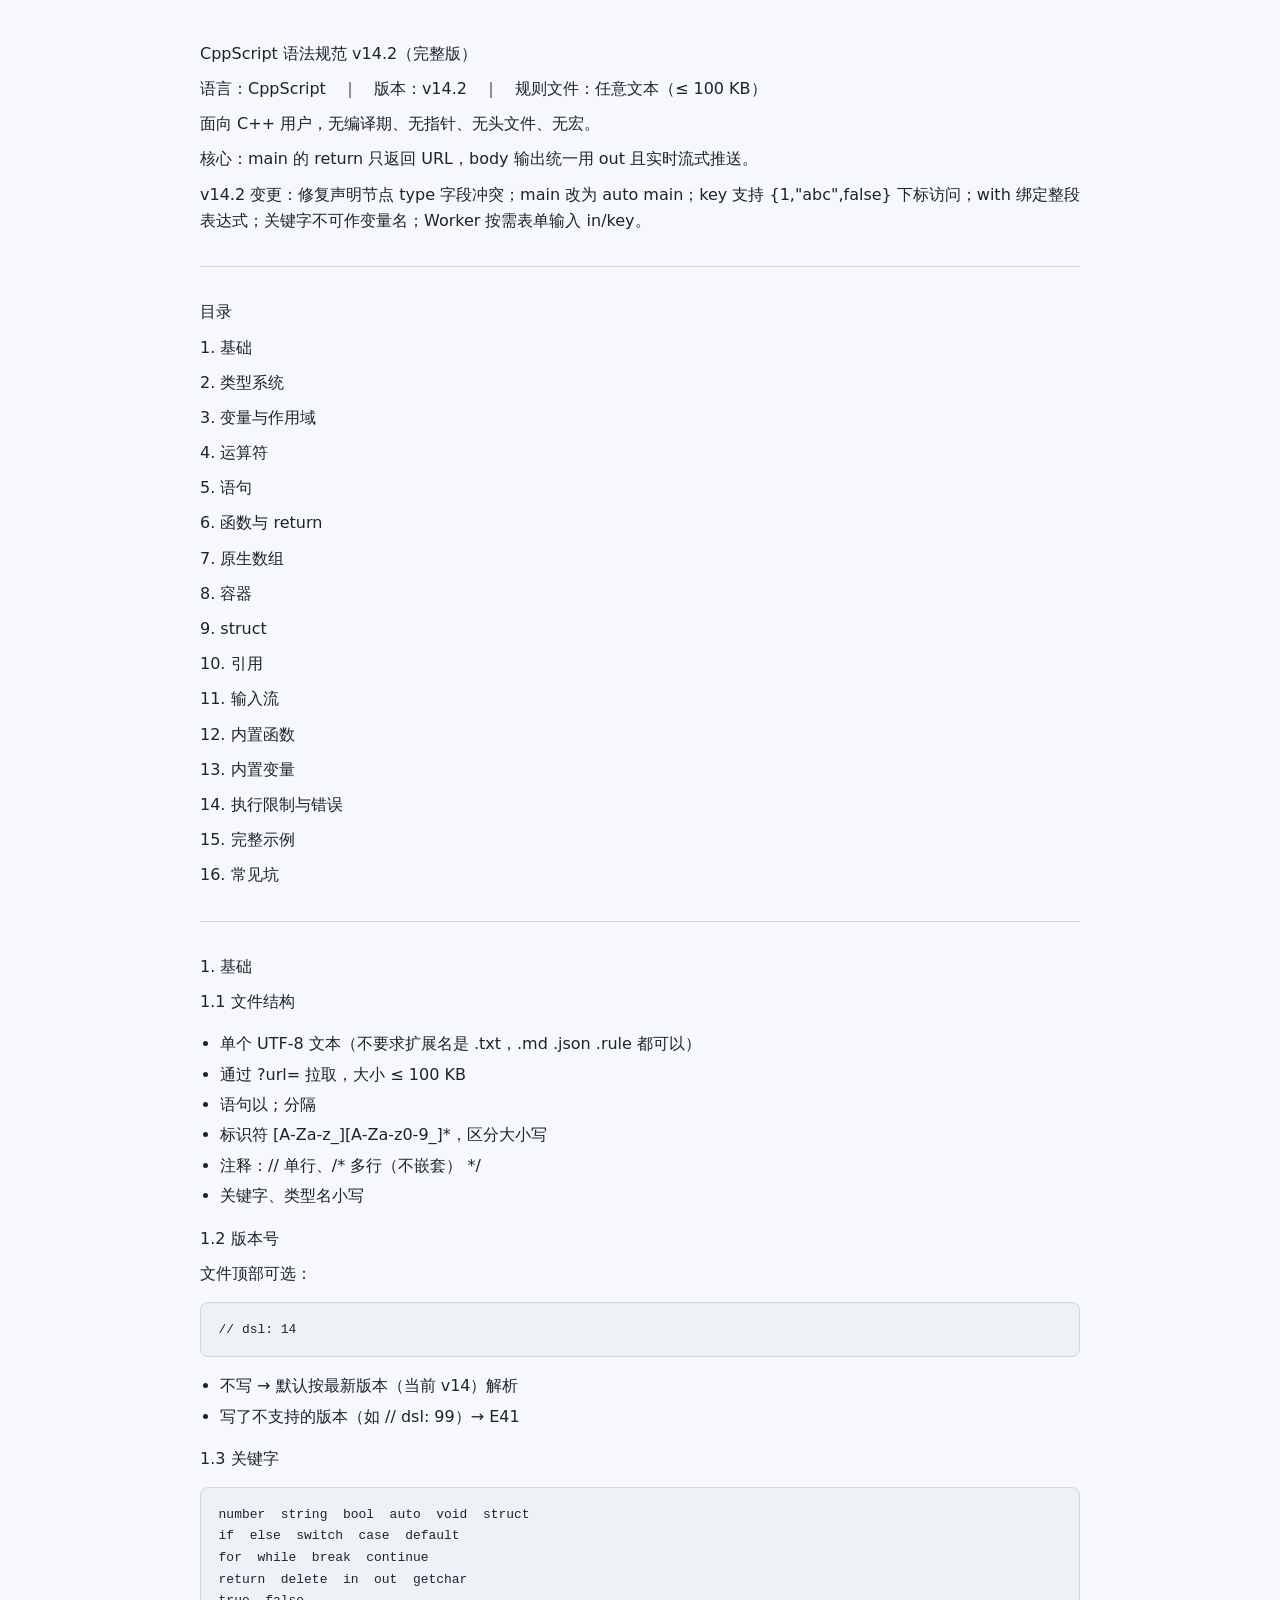
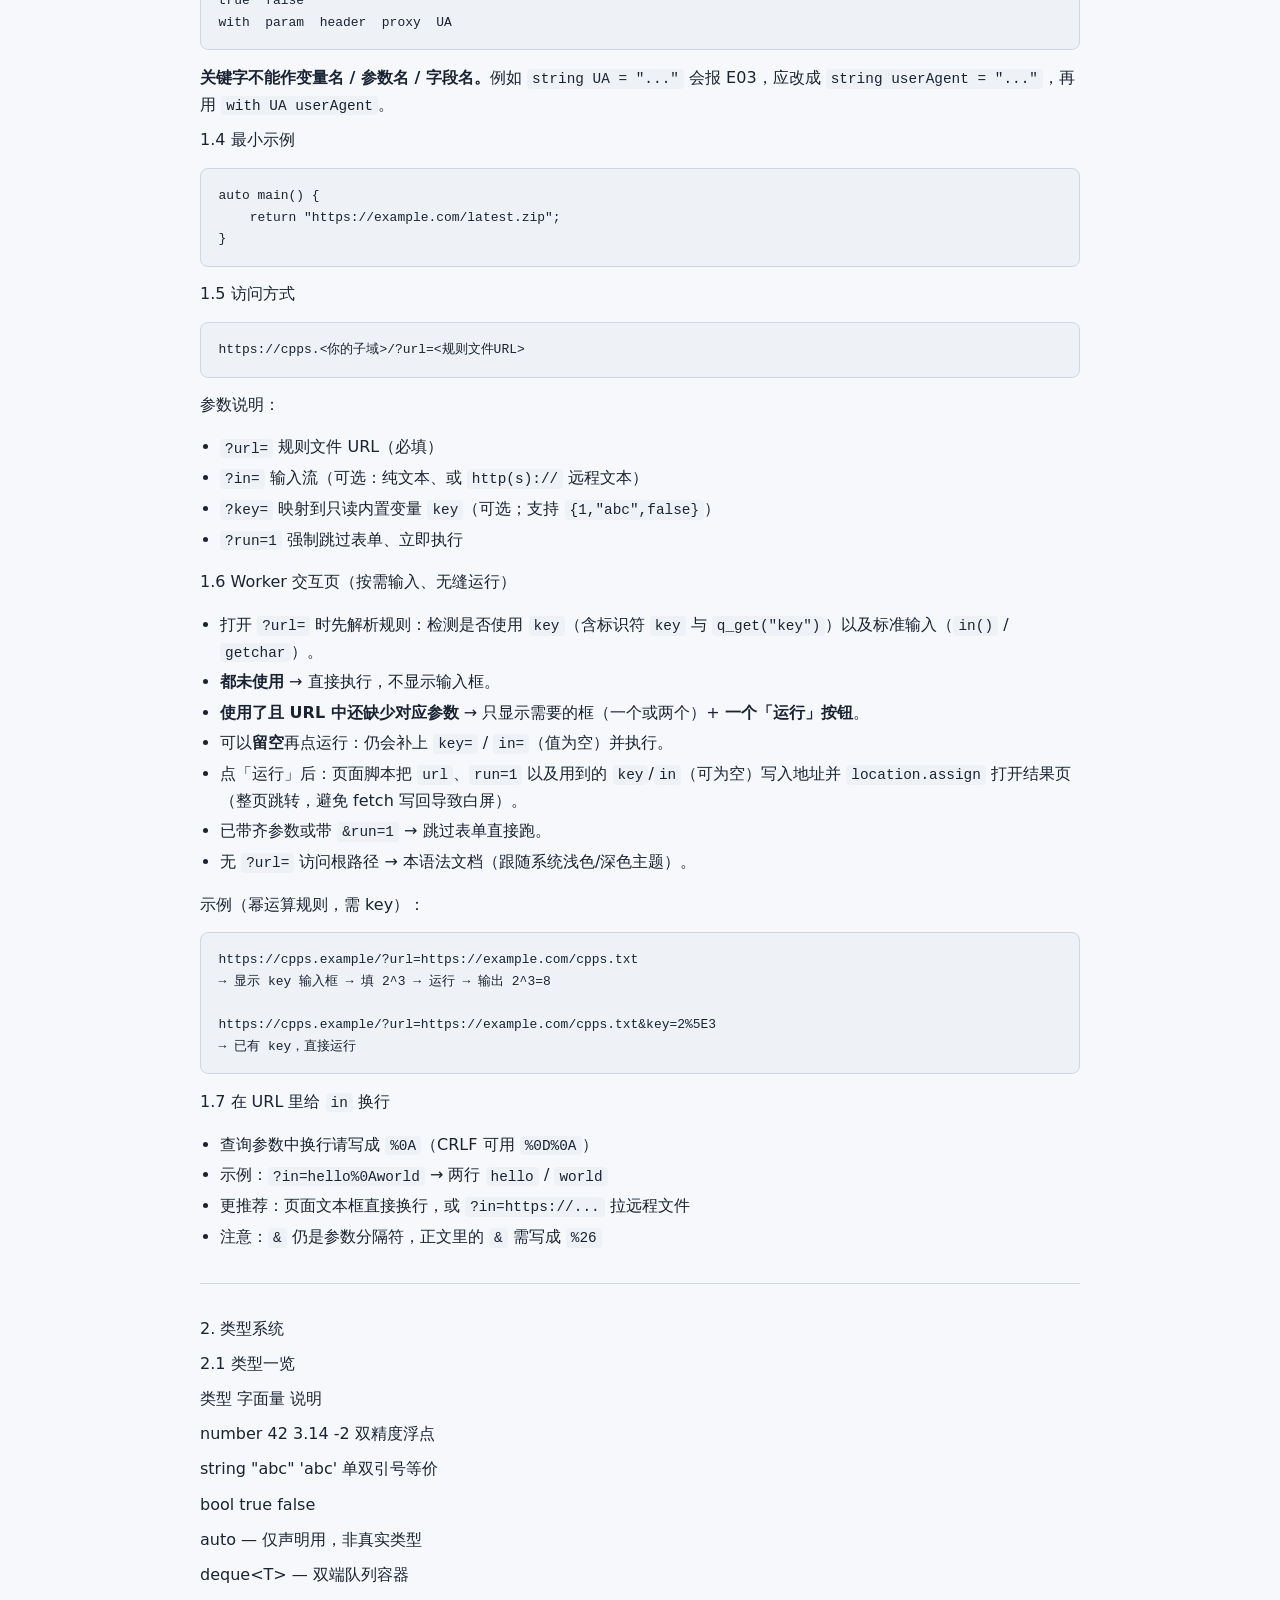
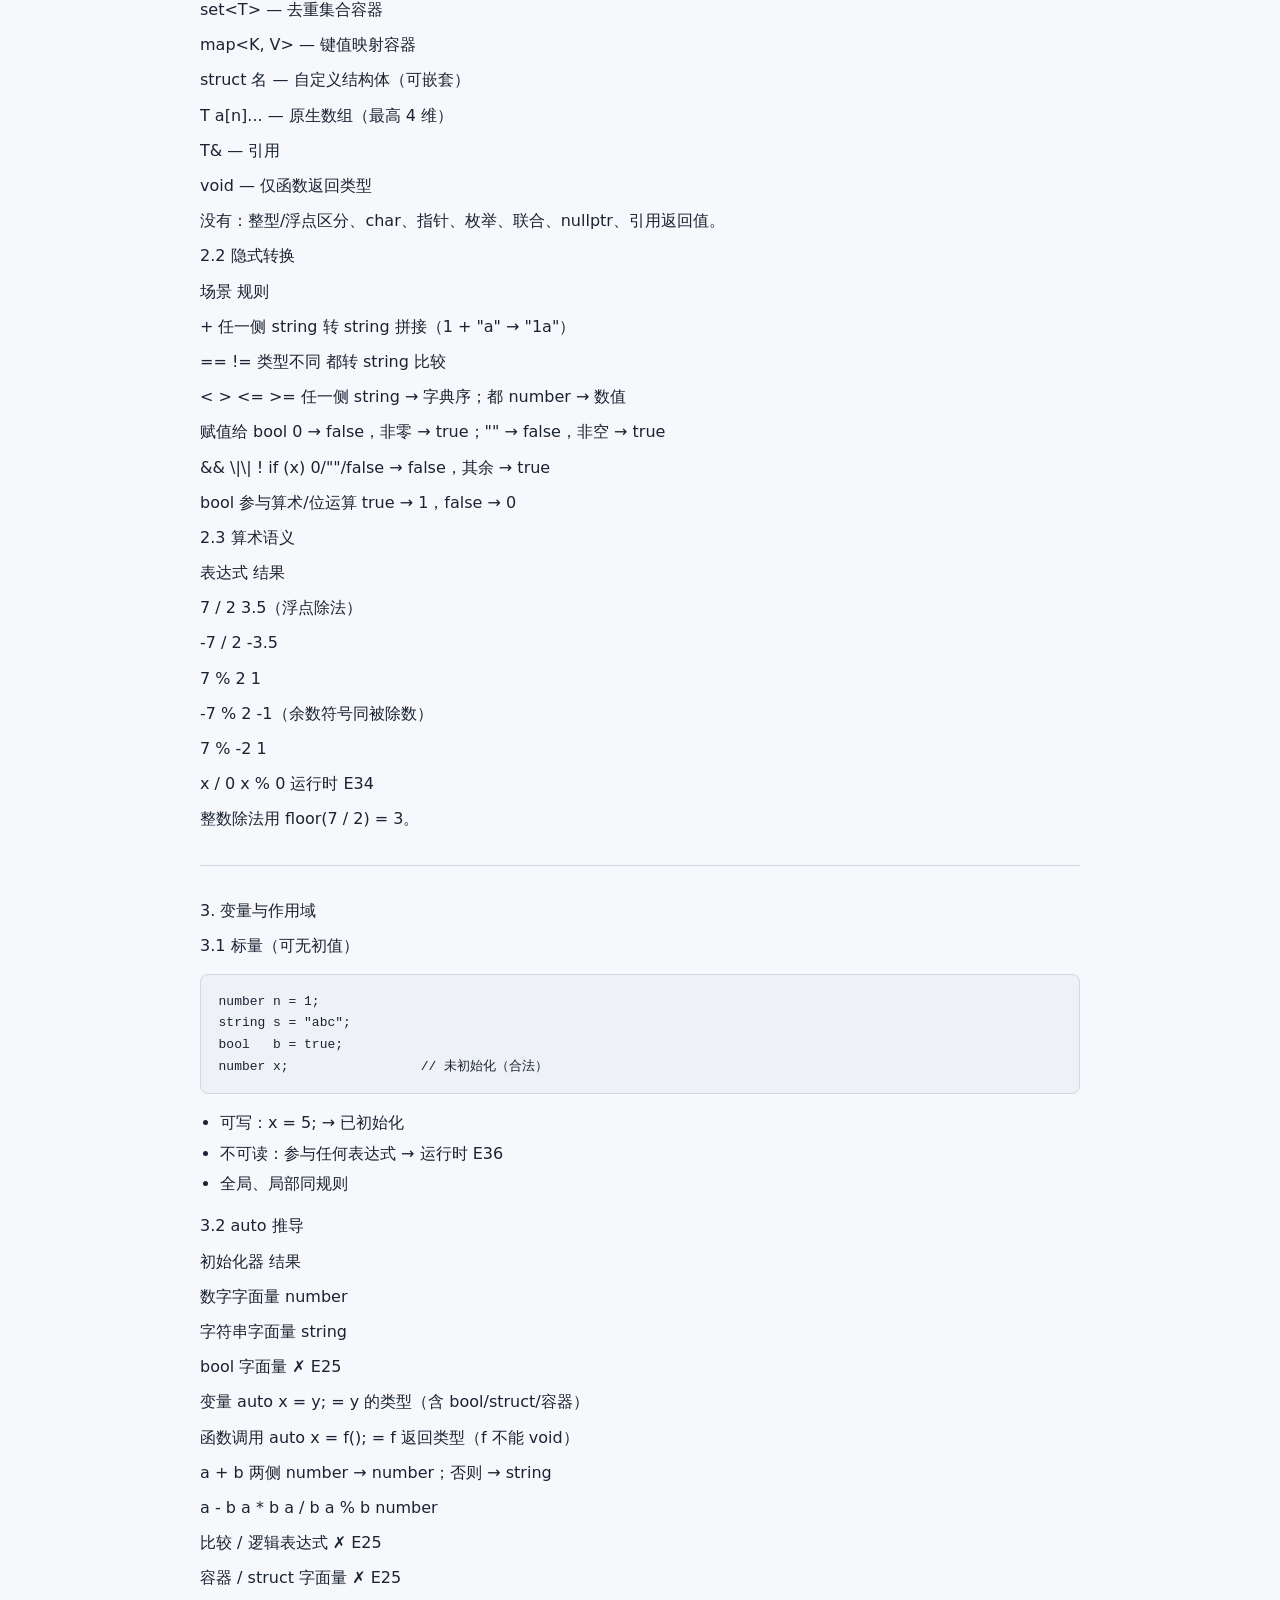
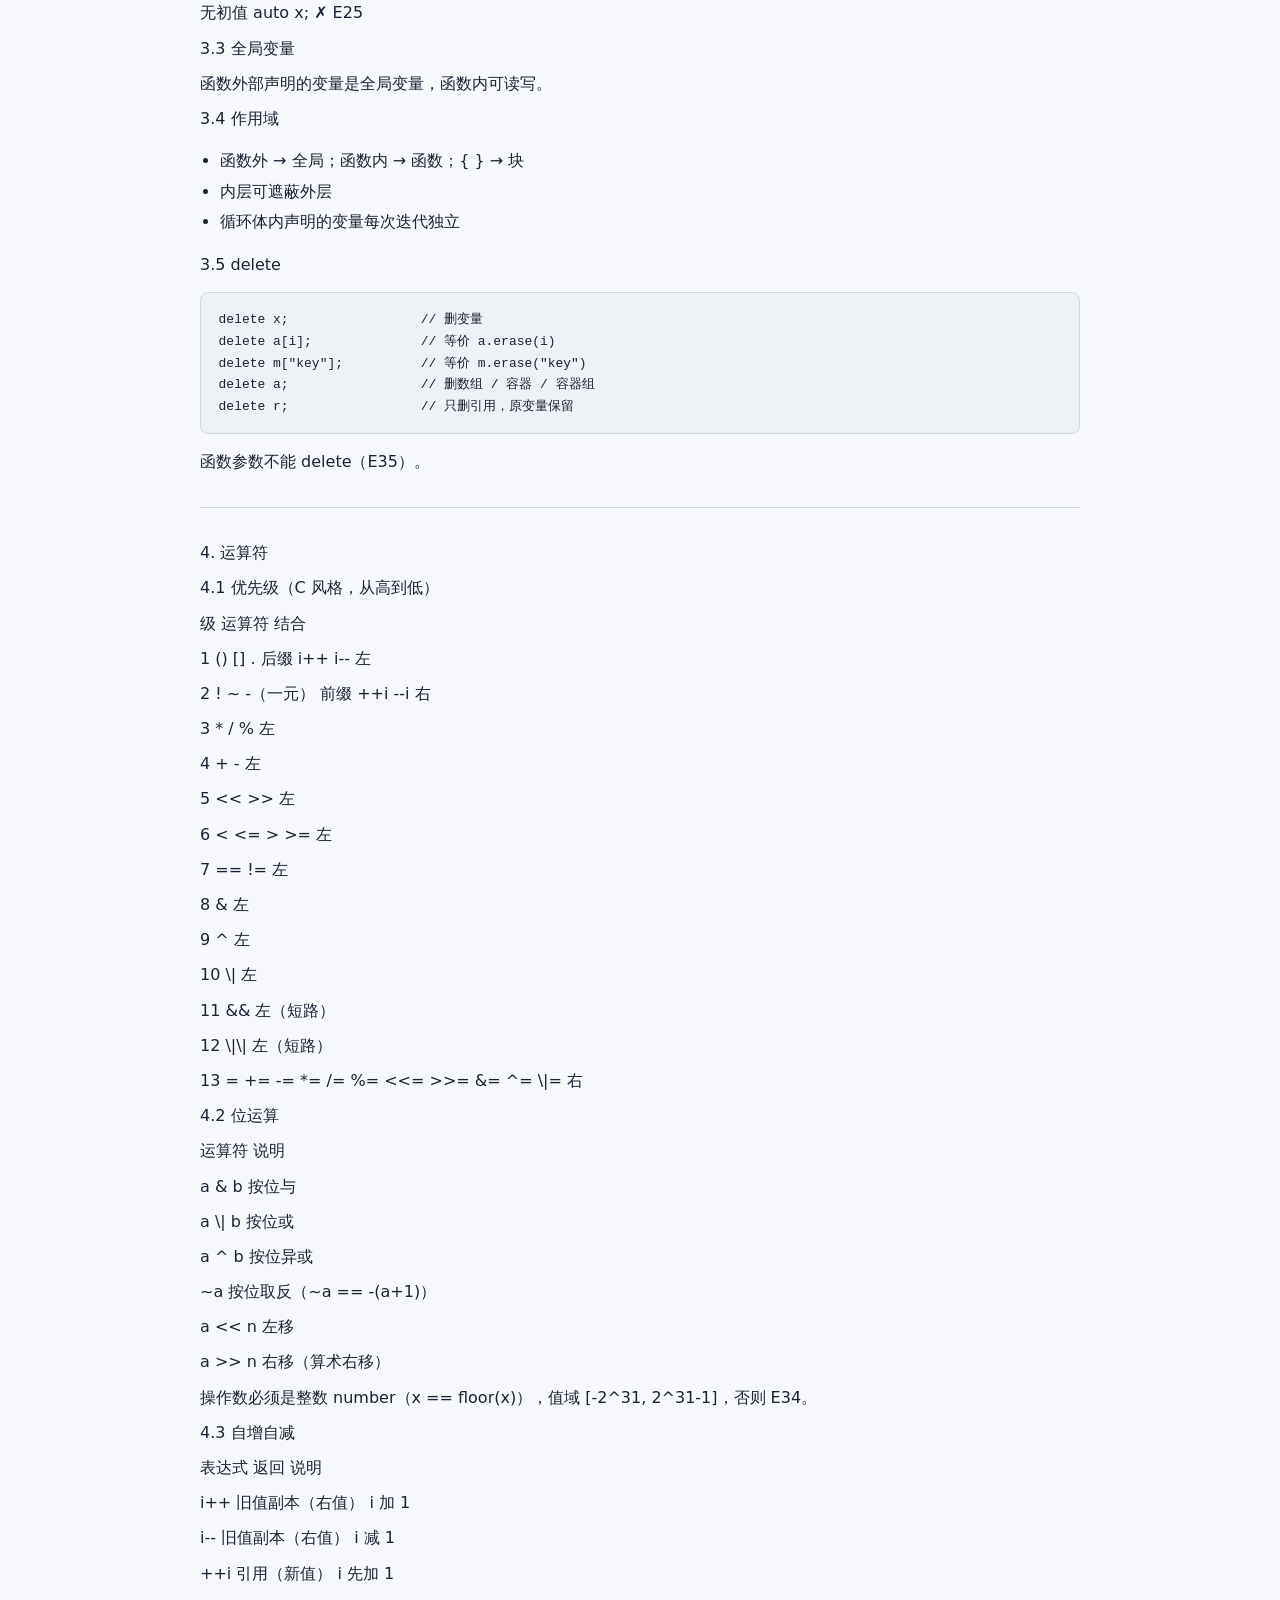
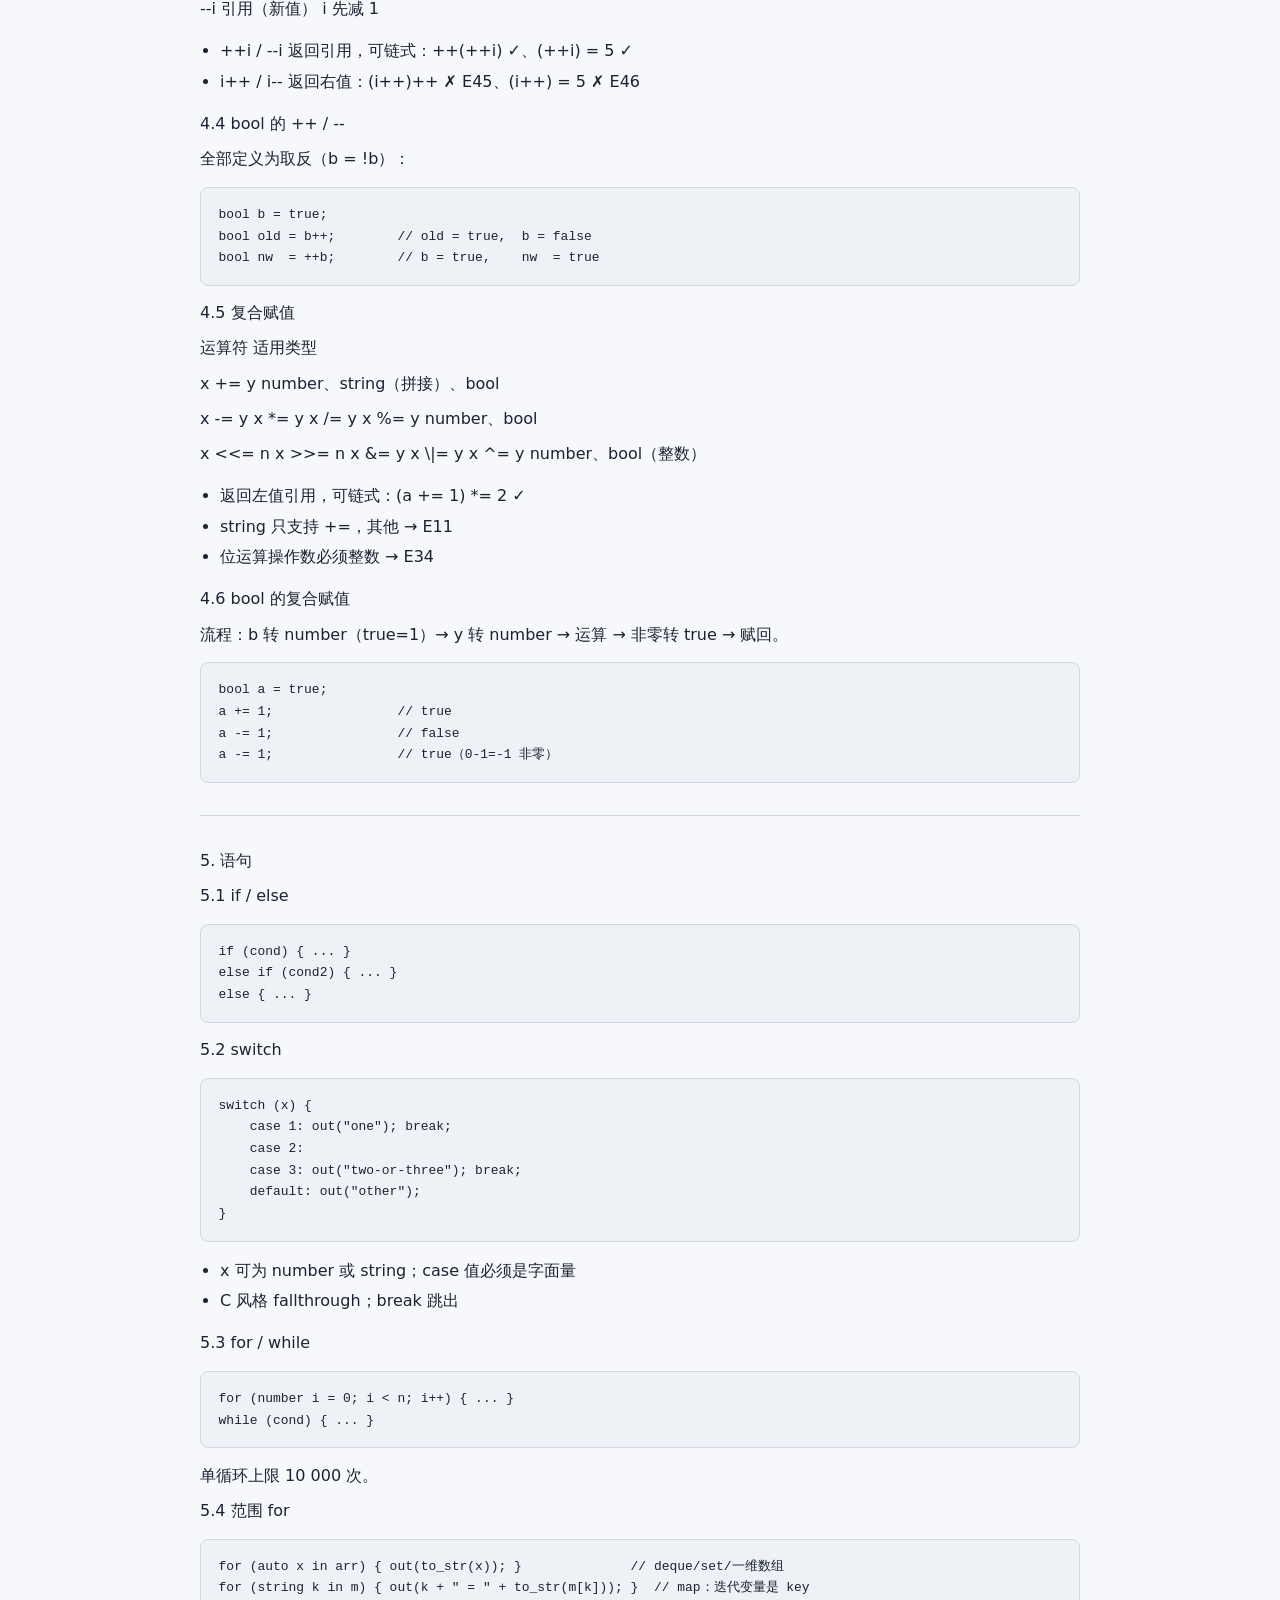
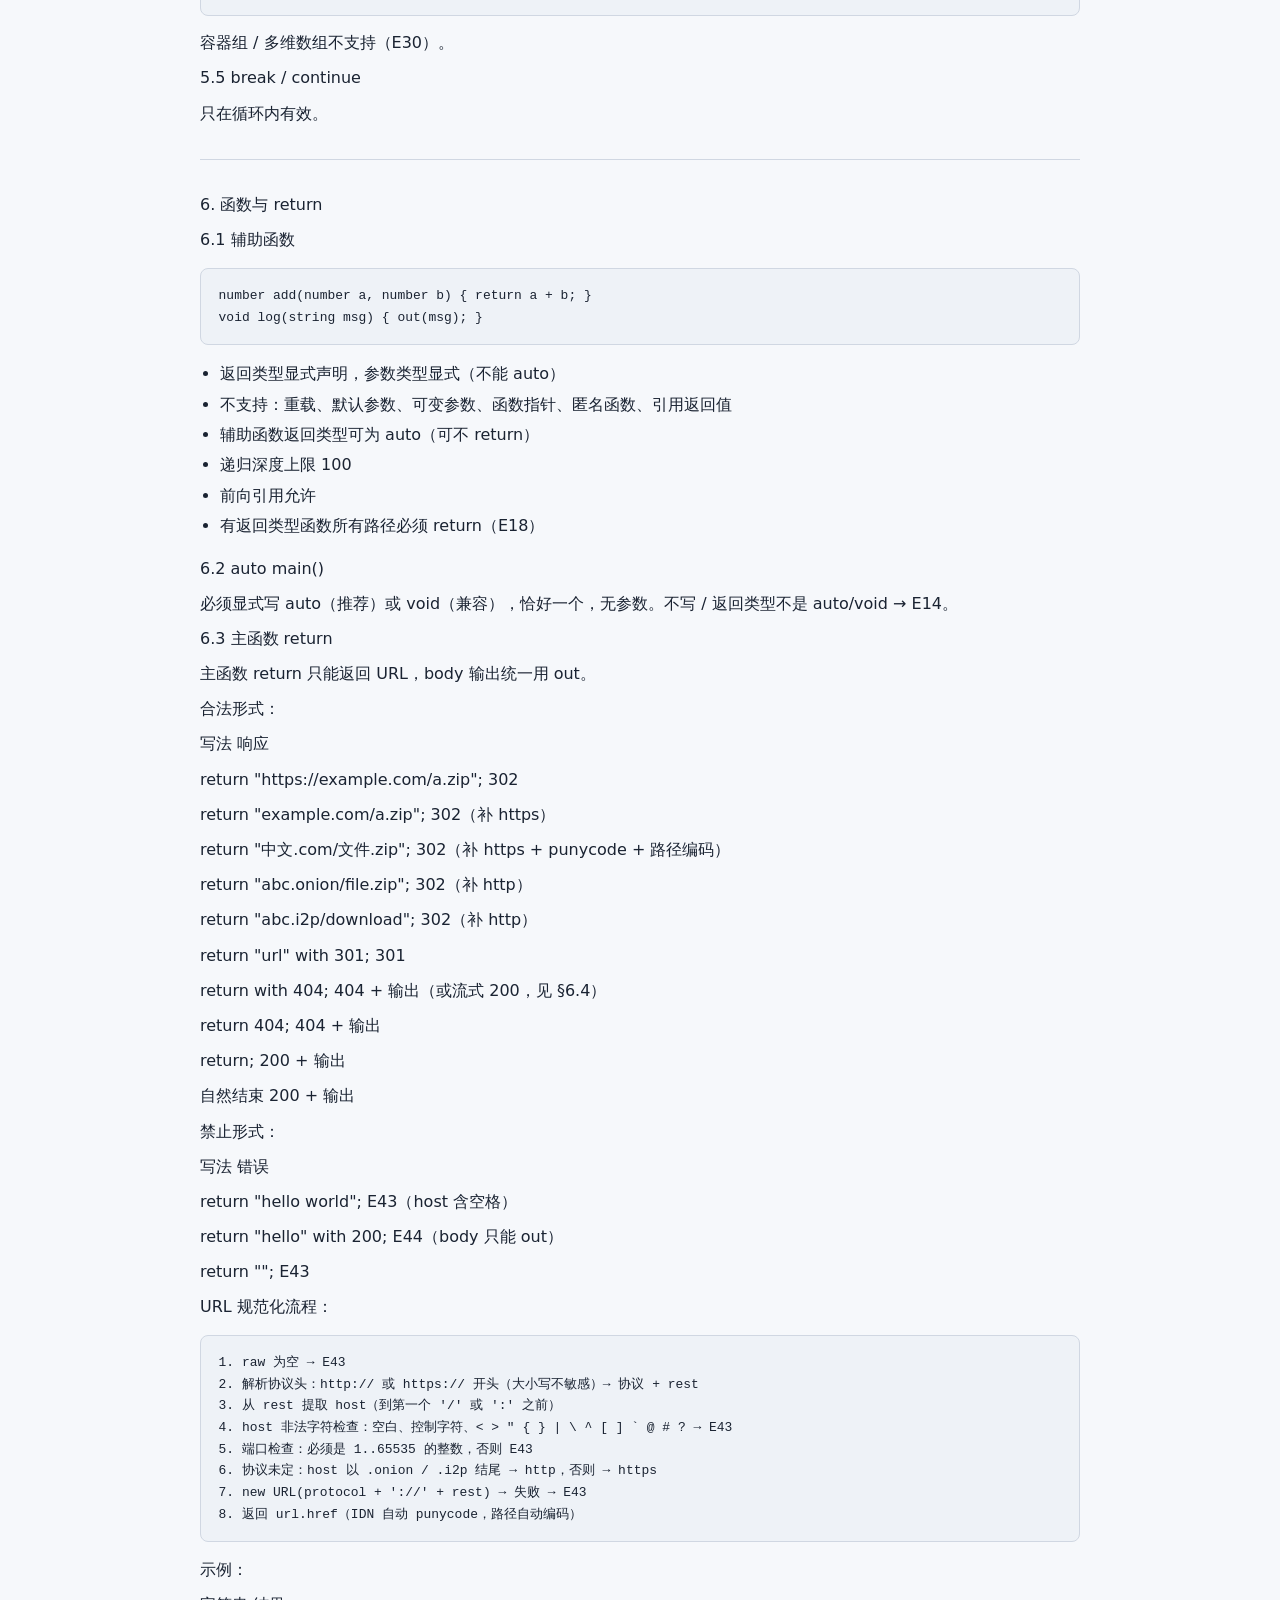
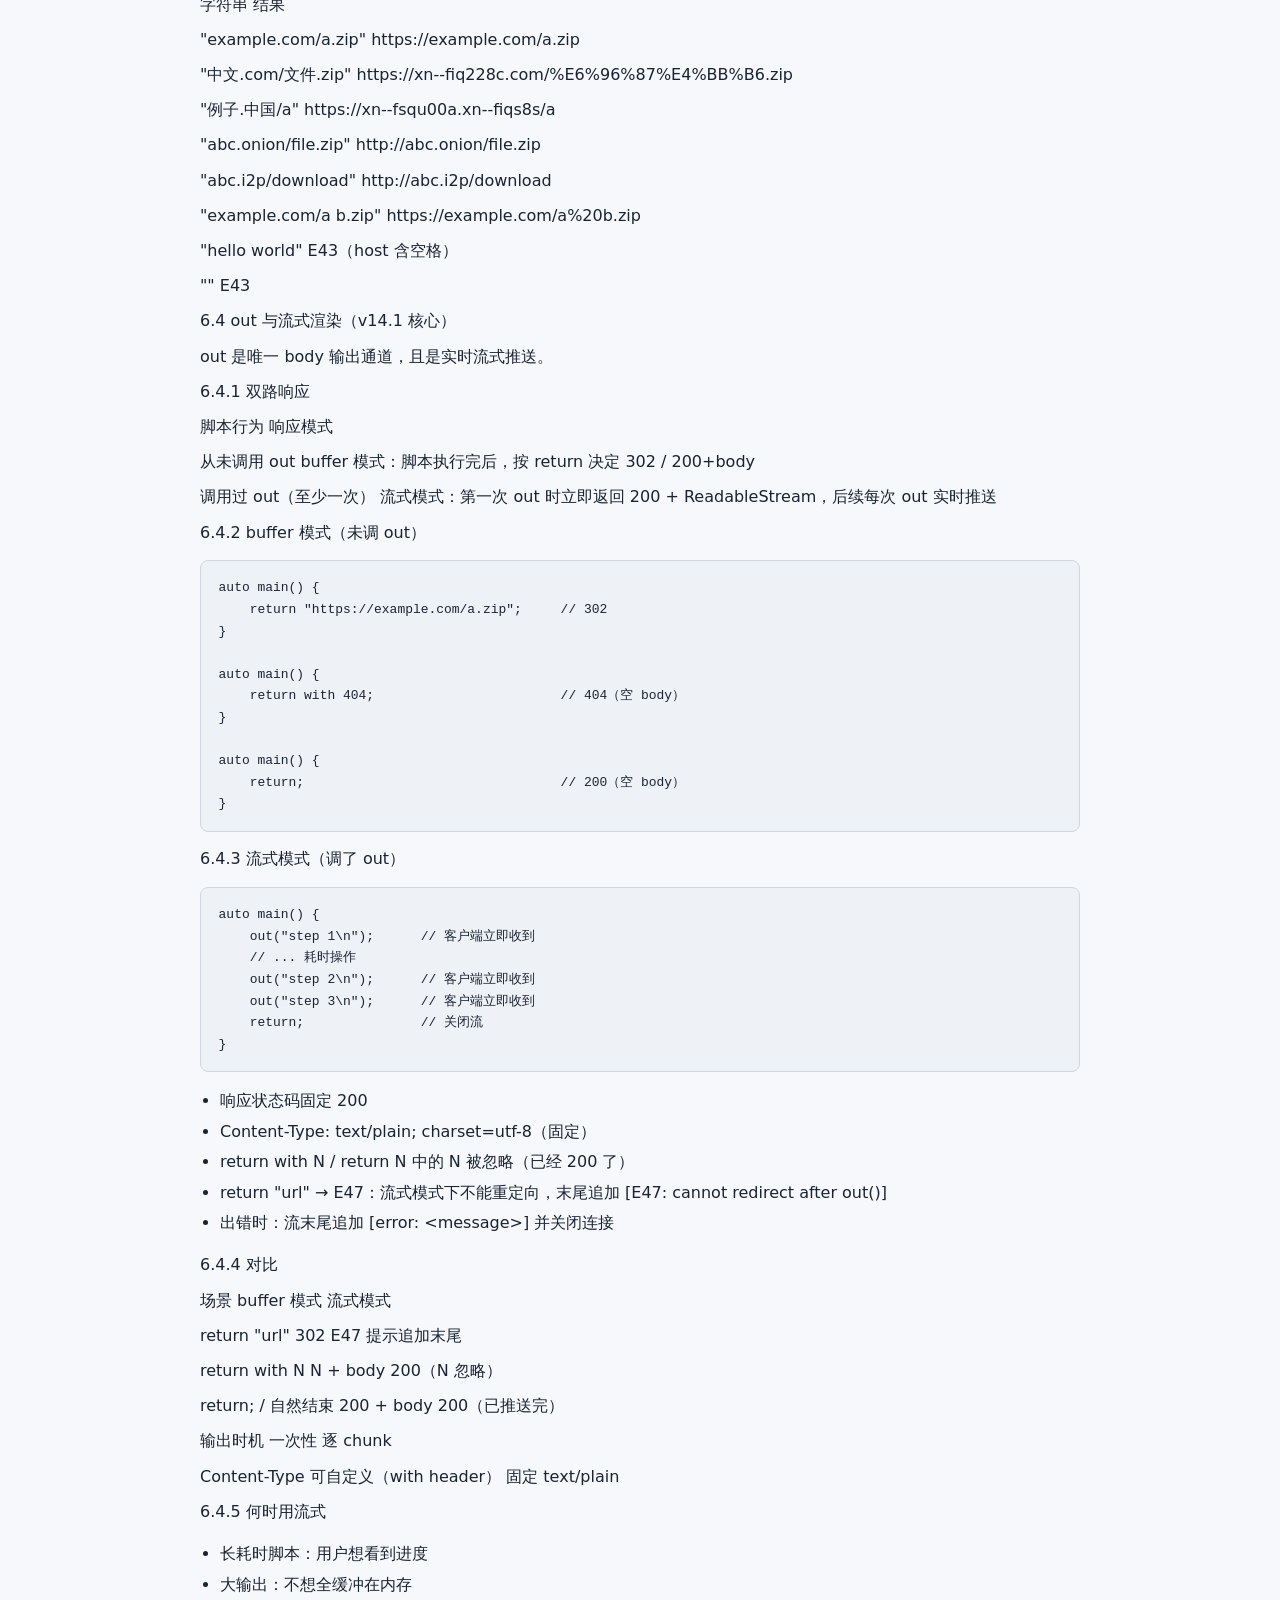
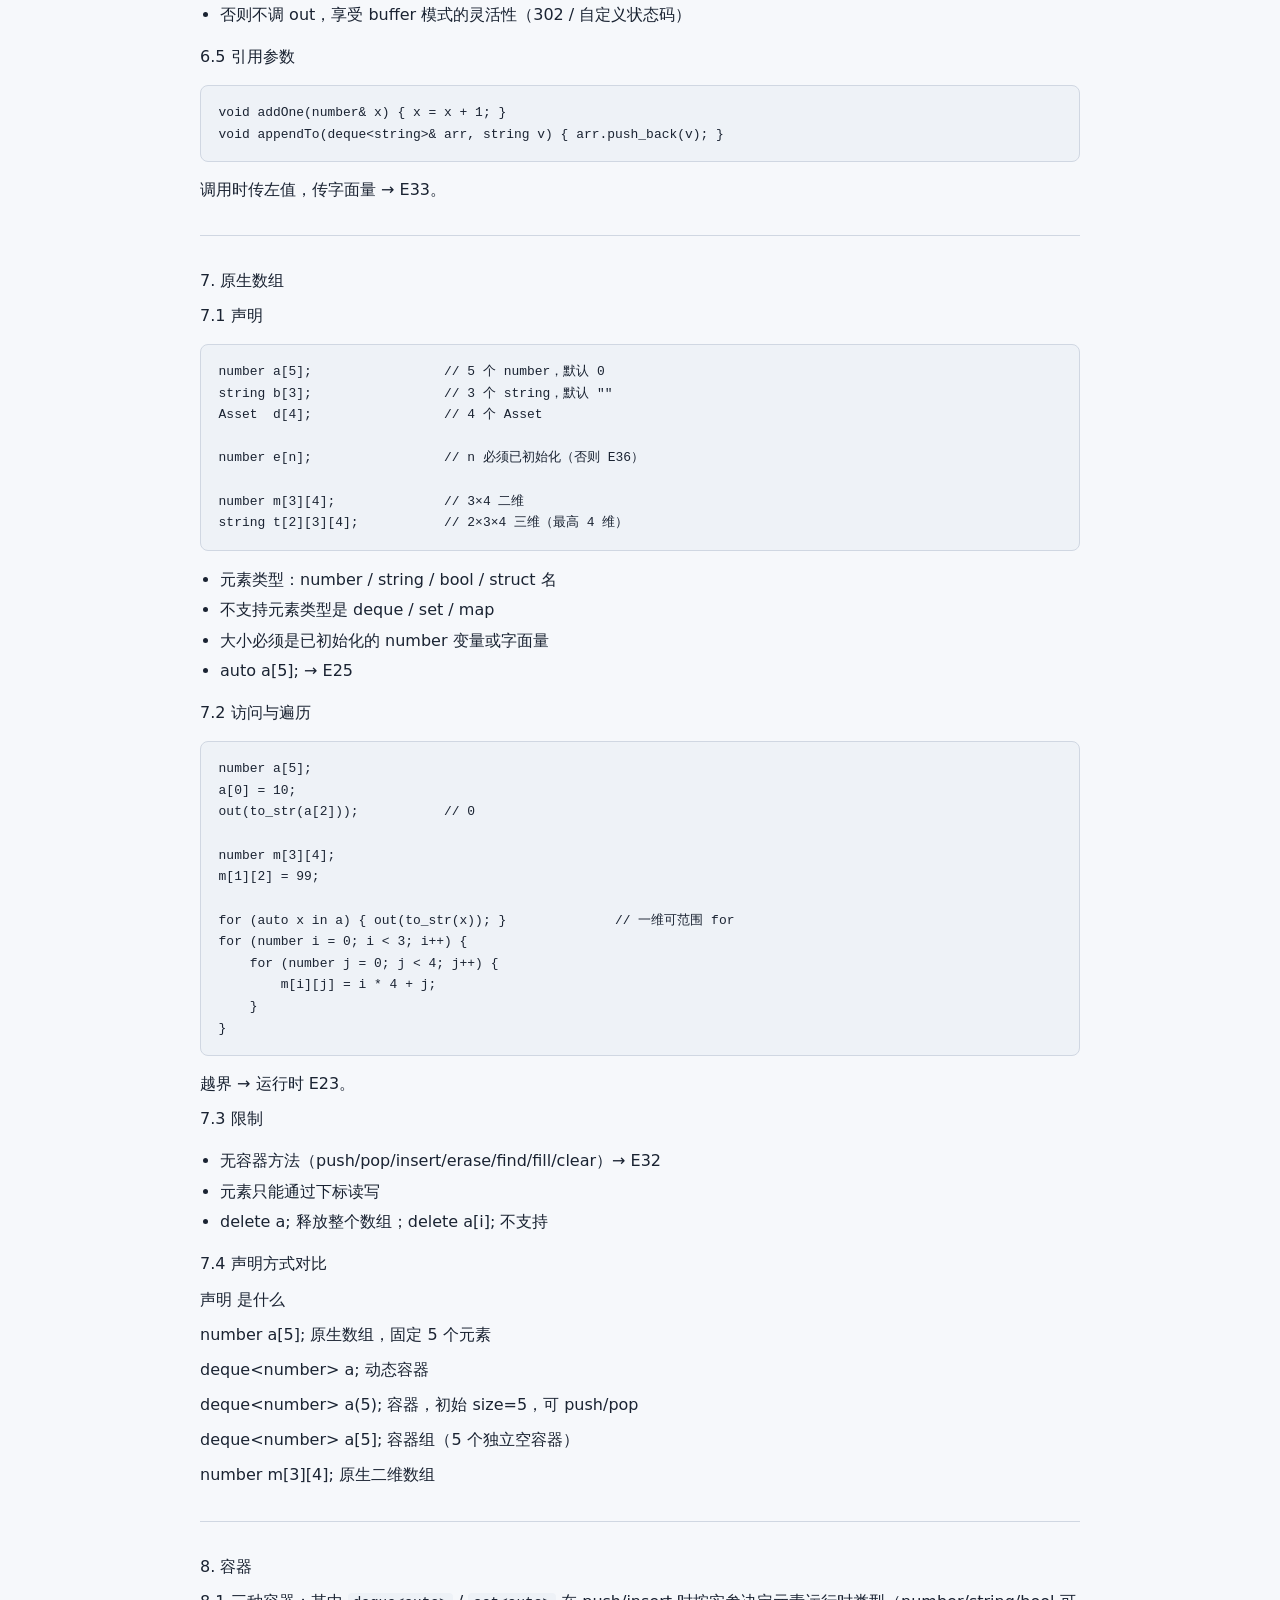
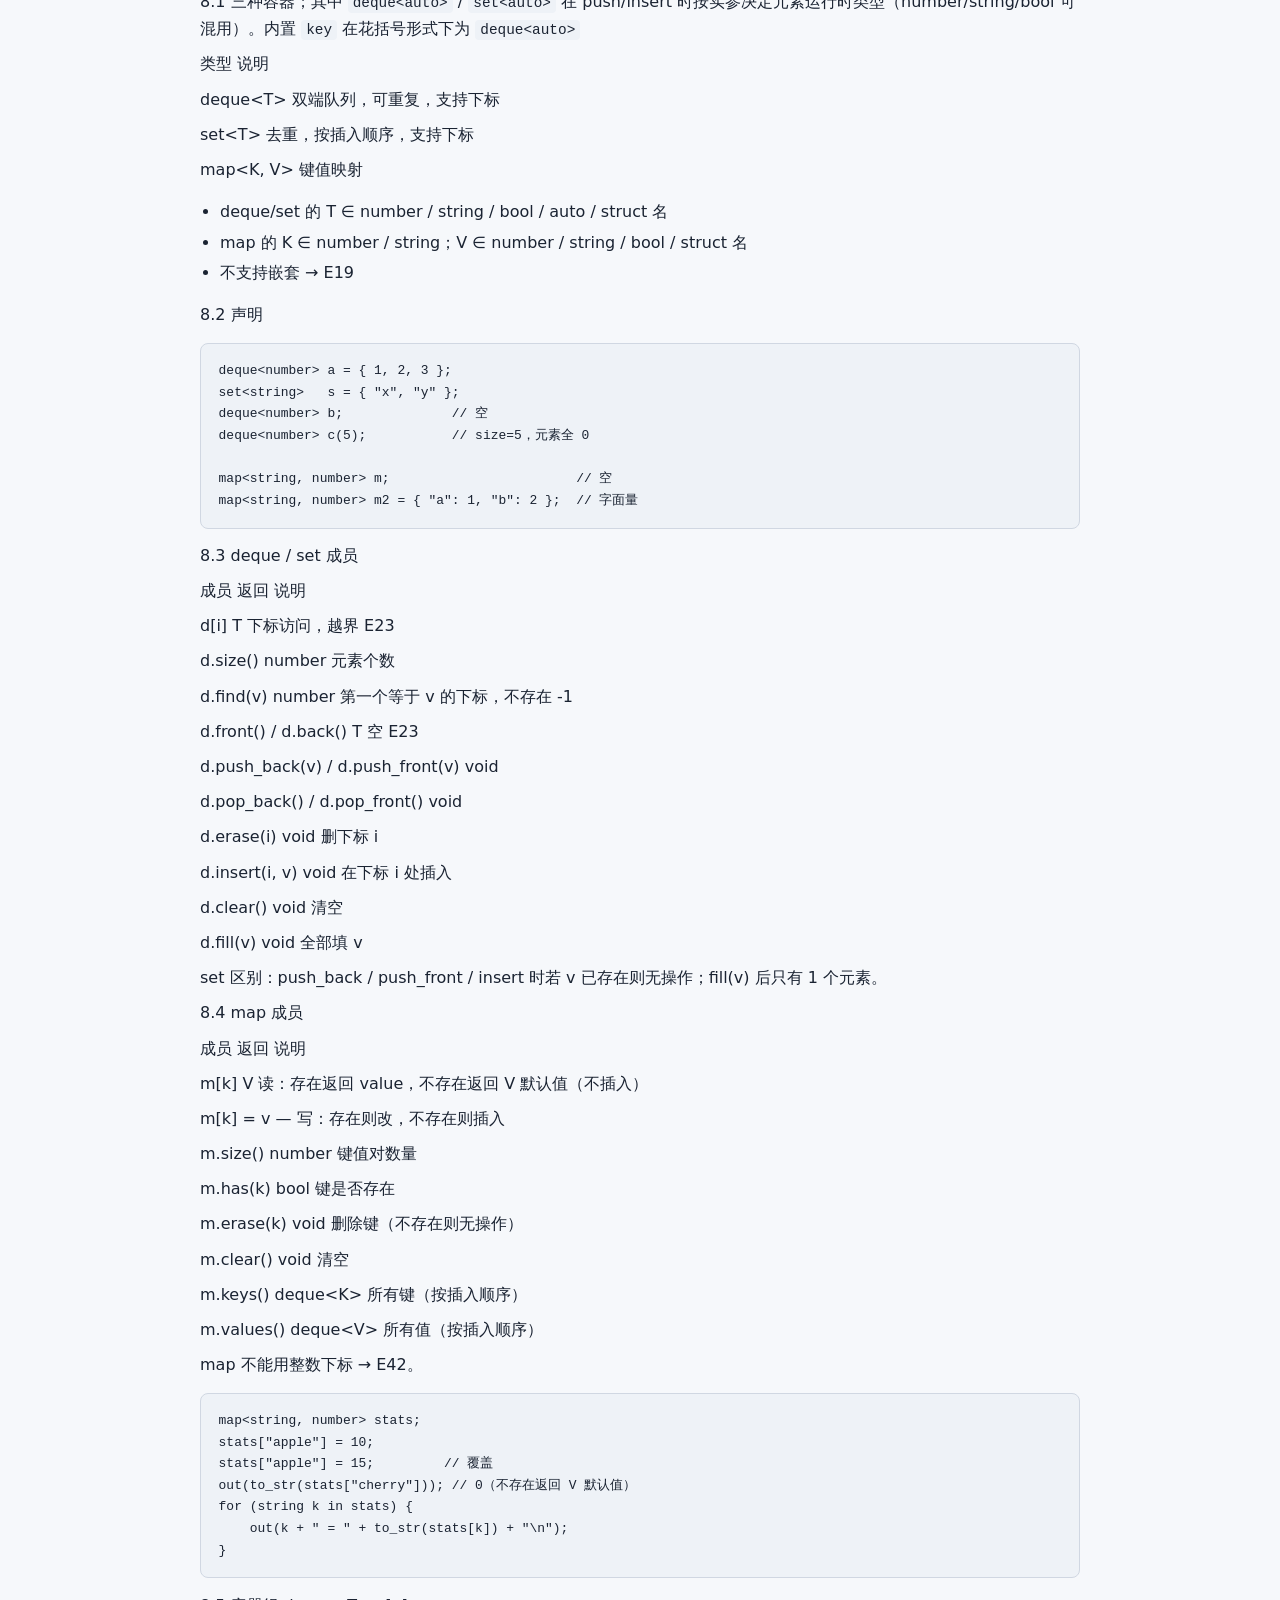
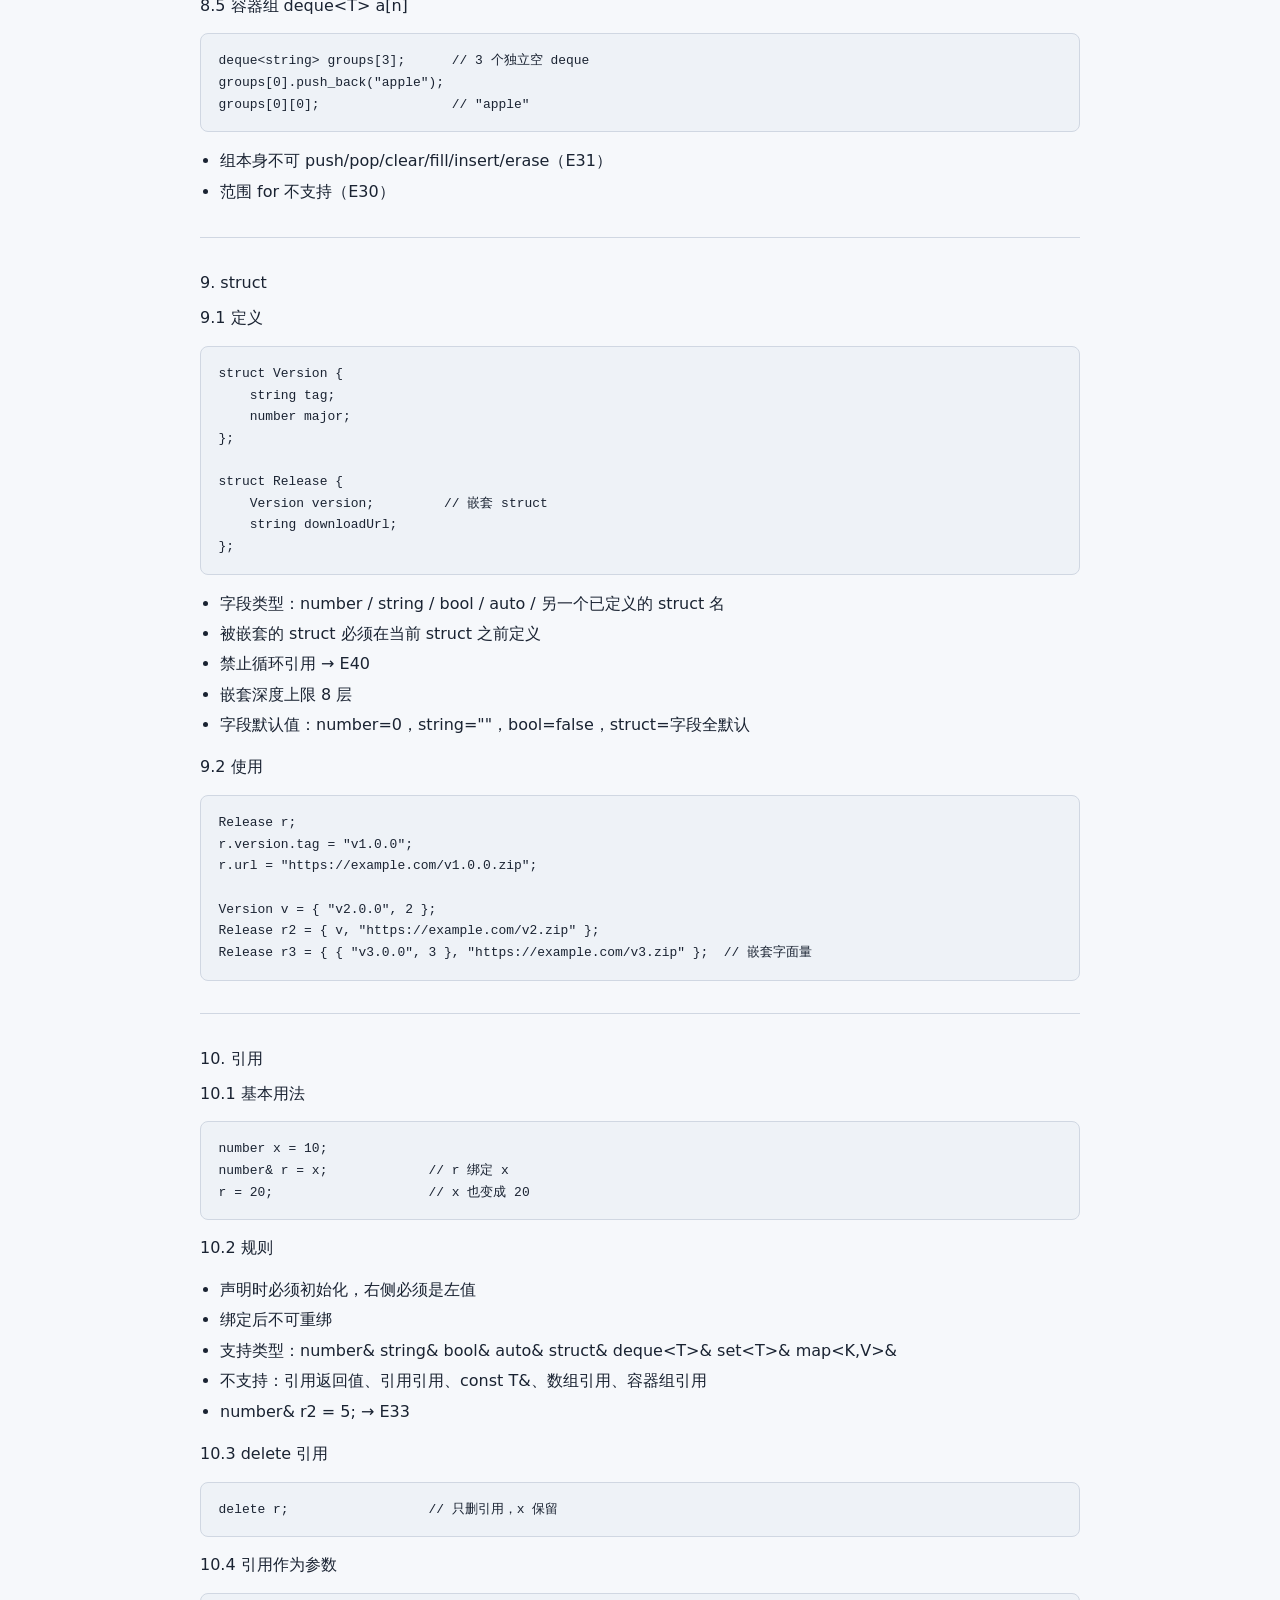
==== cppscript/index.html @ 61549c50 "Auto sync from achtlv.github.io" ====
<!DOCTYPE html>
<html lang="zh-CN">
<head>
<meta charset="UTF-8" />
<meta name="viewport" content="width=device-width, initial-scale=1" />
<meta name="color-scheme" content="light dark" />
<title>CppScript 语法规范 v14.2</title>
<style>
  :root {
    color-scheme: light dark;
    --bg: #f6f8fb;
    --panel: #ffffff;
    --text: #1a2332;
    --muted: #5a6a82;
    --accent: #2563eb;
    --code-bg: #eef2f7;
    --border: #d0d7e2;
    --heading: #0f172a;
    --h3: #334155;
  }
  @media (prefers-color-scheme: dark) {
    :root {
      --bg: #0f1419;
      --panel: #1a2332;
      --text: #e7ecf3;
      --muted: #8b9bb4;
      --accent: #3d8bfd;
      --code-bg: #0b1220;
      --border: #2a3548;
      --heading: #ffffff;
      --h3: #c5d0e0;
    }
  }
  * { box-sizing: border-box; }
  body {
    margin: 0;
    font-family: ui-sans-serif, system-ui, -apple-system, "Segoe UI", Roboto, "PingFang SC", "Microsoft YaHei", sans-serif;
    background: var(--bg);
    color: var(--text);
    line-height: 1.65;
  }
  .wrap { max-width: 920px; margin: 0 auto; padding: 2rem 1.25rem 4rem; }
  h1 { font-size: 1.75rem; margin: 0 0 0.5rem; color: var(--heading); }
  h2 { font-size: 1.35rem; margin-top: 2.5rem; border-bottom: 1px solid var(--border); padding-bottom: 0.4rem; color: var(--heading); }
  h3 { font-size: 1.1rem; margin-top: 1.5rem; color: var(--h3); }
  .meta { color: var(--muted); margin-bottom: 1.5rem; }
  a { color: var(--accent); }
  pre, code { font-family: ui-monospace, SFMono-Regular, Menlo, Consolas, monospace; font-size: 0.9em; }
  pre {
    background: var(--code-bg);
    border: 1px solid var(--border);
    border-radius: 8px;
    padding: 1rem 1.1rem;
    overflow-x: auto;
    line-height: 1.5;
  }
  code { background: var(--code-bg); padding: 0.12em 0.35em; border-radius: 4px; }
  pre code { background: none; padding: 0; }
  ul { padding-left: 1.25rem; }
  li { margin: 0.25rem 0; }
  p { margin: 0.55rem 0; }
  hr { border: none; border-top: 1px solid var(--border); margin: 2rem 0; }
</style>
</head>
<body>
<div class="wrap">
<p>CppScript 语法规范 v14.2（完整版）</p>
<p>语言：CppScript　｜　版本：v14.2　｜　规则文件：任意文本（≤ 100 KB）</p>
<p>面向 C++ 用户，无编译期、无指针、无头文件、无宏。</p>
<p>核心：main 的 return 只返回 URL，body 输出统一用 out 且实时流式推送。</p>
<p>v14.2 变更：修复声明节点 type 字段冲突；main 改为 auto main；key 支持 {1,&quot;abc&quot;,false} 下标访问；with 绑定整段表达式；关键字不可作变量名；Worker 按需表单输入 in/key。</p>
<hr />
<p>目录</p>
<p>1. 基础</p>
<p>2. 类型系统</p>
<p>3. 变量与作用域</p>
<p>4. 运算符</p>
<p>5. 语句</p>
<p>6. 函数与 return</p>
<p>7. 原生数组</p>
<p>8. 容器</p>
<p>9. struct</p>
<p>10. 引用</p>
<p>11. 输入流</p>
<p>12. 内置函数</p>
<p>13. 内置变量</p>
<p>14. 执行限制与错误</p>
<p>15. 完整示例</p>
<p>16. 常见坑</p>
<hr />
<p>1. 基础</p>
<p>1.1 文件结构</p>
<ul>
<li>单个 UTF-8 文本（不要求扩展名是 .txt，.md .json .rule 都可以）</li>
<li>通过 ?url= 拉取，大小 ≤ 100 KB</li>
<li>语句以 ; 分隔</li>
<li>标识符 [A-Za-z_][A-Za-z0-9_]*，区分大小写</li>
<li>注释：// 单行、/* 多行（不嵌套） */</li>
<li>关键字、类型名小写</li>
</ul>
<p>1.2 版本号</p>
<p>文件顶部可选：</p>
<pre><code>// dsl: 14</code></pre>
<ul>
<li>不写 → 默认按最新版本（当前 v14）解析</li>
<li>写了不支持的版本（如 // dsl: 99）→ E41</li>
</ul>
<p>1.3 关键字</p>
<pre><code>number  string  bool  auto  void  struct
if  else  switch  case  default
for  while  break  continue
return  delete  in  out  getchar
true  false
with  param  header  proxy  UA</code></pre>
<p><strong>关键字不能作变量名 / 参数名 / 字段名。</strong>例如 <code>string UA = &quot;...&quot;</code> 会报 E03，应改成 <code>string userAgent = &quot;...&quot;</code>，再用 <code>with UA userAgent</code>。</p>
<p>1.4 最小示例</p>
<pre><code>auto main() {
    return &quot;https://example.com/latest.zip&quot;;
}</code></pre>
<p>1.5 访问方式</p>
<pre><code>https://cpps.&lt;你的子域&gt;/?url=&lt;规则文件URL&gt;</code></pre>
<p>参数说明：</p>
<ul>
<li><code>?url=</code> 规则文件 URL（必填）</li>
<li><code>?in=</code> 输入流（可选：纯文本、或 <code>http(s)://</code> 远程文本）</li>
<li><code>?key=</code> 映射到只读内置变量 <code>key</code>（可选；支持 <code>{1,&quot;abc&quot;,false}</code>）</li>
<li><code>?run=1</code> 强制跳过表单、立即执行</li>
</ul>
<p>1.6 Worker 交互页（按需输入、无缝运行）</p>
<ul>
<li>打开 <code>?url=</code> 时先解析规则：检测是否使用 <code>key</code>（含标识符 <code>key</code> 与 <code>q_get(&quot;key&quot;)</code>）以及标准输入（<code>in()</code> / <code>getchar</code>）。</li>
<li><strong>都未使用</strong> → 直接执行，不显示输入框。</li>
<li><strong>使用了且 URL 中还缺少对应参数</strong> → 只显示需要的框（一个或两个）+ <strong>一个「运行」按钮</strong>。</li>
<li>可以<strong>留空</strong>再点运行：仍会补上 <code>key=</code> / <code>in=</code>（值为空）并执行。</li>
<li>点「运行」后：页面脚本把 <code>url</code>、<code>run=1</code> 以及用到的 <code>key</code>/<code>in</code>（可为空）写入地址并 <code>location.assign</code> 打开结果页（整页跳转，避免 fetch 写回导致白屏）。</li>
<li>已带齐参数或带 <code>&amp;run=1</code> → 跳过表单直接跑。</li>
<li>无 <code>?url=</code> 访问根路径 → 本语法文档（跟随系统浅色/深色主题）。</li>
</ul>
<p>示例（幂运算规则，需 key）：</p>
<pre><code>https://cpps.example/?url=https://example.com/cpps.txt
→ 显示 key 输入框 → 填 2^3 → 运行 → 输出 2^3=8

https://cpps.example/?url=https://example.com/cpps.txt&amp;key=2%5E3
→ 已有 key，直接运行</code></pre>
<p>1.7 在 URL 里给 <code>in</code> 换行</p>
<ul>
<li>查询参数中换行请写成 <code>%0A</code>（CRLF 可用 <code>%0D%0A</code>）</li>
<li>示例：<code>?in=hello%0Aworld</code> → 两行 <code>hello</code> / <code>world</code></li>
<li>更推荐：页面文本框直接换行，或 <code>?in=https://...</code> 拉远程文件</li>
<li>注意：<code>&amp;</code> 仍是参数分隔符，正文里的 <code>&amp;</code> 需写成 <code>%26</code></li>
</ul>
<hr />
<p>2. 类型系统</p>
<p>2.1 类型一览</p>
<p>类型 字面量 说明</p>
<p>number 42 3.14 -2 双精度浮点</p>
<p>string &quot;abc&quot; &#x27;abc&#x27; 单双引号等价</p>
<p>bool true false </p>
<p>auto — 仅声明用，非真实类型</p>
<p>deque&lt;T&gt; — 双端队列容器</p>
<p>set&lt;T&gt; — 去重集合容器</p>
<p>map&lt;K, V&gt; — 键值映射容器</p>
<p>struct 名 — 自定义结构体（可嵌套）</p>
<p>T a[n]... — 原生数组（最高 4 维）</p>
<p>T&amp; — 引用</p>
<p>void — 仅函数返回类型</p>
<p>没有：整型/浮点区分、char、指针、枚举、联合、nullptr、引用返回值。</p>
<p>2.2 隐式转换</p>
<p>场景 规则</p>
<p>+ 任一侧 string 转 string 拼接（1 + &quot;a&quot; → &quot;1a&quot;）</p>
<p>== != 类型不同 都转 string 比较</p>
<p>&lt; &gt; &lt;= &gt;= 任一侧 string → 字典序；都 number → 数值</p>
<p>赋值给 bool 0 → false，非零 → true；&quot;&quot; → false，非空 → true</p>
<p>&amp;&amp; \|\| ! if (x) 0/&quot;&quot;/false → false，其余 → true</p>
<p>bool 参与算术/位运算 true → 1，false → 0</p>
<p>2.3 算术语义</p>
<p>表达式 结果</p>
<p>7 / 2 3.5（浮点除法）</p>
<p>-7 / 2 -3.5</p>
<p>7 % 2 1</p>
<p>-7 % 2 -1（余数符号同被除数）</p>
<p>7 % -2 1</p>
<p>x / 0 x % 0 运行时 E34</p>
<p>整数除法用 floor(7 / 2) = 3。</p>
<hr />
<p>3. 变量与作用域</p>
<p>3.1 标量（可无初值）</p>
<pre><code>number n = 1;
string s = &quot;abc&quot;;
bool   b = true;
number x;                 // 未初始化（合法）</code></pre>
<ul>
<li>可写：x = 5; → 已初始化</li>
<li>不可读：参与任何表达式 → 运行时 E36</li>
<li>全局、局部同规则</li>
</ul>
<p>3.2 auto 推导</p>
<p>初始化器 结果</p>
<p>数字字面量 number</p>
<p>字符串字面量 string</p>
<p>bool 字面量 ✗ E25</p>
<p>变量 auto x = y; = y 的类型（含 bool/struct/容器）</p>
<p>函数调用 auto x = f(); = f 返回类型（f 不能 void）</p>
<p>a + b 两侧 number → number；否则 → string</p>
<p>a - b a * b a / b a % b number</p>
<p>比较 / 逻辑表达式 ✗ E25</p>
<p>容器 / struct 字面量 ✗ E25</p>
<p>无初值 auto x; ✗ E25</p>
<p>3.3 全局变量</p>
<p>函数外部声明的变量是全局变量，函数内可读写。</p>
<p>3.4 作用域</p>
<ul>
<li>函数外 → 全局；函数内 → 函数；{ } → 块</li>
<li>内层可遮蔽外层</li>
<li>循环体内声明的变量每次迭代独立</li>
</ul>
<p>3.5 delete</p>
<pre><code>delete x;                 // 删变量
delete a[i];              // 等价 a.erase(i)
delete m[&quot;key&quot;];          // 等价 m.erase(&quot;key&quot;)
delete a;                 // 删数组 / 容器 / 容器组
delete r;                 // 只删引用，原变量保留</code></pre>
<p>函数参数不能 delete（E35）。</p>
<hr />
<p>4. 运算符</p>
<p>4.1 优先级（C 风格，从高到低）</p>
<p>级 运算符 结合</p>
<p>1 () [] . 后缀 i++ i-- 左</p>
<p>2 ! ~ -（一元） 前缀 ++i --i 右</p>
<p>3 * / % 左</p>
<p>4 + - 左</p>
<p>5 &lt;&lt; &gt;&gt; 左</p>
<p>6 &lt; &lt;= &gt; &gt;= 左</p>
<p>7 == != 左</p>
<p>8 &amp; 左</p>
<p>9 ^ 左</p>
<p>10 \| 左</p>
<p>11 &amp;&amp; 左（短路）</p>
<p>12 \|\| 左（短路）</p>
<p>13 = += -= *= /= %= &lt;&lt;= &gt;&gt;= &amp;= ^= \|= 右</p>
<p>4.2 位运算</p>
<p>运算符 说明</p>
<p>a &amp; b 按位与</p>
<p>a \| b 按位或</p>
<p>a ^ b 按位异或</p>
<p>~a 按位取反（~a == -(a+1)）</p>
<p>a &lt;&lt; n 左移</p>
<p>a &gt;&gt; n 右移（算术右移）</p>
<p>操作数必须是整数 number（x == floor(x)），值域 [-2^31, 2^31-1]，否则 E34。</p>
<p>4.3 自增自减</p>
<p>表达式 返回 说明</p>
<p>i++ 旧值副本（右值） i 加 1</p>
<p>i-- 旧值副本（右值） i 减 1</p>
<p>++i 引用（新值） i 先加 1</p>
<p>--i 引用（新值） i 先减 1</p>
<ul>
<li>++i / --i 返回引用，可链式：++(++i) ✓、(++i) = 5 ✓</li>
<li>i++ / i-- 返回右值：(i++)++ ✗ E45、(i++) = 5 ✗ E46</li>
</ul>
<p>4.4 bool 的 ++ / --</p>
<p>全部定义为取反（b = !b）：</p>
<pre><code>bool b = true;
bool old = b++;        // old = true,  b = false
bool nw  = ++b;        // b = true,    nw  = true</code></pre>
<p>4.5 复合赋值</p>
<p>运算符 适用类型</p>
<p>x += y number、string（拼接）、bool</p>
<p>x -= y x *= y x /= y x %= y number、bool</p>
<p>x &lt;&lt;= n x &gt;&gt;= n x &amp;= y x \|= y x ^= y number、bool（整数）</p>
<ul>
<li>返回左值引用，可链式：(a += 1) *= 2 ✓</li>
<li>string 只支持 +=，其他 → E11</li>
<li>位运算操作数必须整数 → E34</li>
</ul>
<p>4.6 bool 的复合赋值</p>
<p>流程：b 转 number（true=1）→ y 转 number → 运算 → 非零转 true → 赋回。</p>
<pre><code>bool a = true;
a += 1;                // true
a -= 1;                // false
a -= 1;                // true（0-1=-1 非零）</code></pre>
<hr />
<p>5. 语句</p>
<p>5.1 if / else</p>
<pre><code>if (cond) { ... }
else if (cond2) { ... }
else { ... }</code></pre>
<p>5.2 switch</p>
<pre><code>switch (x) {
    case 1: out(&quot;one&quot;); break;
    case 2:
    case 3: out(&quot;two-or-three&quot;); break;
    default: out(&quot;other&quot;);
}</code></pre>
<ul>
<li>x 可为 number 或 string；case 值必须是字面量</li>
<li>C 风格 fallthrough；break 跳出</li>
</ul>
<p>5.3 for / while</p>
<pre><code>for (number i = 0; i &lt; n; i++) { ... }
while (cond) { ... }</code></pre>
<p>单循环上限 10 000 次。</p>
<p>5.4 范围 for</p>
<pre><code>for (auto x in arr) { out(to_str(x)); }              // deque/set/一维数组
for (string k in m) { out(k + &quot; = &quot; + to_str(m[k])); }  // map：迭代变量是 key</code></pre>
<p>容器组 / 多维数组不支持（E30）。</p>
<p>5.5 break / continue</p>
<p>只在循环内有效。</p>
<hr />
<p>6. 函数与 return</p>
<p>6.1 辅助函数</p>
<pre><code>number add(number a, number b) { return a + b; }
void log(string msg) { out(msg); }</code></pre>
<ul>
<li>返回类型显式声明，参数类型显式（不能 auto）</li>
<li>不支持：重载、默认参数、可变参数、函数指针、匿名函数、引用返回值</li>
<li>辅助函数返回类型可为 auto（可不 return）</li>
<li>递归深度上限 100</li>
<li>前向引用允许</li>
<li>有返回类型函数所有路径必须 return（E18）</li>
</ul>
<p>6.2 auto main()</p>
<p>必须显式写 auto（推荐）或 void（兼容），恰好一个，无参数。不写 / 返回类型不是 auto/void → E14。</p>
<p>6.3 主函数 return</p>
<p>主函数 return 只能返回 URL，body 输出统一用 out。</p>
<p>合法形式：</p>
<p>写法 响应</p>
<p>return &quot;https://example.com/a.zip&quot;; 302</p>
<p>return &quot;example.com/a.zip&quot;; 302（补 https）</p>
<p>return &quot;中文.com/文件.zip&quot;; 302（补 https + punycode + 路径编码）</p>
<p>return &quot;abc.onion/file.zip&quot;; 302（补 http）</p>
<p>return &quot;abc.i2p/download&quot;; 302（补 http）</p>
<p>return &quot;url&quot; with 301; 301</p>
<p>return with 404; 404 + 输出（或流式 200，见 §6.4）</p>
<p>return 404; 404 + 输出</p>
<p>return; 200 + 输出</p>
<p>自然结束 200 + 输出</p>
<p>禁止形式：</p>
<p>写法 错误</p>
<p>return &quot;hello world&quot;; E43（host 含空格）</p>
<p>return &quot;hello&quot; with 200; E44（body 只能 out）</p>
<p>return &quot;&quot;; E43</p>
<p>URL 规范化流程：</p>
<pre><code>1. raw 为空 → E43
2. 解析协议头：http:// 或 https:// 开头（大小写不敏感）→ 协议 + rest
3. 从 rest 提取 host（到第一个 &#x27;/&#x27; 或 &#x27;:&#x27; 之前）
4. host 非法字符检查：空白、控制字符、&lt; &gt; &quot; { } | \ ^ [ ] ` @ # ? → E43
5. 端口检查：必须是 1..65535 的整数，否则 E43
6. 协议未定：host 以 .onion / .i2p 结尾 → http，否则 → https
7. new URL(protocol + &#x27;://&#x27; + rest) → 失败 → E43
8. 返回 url.href（IDN 自动 punycode，路径自动编码）</code></pre>
<p>示例：</p>
<p>字符串 结果</p>
<p>&quot;example.com/a.zip&quot; https://example.com/a.zip</p>
<p>&quot;中文.com/文件.zip&quot; https://xn--fiq228c.com/%E6%96%87%E4%BB%B6.zip</p>
<p>&quot;例子.中国/a&quot; https://xn--fsqu00a.xn--fiqs8s/a</p>
<p>&quot;abc.onion/file.zip&quot; http://abc.onion/file.zip</p>
<p>&quot;abc.i2p/download&quot; http://abc.i2p/download</p>
<p>&quot;example.com/a b.zip&quot; https://example.com/a%20b.zip</p>
<p>&quot;hello world&quot; E43（host 含空格）</p>
<p>&quot;&quot; E43</p>
<p>6.4 out 与流式渲染（v14.1 核心）</p>
<p>out 是唯一 body 输出通道，且是实时流式推送。</p>
<p>6.4.1 双路响应</p>
<p>脚本行为 响应模式</p>
<p>从未调用 out buffer 模式：脚本执行完后，按 return 决定 302 / 200+body</p>
<p>调用过 out（至少一次） 流式模式：第一次 out 时立即返回 200 + ReadableStream，后续每次 out 实时推送</p>
<p>6.4.2 buffer 模式（未调 out）</p>
<pre><code>auto main() {
    return &quot;https://example.com/a.zip&quot;;     // 302
}

auto main() {
    return with 404;                        // 404（空 body）
}

auto main() {
    return;                                 // 200（空 body）
}</code></pre>
<p>6.4.3 流式模式（调了 out）</p>
<pre><code>auto main() {
    out(&quot;step 1\n&quot;);      // 客户端立即收到
    // ... 耗时操作
    out(&quot;step 2\n&quot;);      // 客户端立即收到
    out(&quot;step 3\n&quot;);      // 客户端立即收到
    return;               // 关闭流
}</code></pre>
<ul>
<li>响应状态码固定 200</li>
<li>Content-Type: text/plain; charset=utf-8（固定）</li>
<li>return with N / return N 中的 N 被忽略（已经 200 了）</li>
<li>return &quot;url&quot; → E47：流式模式下不能重定向，末尾追加 [E47: cannot redirect after out()]</li>
<li>出错时：流末尾追加 [error: &lt;message&gt;] 并关闭连接</li>
</ul>
<p>6.4.4 对比</p>
<p>场景 buffer 模式 流式模式</p>
<p>return &quot;url&quot; 302 E47 提示追加末尾</p>
<p>return with N N + body 200（N 忽略）</p>
<p>return; / 自然结束 200 + body 200（已推送完）</p>
<p>输出时机 一次性 逐 chunk</p>
<p>Content-Type 可自定义（with header） 固定 text/plain</p>
<p>6.4.5 何时用流式</p>
<ul>
<li>长耗时脚本：用户想看到进度</li>
<li>大输出：不想全缓冲在内存</li>
<li>否则不调 out，享受 buffer 模式的灵活性（302 / 自定义状态码）</li>
</ul>
<p>6.5 引用参数</p>
<pre><code>void addOne(number&amp; x) { x = x + 1; }
void appendTo(deque&lt;string&gt;&amp; arr, string v) { arr.push_back(v); }</code></pre>
<p>调用时传左值，传字面量 → E33。</p>
<hr />
<p>7. 原生数组</p>
<p>7.1 声明</p>
<pre><code>number a[5];                 // 5 个 number，默认 0
string b[3];                 // 3 个 string，默认 &quot;&quot;
Asset  d[4];                 // 4 个 Asset

number e[n];                 // n 必须已初始化（否则 E36）

number m[3][4];              // 3×4 二维
string t[2][3][4];           // 2×3×4 三维（最高 4 维）</code></pre>
<ul>
<li>元素类型：number / string / bool / struct 名</li>
<li>不支持元素类型是 deque / set / map</li>
<li>大小必须是已初始化的 number 变量或字面量</li>
<li>auto a[5]; → E25</li>
</ul>
<p>7.2 访问与遍历</p>
<pre><code>number a[5];
a[0] = 10;
out(to_str(a[2]));           // 0

number m[3][4];
m[1][2] = 99;

for (auto x in a) { out(to_str(x)); }              // 一维可范围 for
for (number i = 0; i &lt; 3; i++) {
    for (number j = 0; j &lt; 4; j++) {
        m[i][j] = i * 4 + j;
    }
}</code></pre>
<p>越界 → 运行时 E23。</p>
<p>7.3 限制</p>
<ul>
<li>无容器方法（push/pop/insert/erase/find/fill/clear）→ E32</li>
<li>元素只能通过下标读写</li>
<li>delete a; 释放整个数组；delete a[i]; 不支持</li>
</ul>
<p>7.4 声明方式对比</p>
<p>声明 是什么</p>
<p>number a[5]; 原生数组，固定 5 个元素</p>
<p>deque&lt;number&gt; a; 动态容器</p>
<p>deque&lt;number&gt; a(5); 容器，初始 size=5，可 push/pop</p>
<p>deque&lt;number&gt; a[5]; 容器组（5 个独立空容器）</p>
<p>number m[3][4]; 原生二维数组</p>
<hr />
<p>8. 容器</p>
<p>8.1 三种容器；其中 <code>deque&lt;auto&gt;</code> / <code>set&lt;auto&gt;</code> 在 push/insert 时按实参决定元素运行时类型（number/string/bool 可混用）。内置 <code>key</code> 在花括号形式下为 <code>deque&lt;auto&gt;</code></p>
<p>类型 说明</p>
<p>deque&lt;T&gt; 双端队列，可重复，支持下标</p>
<p>set&lt;T&gt; 去重，按插入顺序，支持下标</p>
<p>map&lt;K, V&gt; 键值映射</p>
<ul>
<li>deque/set 的 T ∈ number / string / bool / auto / struct 名</li>
<li>map 的 K ∈ number / string；V ∈ number / string / bool / struct 名</li>
<li>不支持嵌套 → E19</li>
</ul>
<p>8.2 声明</p>
<pre><code>deque&lt;number&gt; a = { 1, 2, 3 };
set&lt;string&gt;   s = { &quot;x&quot;, &quot;y&quot; };
deque&lt;number&gt; b;              // 空
deque&lt;number&gt; c(5);           // size=5，元素全 0

map&lt;string, number&gt; m;                        // 空
map&lt;string, number&gt; m2 = { &quot;a&quot;: 1, &quot;b&quot;: 2 };  // 字面量</code></pre>
<p>8.3 deque / set 成员</p>
<p>成员 返回 说明</p>
<p>d[i] T 下标访问，越界 E23</p>
<p>d.size() number 元素个数</p>
<p>d.find(v) number 第一个等于 v 的下标，不存在 -1</p>
<p>d.front() / d.back() T 空 E23</p>
<p>d.push_back(v) / d.push_front(v) void </p>
<p>d.pop_back() / d.pop_front() void </p>
<p>d.erase(i) void 删下标 i</p>
<p>d.insert(i, v) void 在下标 i 处插入</p>
<p>d.clear() void 清空</p>
<p>d.fill(v) void 全部填 v</p>
<p>set 区别：push_back / push_front / insert 时若 v 已存在则无操作；fill(v) 后只有 1 个元素。</p>
<p>8.4 map 成员</p>
<p>成员 返回 说明</p>
<p>m[k] V 读：存在返回 value，不存在返回 V 默认值（不插入）</p>
<p>m[k] = v — 写：存在则改，不存在则插入</p>
<p>m.size() number 键值对数量</p>
<p>m.has(k) bool 键是否存在</p>
<p>m.erase(k) void 删除键（不存在则无操作）</p>
<p>m.clear() void 清空</p>
<p>m.keys() deque&lt;K&gt; 所有键（按插入顺序）</p>
<p>m.values() deque&lt;V&gt; 所有值（按插入顺序）</p>
<p>map 不能用整数下标 → E42。</p>
<pre><code>map&lt;string, number&gt; stats;
stats[&quot;apple&quot;] = 10;
stats[&quot;apple&quot;] = 15;         // 覆盖
out(to_str(stats[&quot;cherry&quot;])); // 0（不存在返回 V 默认值）
for (string k in stats) {
    out(k + &quot; = &quot; + to_str(stats[k]) + &quot;\n&quot;);
}</code></pre>
<p>8.5 容器组 deque&lt;T&gt; a[n]</p>
<pre><code>deque&lt;string&gt; groups[3];      // 3 个独立空 deque
groups[0].push_back(&quot;apple&quot;);
groups[0][0];                 // &quot;apple&quot;</code></pre>
<ul>
<li>组本身不可 push/pop/clear/fill/insert/erase（E31）</li>
<li>范围 for 不支持（E30）</li>
</ul>
<hr />
<p>9. struct</p>
<p>9.1 定义</p>
<pre><code>struct Version {
    string tag;
    number major;
};

struct Release {
    Version version;         // 嵌套 struct
    string downloadUrl;
};</code></pre>
<ul>
<li>字段类型：number / string / bool / auto / 另一个已定义的 struct 名</li>
<li>被嵌套的 struct 必须在当前 struct 之前定义</li>
<li>禁止循环引用 → E40</li>
<li>嵌套深度上限 8 层</li>
<li>字段默认值：number=0，string=&quot;&quot;，bool=false，struct=字段全默认</li>
</ul>
<p>9.2 使用</p>
<pre><code>Release r;
r.version.tag = &quot;v1.0.0&quot;;
r.url = &quot;https://example.com/v1.0.0.zip&quot;;

Version v = { &quot;v2.0.0&quot;, 2 };
Release r2 = { v, &quot;https://example.com/v2.zip&quot; };
Release r3 = { { &quot;v3.0.0&quot;, 3 }, &quot;https://example.com/v3.zip&quot; };  // 嵌套字面量</code></pre>
<hr />
<p>10. 引用</p>
<p>10.1 基本用法</p>
<pre><code>number x = 10;
number&amp; r = x;             // r 绑定 x
r = 20;                    // x 也变成 20</code></pre>
<p>10.2 规则</p>
<ul>
<li>声明时必须初始化，右侧必须是左值</li>
<li>绑定后不可重绑</li>
<li>支持类型：number&amp; string&amp; bool&amp; auto&amp; struct&amp; deque&lt;T&gt;&amp; set&lt;T&gt;&amp; map&lt;K,V&gt;&amp;</li>
<li>不支持：引用返回值、引用引用、const T&amp;、数组引用、容器组引用</li>
<li>number&amp; r2 = 5; → E33</li>
</ul>
<p>10.3 delete 引用</p>
<pre><code>delete r;                  // 只删引用，x 保留</code></pre>
<p>10.4 引用作为参数</p>
<pre><code>void addOne(number&amp; x) { x = x + 1; }
void appendTo(deque&lt;string&gt;&amp; arr, string v) { arr.push_back(v); }
void bump(map&lt;string, number&gt;&amp; m, string k) { m[k] = m[k] + 1; }</code></pre>
<hr />
<p>11. 输入流</p>
<p>11.1 输入流来源优先级</p>
<ol>
<li>表单字段 <code>in</code>（运行页 POST，可含真实换行）</li>
<li><code>?in=</code> 查询参数</li>
<li>否则 POST / PUT / PATCH 的原始 body（非表单时）</li>
<li>否则空</li>
</ol>
<p>11.2 ?in= 规则</p>
<pre><code>1. 读取 ?in= 的值（URL 解码后）
2. 若值匹配 ^https?://（大小写不敏感）
   → 远程 GET 拉取，响应体原文作为输入流
   → 4xx/5xx → E50；大小超 1 MB → E51；SSRF → E27
3. 否则
   → 值本身直接作为文本输入流（大小超 1 MB → E51）</code></pre>
<p>示例：</p>
<ul>
<li><code>?in=https://example.com/data</code> → 远程全文</li>
<li><code>?in=hello%20world</code> → <code>hello world</code></li>
<li><code>?in=hello%0Aworld</code> → 两行（换行）</li>
<li><code>?in=%E4%B8%AD%E6%96%87</code> → <code>中文</code></li>
<li>运行页文本框多行 / 表单 POST → 直接保留换行</li>
</ul>
<p>注意：查询串里 <code>&amp;</code> 是参数分隔符，正文中的 <code>&amp;</code> 请用 <code>%26</code>。</p>
<p>11.3 游标</p>
<p>输入流有一个读取游标，初始在位置 0。getchar() 和 in() 共享同一个游标。</p>
<p>11.4 getchar()</p>
<pre><code>number c = getchar();</code></pre>
<ul>
<li>读到字符：返回该字符的 Unicode code point</li>
<li>已到 EOF：返回 -1</li>
<li>不跳过空白，不影响 in 的跳过空白行为</li>
<li>每次调用游标前进 1</li>
</ul>
<p>11.5 in(x)（cin 风格）</p>
<pre><code>1. 跳过前导空白（&#x27; &#x27; &#x27;\t&#x27; &#x27;\n&#x27; &#x27;\r&#x27;）
2. 从当前位置读到下一个空白（或 EOF）为止，得到 token
3. 按 x 的类型转换：
   - number 变量：token → to_num()
   - string 变量：token 直接赋值
   - auto 变量：token 匹配 ^-?\d+(\.\d+)?([eE][-+]?\d+)?$ → number，否则 string
   - bool 变量：token 非空且非 &quot;0&quot; → true，否则 false
4. 游标停在 token 末尾</code></pre>
<p>EOF 时 x 保持原状态（未初始化仍未初始化）。</p>
<p>in(x) 的 x 必须是可声明的变量名，否则 E48。</p>
<p>11.6 混合示例</p>
<pre><code>// 输入流：&quot;42,hello,3.14&quot;
auto main() {
    number n;
    string s;
    number pi;

    in(n);                  // 读到 &#x27;4&#x27; &#x27;2&#x27; 然后遇到 &#x27;,&#x27; → n = 42
    getchar();              // 读掉逗号
    in(s);                  // &quot;hello&quot;
    getchar();              // 读掉逗号
    in(pi);                 // 3.14

    out(to_str(n) + &quot; &quot; + s + &quot; &quot; + to_str(pi) + &quot;\n&quot;);
    return;
}</code></pre>
<hr />
<p>12. 内置函数</p>
<p>12.1 请求</p>
<pre><code>string body = get(url);
string body = post(url, requestBody);</code></pre>
<ul>
<li>无论服务器返回什么，get/post 永远返回 string</li>
<li>4xx / 5xx 不终止，用 status() 判断</li>
<li>单次请求超时 10s，响应体上限 5MB</li>
</ul>
<p>12.2 with 通用修饰符（含义由 with 前的函数定义：return→状态码/头/代理；get/post→param/header/UA/proxy；其它函数带 with → E52）</p>
<p>修饰符 请求上下文 return 上下文</p>
<p>with N ✗ E52 ✓ 状态码</p>
<p>with param { ... } ✓ query 参数 ✗ E52</p>
<p>with header { ... } ✓ 请求头 ✓ 响应头</p>
<p>with UA &lt;expr&gt; ✓ User-Agent ✗ E52</p>
<p>with proxy &lt;expr&gt; ✓ 代理前缀 ✓ 重定向 URL 前缀</p>
<p>with { ... }（无关键字） ✓ = with param（兼容） ✗ E52</p>
<pre><code>// 请求上下文
get(url)
    with param { &quot;q&quot;: &quot;abc&quot;, &quot;page&quot;: &quot;1&quot; }
    with header { &quot;Accept&quot;: &quot;application/json&quot;, &quot;Authorization&quot;: &quot;token &quot; + key }
    with UA &quot;Mozilla/5.0&quot;
    with proxy &quot;https://proxy.example/&quot;;

// return 上下文
return &quot;https://github.com/a/b/releases/download/v1.0/x.zip&quot;
    with 301
    with header { &quot;Cache-Control&quot;: &quot;max-age=3600&quot; }
    with proxy &quot;https://v6.gh-proxy.org/&quot;;</code></pre>
<p>规则：</p>
<ul>
<li>多次 with 合并，同名后者覆盖</li>
<li>with param/header 的 value 可以是表达式（header/param 的键名仍是字面量）</li>
<li><strong>with 优先级</strong>低于 <code>+</code> 等二元运算：<code>return &quot;a&quot; + b with 302;</code> = <code>return (&quot;a&quot; + b) with 302;</code></li>
<li>with 含义由前面的函数决定：get/post → param/header/UA/proxy；return → status/header/proxy；否则 E52</li>
<li>with proxy 拼接规则：最终 URL = proxy 前缀 + 原 URL，SSRF 检查的是最终 URL</li>
<li>响应头不允许 Location / Content-Length / Transfer-Encoding → E53</li>
<li>多个 with proxy 后者覆盖前者</li>
</ul>
<p>12.3 响应信息</p>
<pre><code>number code = status();    // 最近一次请求的 HTTP 状态码</code></pre>
<p>12.4 JSON</p>
<p>函数 返回 说明</p>
<p>json_str(body, path) string 取字符串；对象/数组返回 JSON 文本；不存在 &quot;&quot;</p>
<p>json_num(body, path) number 转数字，失败 0</p>
<p>json_bool(body, path) bool 转 bool，失败 false</p>
<p>json_len(body, path) number 数组/对象长度，失败 0</p>
<p>JSONPath 子集：$.a.b、$.a[0]、$.a[*]（仅结尾）。</p>
<p>12.5 字符串</p>
<p>函数 返回 说明</p>
<p>urlencode(s) string URL 编码</p>
<p>replace(s, from, to) string 全部替换</p>
<p>contains(s, p) / startsWith(s, p) / endsWith(s, p) bool </p>
<p>len(s) number 字符串长度</p>
<p>to_num(s) number 字符串转数字，失败 0</p>
<p>to_str(x) string number/bool 转字符串</p>
<p>regex(s, pattern) string 第一捕获组，无匹配 &quot;&quot;</p>
<p>12.6 数学</p>
<p>函数 返回 说明</p>
<p>min(a, b) / max(a, b) 同类型 number 或 string（同类型）</p>
<p>pow(base, exp) number base ^ exp</p>
<p>rand() number [0, 1) 浮点</p>
<p>rand(n) number [0, n) 整数</p>
<p>ceil(x) number 向上取整</p>
<p>floor(x) number 向下取整</p>
<p>12.7 输入输出</p>
<pre><code>getchar()                 // 读一个字符（code point），EOF 返回 -1
in(x)                     // cin 风格读 token
out(x)                    // 追加输出并实时流式推送（见 §6.4）
q_get(&quot;name&quot;)             // URL query 参数，未传 &quot;&quot;</code></pre>
<hr />
<p>13. 内置变量</p>
<p>变量 类型 来源 可修改</p>
<p>keyword string 路径 ✗</p>
<p>repoPath string 路径 ✗</p>
<p>tag string 路径 ✗</p>
<p>selector string 路径 ✗</p>
<p>prerelease string 路径 ✗</p>
<p>p1–p4 string 路径 ✗</p>
<p>key string 或 deque ?key= ✗</p>
<p>key 特殊规则（v14.2）：</p>
<ul>
<li>?key=普通文本 → key 为 string</li>
<li>?key={1,&quot;abc&quot;,false} → key 为 deque（混合元素），用 key[0]、key[1]、key[2] 访问；直接写 key 等价于 key[0]</li>
<li>元素类型按字面量推断：数字→number，true/false→bool，引号字符串→string</li>
<li>例：?key=%7B1%2C%22abc%22%2Cfalse%7D 即 key={1,&quot;abc&quot;,false}</li>
</ul>
<p>URL 形式 repoPath tag selector</p>
<p>/owner/repo/1 owner/repo latest 1</p>
<p>/owner/repo/v1.0/linux owner/repo v1.0 linux</p>
<p>/keyword/1 搜索得出 latest 1</p>
<p>同名声明 → E07；修改 / delete → E49。</p>
<hr />
<p>14. 执行限制与错误</p>
<p>14.1 硬限制</p>
<p>项 上限</p>
<p>规则大小 100 KB</p>
<p>单次请求超时 10 s</p>
<p>单次响应体 5 MB</p>
<p>总 fetch 次数 20</p>
<p>总执行时间 15 s（超时 → 504 timeout）</p>
<p>单循环迭代 10 000</p>
<p>递归深度 100</p>
<p>struct 嵌套深度 8</p>
<p>原生数组维数 4</p>
<p>字符串长度 1 MB</p>
<p>JSON 深度 32</p>
<p>输出缓冲区 1 MB</p>
<p>输入流大小 1 MB</p>
<p>14.2 上下文清理</p>
<p>每个请求独立执行环境。正常结束 / 出错 / 超时 → 全部变量、容器、输入流、缓冲区整体丢弃。</p>
<p>14.3 安全</p>
<ul>
<li>所有 get / post / ?in= / 主函数 return 的目标都过 SSRF 检查</li>
<li>拒绝内网 IP、非 http/https</li>
<li>可配置 ALLOWED_DOMAINS 白名单</li>
<li>$env_XXX 只暴露 ENV_ALLOWLIST 中的变量</li>
</ul>
<p>14.4 错误码</p>
<p>码 含义</p>
<p>E01 未闭合字符串</p>
<p>E02 非法字符</p>
<p>E03 缺少表达式</p>
<p>E04 缺少分号</p>
<p>E05 未声明变量</p>
<p>E06 重复声明</p>
<p>E07 覆盖内置变量</p>
<p>E08 未知函数</p>
<p>E09 参数个数错误</p>
<p>E10 参数类型错误</p>
<p>E11 未知运算符 / 类型不适用</p>
<p>E12 break/continue 位置错误</p>
<p>E13 return 类型不匹配</p>
<p>E14 缺少 auto main() / main 未写 void</p>
<p>E15 多个 main</p>
<p>E16 编译期下标越界</p>
<p>E17 set 使用 (n) 或 [n]</p>
<p>E18 有返回值函数缺 return</p>
<p>E19 容器嵌套</p>
<p>E20 运行时类型不匹配</p>
<p>E21 循环超限</p>
<p>E22 递归超限</p>
<p>E23 越界 / 空容器访问</p>
<p>E24 fetch 次数超限</p>
<p>E25 类型不匹配 / auto 无法推导</p>
<p>E27 SSRF 拦截</p>
<p>E28 脚本超时</p>
<p>E30 对容器组 / 多维数组使用范围 for</p>
<p>E31 对容器组改变组大小</p>
<p>E32 原生数组调用容器方法</p>
<p>E33 引用必须绑定左值</p>
<p>E34 除零 / 取余零 / 位运算非整数或越界</p>
<p>E35 对函数参数 delete</p>
<p>E36 使用未初始化变量</p>
<p>E40 struct 循环引用</p>
<p>E41 不支持的 DSL 版本 / 缺少 ?url=</p>
<p>E42 map 使用非 K 类型下标</p>
<p>E43 main 的 return 字符串不是合法 URL</p>
<p>E44 main 的 return 字符串 + 2xx/4xx/5xx</p>
<p>E45 ++/-- 的操作数不是 number/bool 类型的左值</p>
<p>E46 对右值赋值 / 自增</p>
<p>E47 流式模式下 return &quot;url&quot;（不能重定向）</p>
<p>E48 in(x) 的 x 不是可声明变量</p>
<p>E49 修改 / delete 只读内置变量</p>
<p>E50 ?in= 远程拉取 HTTP 失败</p>
<p>E51 ?in= 或 POST body 超过 1 MB / 响应体超过 5 MB</p>
<p>E52 with 修饰符在当前上下文无意义</p>
<p>E53 return 响应头包含禁止的 key</p>
<p>错误信息格式：</p>
<pre><code>CppScript runtime error at line 8, col 12:
    E36: use of uninitialized variable &#x27;x&#x27;

snippet:
    7 |     number x;
    8 |     out(to_str(x));
      |                 ^</code></pre>
<hr />
<p>15. 完整示例</p>
<p>15.1 带 token 的 GitHub 请求</p>
<pre><code>// dsl: 14
// 访问：?url=...&amp;key=ghp_xxxxx

auto main() {
    if (key == &quot;&quot;) {
        out(&quot;missing ?key=\n&quot;);
        return with 401;
    }

    string body = get(&quot;https://api.github.com/repos/&quot; + repoPath + &quot;/releases/latest&quot;)
                  with header {
                      &quot;Accept&quot;: &quot;application/vnd.github+json&quot;,
                      &quot;Authorization&quot;: &quot;token &quot; + key
                  }
                  with UA &quot;CppScript/14&quot;;

    if (status() == 401) {
        out(&quot;invalid key\n&quot;);
        return with 401;
    }
    if (status() != 200) {
        out(&quot;github error: &quot; + to_str(status()) + &quot;\n&quot;);
        return with 502;
    }

    number n = json_len(body, &quot;$.assets&quot;);
    for (number i = 0; i &lt; n; i++) {
        string name = json_str(body, &quot;$.assets[&quot; + to_str(i) + &quot;].name&quot;);
        if (contains(name, selector)) {
            string url = json_str(body, &quot;$.assets[&quot; + to_str(i) + &quot;].browser_download_url&quot;);
            return url with proxy &quot;https://v6.gh-proxy.org/&quot;;
        }
    }

    out(&quot;no match\n&quot;);
    return with 404;
}</code></pre>
<p>注意：这个例子调用了 out，所以会进入流式模式。如果 return url 成功，因为 out 已经触发流式，会走 E47。正确写法是把 out 从成功路径移除：</p>
<pre><code>auto main() {
    if (key == &quot;&quot;) {
        return with 401;      // 无 out，走 buffer 模式
    }
    // ... 请求
    return url with proxy &quot;https://v6.gh-proxy.org/&quot;;
}</code></pre>
<p>15.2 纯下载加速（不调 out）</p>
<pre><code>// dsl: 14

auto main() {
    string body = get(&quot;https://api.github.com/repos/&quot; + repoPath + &quot;/releases/latest&quot;)
                  with header { &quot;Accept&quot;: &quot;application/vnd.github+json&quot; };

    if (status() != 200) {
        return 404;
    }

    number n = json_len(body, &quot;$.assets&quot;);
    for (number i = 0; i &lt; n; i++) {
        string name = json_str(body, &quot;$.assets[&quot; + to_str(i) + &quot;].name&quot;);
        if (contains(name, selector)) {
            return json_str(body, &quot;$.assets[&quot; + to_str(i) + &quot;].browser_download_url&quot;)
                   with proxy &quot;https://v6.gh-proxy.org/&quot;;
        }
    }
    return 404;
}</code></pre>
<p>15.3 流式进度</p>
<pre><code>// dsl: 14
// 访问：?url=...

auto main() {
    out(&quot;start\n&quot;);

    string body = get(&quot;https://api.example.com/releases/&quot; + repoPath);
    out(&quot;fetched: &quot; + to_str(len(body)) + &quot; bytes\n&quot;);

    number n = json_len(body, &quot;$.assets&quot;);
    for (number i = 0; i &lt; n; i++) {
        string name = json_str(body, &quot;$.assets[&quot; + to_str(i) + &quot;].name&quot;);
        out(&quot;asset &quot; + to_str(i + 1) + &quot;: &quot; + name + &quot;\n&quot;);
    }

    out(&quot;done\n&quot;);
    return;   // 关闭流
}</code></pre>
<p>15.4 进制转换器（流式版）</p>
<pre><code>// dsl: 14
// 访问：?url=...&amp;n=255&amp;base=16

string DIGITS = &quot;0123456789ABCDEFGHIJKLMNOPQRSTUVWXYZ&quot;;

string digitChar(number d) {
    if (d &lt; 0 || d &gt;= 36) return &quot;?&quot;;
    return regex(DIGITS, &quot;^.{&quot; + to_str(d) + &quot;}(.)&quot;);
}

string toBase(number n, number base) {
    if (base &lt; 2 || base &gt; 36) return &quot;ERR_BASE&quot;;
    if (n == 0) return &quot;0&quot;;
    bool neg = false;
    if (n &lt; 0) { neg = true; n = -n; }
    number num = floor(n);
    string result = &quot;&quot;;
    while (num &gt; 0) {
        number r = num % base;
        num = floor(num / base);
        result = digitChar(r) + result;
    }
    if (neg) result = &quot;-&quot; + result;
    return result;
}

auto main() {
    string nStr    = q_get(&quot;n&quot;);
    string baseStr = q_get(&quot;base&quot;);

    if (nStr == &quot;&quot;) {
        out(&quot;用法: ?n=值&amp;base=目标进制\n&quot;);
        return;
    }
    if (baseStr == &quot;&quot;) {
        out(&quot;缺少 ?base=\n&quot;);
        return;
    }

    number base = to_num(baseStr);
    if (base &lt; 2 || base &gt; 36) {
        out(&quot;进制必须在 2-36 之间\n&quot;);
        return;
    }

    number value = to_num(nStr);
    string result = toBase(value, base);
    out(result + &quot;\n&quot;);
    return;
}</code></pre>
<p>注意：这里全用 out + return;，会走流式模式（状态码 200）。</p>
<p>15.5 输入流分析</p>
<pre><code>// dsl: 14
// 访问：?url=...&amp;in=https://example.com/data.txt

auto main() {
    number lines = 0;
    number chars = 0;
    number c = getchar();
    while (c != -1) {
        chars++;
        if (c == 10) lines++;
        c = getchar();
    }
    out(&quot;lines: &quot; + to_str(lines) + &quot;\n&quot;);
    out(&quot;chars: &quot; + to_str(chars) + &quot;\n&quot;);
    return;
}</code></pre>
<p>15.6 中文域名 + Onion + I2P</p>
<pre><code>// dsl: 14

auto main() {
    string file = q_get(&quot;file&quot;);
    if (file == &quot;&quot;) return 400;

    // 全部合法，引擎自动处理
    // return &quot;中文.example.com/下载/&quot; + file;              → https + punycode
    // return &quot;abcdef.onion/files/&quot; + file;                 → http
    // return &quot;xyz.i2p/download/&quot; + file;                   → http
    // return &quot;例子.中国/&quot; + file;                            → https + punycode
    return &quot;中文.example.com/下载/&quot; + file;
}</code></pre>
<p>注意：这里没有 out，走 buffer 模式，能正常 302。</p>
<hr />
<p>16. 常见坑</p>
<p>坑 1：main 必须写 auto（或 void）</p>
<pre><code>// main() { }              // ✗ E14
auto main() { }             // ✓ 推荐
void main() { }             // ✓ 兼容</code></pre>
<p>坑 2：return 只返回 URL</p>
<pre><code>// return &quot;hello&quot;;         // ✗ E43
// return &quot;hello world&quot;;   // ✗ E43
return &quot;example.com/a&quot;;    // ✓ 302</code></pre>
<p>坑 3：out 和 return &quot;url&quot; 不能混用</p>
<pre><code>auto main() {
    out(&quot;hello\n&quot;);                          // 触发流式
    return &quot;https://x.com/a&quot;;                // ✗ E47（流式模式不能重定向）
}</code></pre>
<p>正确做法：要 302 就别 out；要输出就别 return &quot;url&quot;。</p>
<p>坑 4：流式模式状态码固定 200</p>
<pre><code>auto main() {
    out(&quot;error\n&quot;);
    return with 500;        // 实际返回 200（流式已激活）
}</code></pre>
<p>正确做法：错误信息放 out，状态码只能是 200（流式限制）。或者不用 out，用 return with 500; 走 buffer 模式。</p>
<p>坑 5：中文域名的点必须是半角</p>
<pre><code>return &quot;中文.中国/x&quot;;       // ✓
// return &quot;中文。中国/x&quot;;   // ✗ E43（全角句号）</code></pre>
<p>坑 6：.onion / .i2p 默认补 http</p>
<pre><code>return &quot;abc.onion/a&quot;;      // → http://abc.onion/a
return &quot;abc.i2p/a&quot;;        // → http://abc.i2p/a</code></pre>
<p>坑 7：in 从输入流读，不是 query</p>
<pre><code>// v13 之前
in(n);                    // ✗ 现在从输入流读，GET 请求下是空的
// 正确
number n = to_num(q_get(&quot;n&quot;));    // ✓ 从 query 读</code></pre>
<p>坑 8：?in= 的值是 URL 还是文本</p>
<pre><code>?in=https://example.com/data     → 远程拉取
?in=hello%20world                → 文本 &quot;hello world&quot;
?in=                             → 空文本</code></pre>
<p>坑 9：位运算操作数必须整数</p>
<pre><code>number a = 3.5;
// a &amp; 1;                  // ✗ E34</code></pre>
<p>坑 10：原生数组不能 push</p>
<pre><code>number a[5];
// a.push_back(10);        // ✗ E32</code></pre>
<p>坑 11：a(n) vs a[n] vs T a[n] vs map</p>
<pre><code>number arr[5];             // 原生数组，5 个 number
deque&lt;number&gt; c(5);        // 容器，size=5，可 push/pop
deque&lt;number&gt; g[5];        // 容器组，5 个独立空 deque
map&lt;string, number&gt; m;     // 键值映射，空</code></pre>
<p>坑 12：map 下标不存在的 key 返回默认值</p>
<pre><code>map&lt;string, number&gt; m;
m[&quot;x&quot;] = 10;
out(to_str(m[&quot;y&quot;]));       // 0（不存在返回 V 默认值，不插入）</code></pre>
<p>坑 13：struct 不能循环引用</p>
<pre><code>struct A { number x; };
struct B { A a; };         // ✓ 单向嵌套
// struct S { S inner; };  // ✗ E40（自引用）</code></pre>
<p>坑 14：未初始化变量读 → E36</p>
<pre><code>number x;
// out(to_str(x));         // ✗ E36
x = 5;
out(to_str(x));            // ✓</code></pre>
<p>坑 15：auto 不能推 bool</p>
<pre><code>// auto ok = true;         // ✗ E25
bool ok = true;            // ✓</code></pre>
<p>坑 16：除法是浮点</p>
<pre><code>out(to_str(7 / 2));        // &quot;3.5&quot;
out(to_str(floor(7 / 2))); // &quot;3&quot;</code></pre>
<p>坑 17：容器组 / 多维数组不能范围 for</p>
<pre><code>deque&lt;number&gt; g[3];
// for (auto x in g) { }   // ✗ E30
for (number i = 0; i &lt; g.size(); i++) {
    for (auto x in g[i]) { }  // ✓ 内层是单容器
}</code></pre>
<p>坑 18：map 遍历迭代变量是 key</p>
<pre><code>map&lt;string, number&gt; m = { &quot;a&quot;: 1, &quot;b&quot;: 2 };
for (string k in m) {
    out(k + &quot; = &quot; + to_str(m[k]) + &quot;\n&quot;);
}</code></pre>
<p>坑 19：右移是算术右移</p>
<pre><code>number x = -12;
out(to_str(x &gt;&gt; 1));       // -6</code></pre>
<p>坑 20：++i 返回引用，i++ 返回副本</p>
<pre><code>number i = 5;
++(++i);                   // ✓ i = 7
// (i++)++;                // ✗ E45
(++i) = 100;               // ✓ i = 100</code></pre>
<p>坑 21：bool 的 ++ / -- 是取反</p>
<pre><code>bool b = true;
b++;                       // b = false</code></pre>
<p>坑 22：key 不可修改；花括号形式为 deque</p>
<pre><code>// key = &quot;new&quot;;            // ✗ E49
if (key == &quot;&quot;) { ... }     // ✓ 读取（字符串形式）
// ?key={1,&quot;abc&quot;,false}
// 直接写 key 等价于 key[0]；下标用 key[1]、key[2]
// 关键字 UA/with/string 等不能当变量名 → E03</code></pre>
<p>坑 26：不要用关键字当变量名</p>
<pre><code>// string UA = &quot;Mozilla&quot;;           // ✗ E03
string userAgent = &quot;Mozilla&quot;;       // ✓
get(url) with UA userAgent;         // ✓</code></pre>
<p>坑 27：in 换行要用编码或表单</p>
<pre><code>// URL:  ?in=line1%0Aline2
// 页面：文本框直接回车，再点「运行」</code></pre>
<p>坑 23：with proxy 不叠加</p>
<pre><code>get(url) with proxy &quot;https://a.com/&quot; with proxy &quot;https://b.com/&quot;
// 最终用 b.com</code></pre>
<p>坑 24：响应头不能写保留字段</p>
<pre><code>// return &quot;url&quot; with 302 with header { &quot;Location&quot;: &quot;x&quot; };  // ✗ E53</code></pre>
<p>坑 25：规则文件不要求 .txt 扩展名</p>
<pre><code>?url=https://example.com/rule          ✓ 合法
?url=https://example.com/rule.txt      ✓ 合法
?url=https://example.com/rule.json     ✓ 合法（内容会被当文本解析）</code></pre>
<hr />
<p>附录：版本演化</p>
<p>版本 主要变化</p>
<p>v1–v8 基础设计：类型、容器、struct、引用、内置函数</p>
<p>v9 位运算、原生多维数组、auto main()、命名 CppScript</p>
<p>v10 HTTPS 优先、中文域名、版本默认最新、map、struct 嵌套</p>
<p>v11 return 只返回 URL、out 输出 body、.onion / .i2p 补 http、E43/E44</p>
<p>v12.1 ++ / -- / 复合赋值，和 C++ 一致（返回左值引用）</p>
<p>v12.2 bool 的 ++ / -- = 取反；bool 复合赋值先转 number 再转回</p>
<p>v13 输入流、getchar、in 改为 cin 风格</p>
<p>v13.2 ?txtin= 输入流来源（URL 或文本）</p>
<p>v14 key 只读变量、with 通用修饰符（param/header/UA/proxy/status）</p>
<p>v14.1 ?txturl= → ?url=（不要求 .txt）；?txtin= → ?in=；out 输出缓冲后整页返回（避免流式空 body）</p>
<p>v14.2 修复 AST type 字段冲突；main 改为 auto main；key 花括号下标；with 整式绑定；关键字禁作变量名；按需 in/key 表单；out 结果整页缓冲返回（修复点运行白屏）</p>
<hr />
<p>CppScript v14.2 · 2026-10</p>
<hr />
<p class="meta">CppScript v14.2 · 2026-10 · 文档已同步：按需 key/in 表单、无缝运行、q_get(&quot;key&quot;) 检测</p>
</div>
</body>
</html>
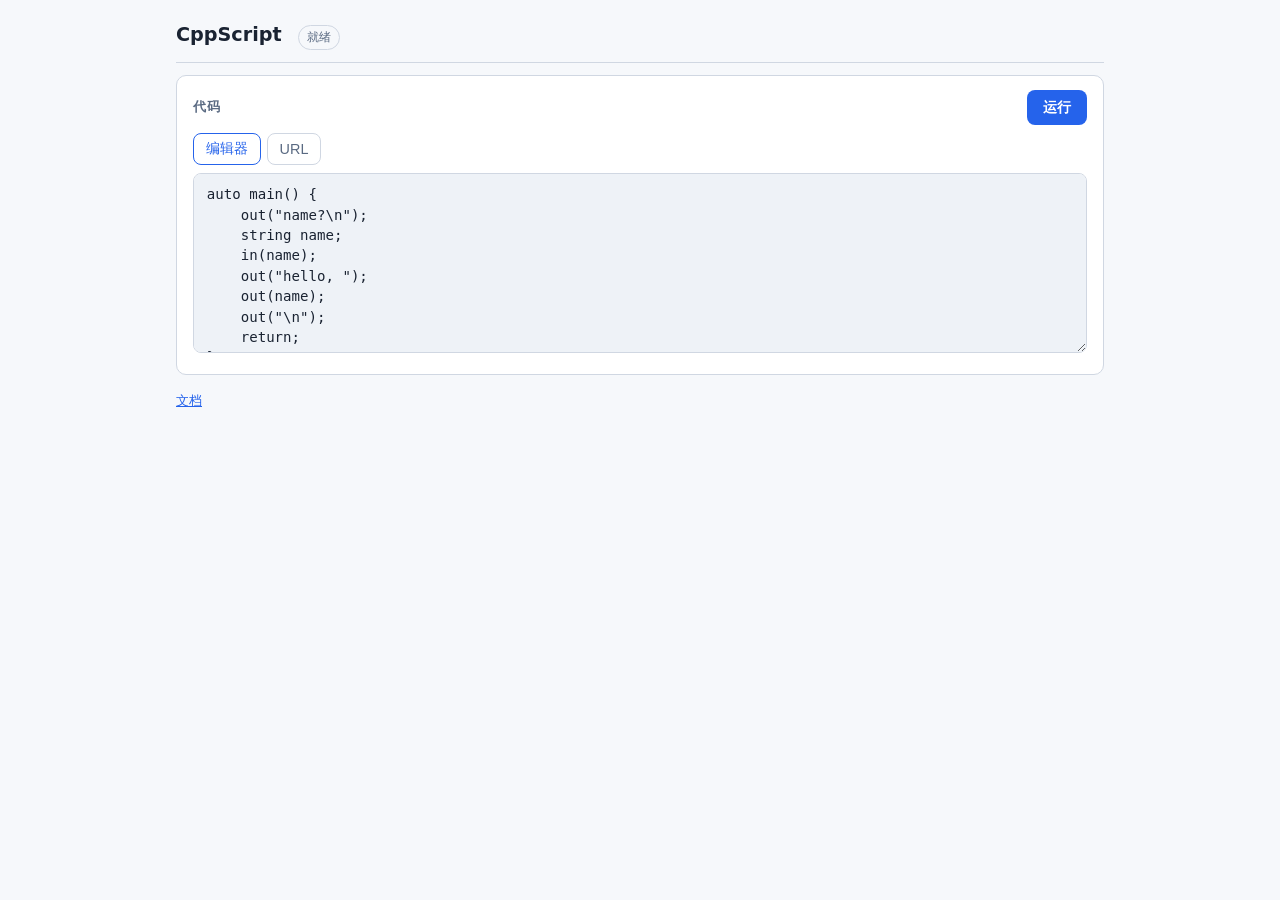
==== commit f7831d51: "Auto sync from achtlv.github.io" ====
--- a/cppscript/index.html
+++ b/cppscript/index.html
@@ -4,1101 +4,869 @@
 <meta charset="UTF-8" />
 <meta name="viewport" content="width=device-width, initial-scale=1" />
 <meta name="color-scheme" content="light dark" />
-<title>CppScript 语法规范 v14.2</title>
+<title>CppScript</title>
 <style>
+:root {
+  color-scheme: light dark;
+  --bg: #f6f8fb; --panel: #ffffff; --text: #1a2332; --muted: #5a6a82;
+  --accent: #2563eb; --code-bg: #eef2f7; --border: #d0d7e2;
+  --ok: #15803d; --err: #b91c1c;
+}
+@media (prefers-color-scheme: dark) {
   :root {
-    color-scheme: light dark;
-    --bg: #f6f8fb;
-    --panel: #ffffff;
-    --text: #1a2332;
-    --muted: #5a6a82;
-    --accent: #2563eb;
-    --code-bg: #eef2f7;
-    --border: #d0d7e2;
-    --heading: #0f172a;
-    --h3: #334155;
-  }
-  @media (prefers-color-scheme: dark) {
-    :root {
-      --bg: #0f1419;
-      --panel: #1a2332;
-      --text: #e7ecf3;
-      --muted: #8b9bb4;
-      --accent: #3d8bfd;
-      --code-bg: #0b1220;
-      --border: #2a3548;
-      --heading: #ffffff;
-      --h3: #c5d0e0;
-    }
-  }
-  * { box-sizing: border-box; }
-  body {
-    margin: 0;
-    font-family: ui-sans-serif, system-ui, -apple-system, "Segoe UI", Roboto, "PingFang SC", "Microsoft YaHei", sans-serif;
-    background: var(--bg);
-    color: var(--text);
-    line-height: 1.65;
-  }
-  .wrap { max-width: 920px; margin: 0 auto; padding: 2rem 1.25rem 4rem; }
-  h1 { font-size: 1.75rem; margin: 0 0 0.5rem; color: var(--heading); }
-  h2 { font-size: 1.35rem; margin-top: 2.5rem; border-bottom: 1px solid var(--border); padding-bottom: 0.4rem; color: var(--heading); }
-  h3 { font-size: 1.1rem; margin-top: 1.5rem; color: var(--h3); }
-  .meta { color: var(--muted); margin-bottom: 1.5rem; }
-  a { color: var(--accent); }
-  pre, code { font-family: ui-monospace, SFMono-Regular, Menlo, Consolas, monospace; font-size: 0.9em; }
-  pre {
-    background: var(--code-bg);
-    border: 1px solid var(--border);
-    border-radius: 8px;
-    padding: 1rem 1.1rem;
-    overflow-x: auto;
-    line-height: 1.5;
-  }
-  code { background: var(--code-bg); padding: 0.12em 0.35em; border-radius: 4px; }
-  pre code { background: none; padding: 0; }
-  ul { padding-left: 1.25rem; }
-  li { margin: 0.25rem 0; }
-  p { margin: 0.55rem 0; }
-  hr { border: none; border-top: 1px solid var(--border); margin: 2rem 0; }
+    --bg: #0f1419; --panel: #1a2332; --text: #e7ecf3; --muted: #8b9bb4;
+    --accent: #3d8bfd; --code-bg: #0b1220; --border: #2a3548;
+    --ok: #3dd68c; --err: #f87171;
+  }
+}
+* { box-sizing: border-box; }
+body {
+  margin: 0;
+  font-family: ui-sans-serif, system-ui, -apple-system, "Segoe UI", Roboto, "PingFang SC", "Microsoft YaHei", sans-serif;
+  background: var(--bg); color: var(--text); line-height: 1.55;
+}
+body.modal-open { overflow: hidden; touch-action: none; }
+.wrap { max-width: 960px; margin: 0 auto; padding: 1.25rem 1rem 3rem; }
+header {
+  display: flex; flex-wrap: wrap; align-items: baseline; gap: 0.5rem 1rem;
+  margin-bottom: 0.75rem; padding-bottom: 0.75rem; border-bottom: 1px solid var(--border);
+}
+header h1 { font-size: 1.2rem; margin: 0; font-weight: 650; }
+.meta { color: var(--muted); font-size: 0.85rem; }
+.card {
+  background: var(--panel); border: 1px solid var(--border);
+  border-radius: 10px; padding: 0.85rem 1rem; margin-bottom: 0.85rem;
+}
+.card-head {
+  display: flex; align-items: center; justify-content: space-between;
+  gap: 0.5rem; margin-bottom: 0.5rem;
+}
+.card h2 {
+  font-size: 0.8rem; margin: 0; color: var(--muted);
+  font-weight: 600; text-transform: uppercase; letter-spacing: 0.04em;
+}
+textarea, input[type=text], input[type=url] {
+  width: 100%;
+  font-family: ui-monospace, SFMono-Regular, Menlo, Consolas, monospace;
+  font-size: 0.88rem;
+  background: var(--code-bg); color: var(--text);
+  border: 1px solid var(--border); border-radius: 8px; padding: 0.65rem 0.8rem;
+}
+textarea.code { min-height: 180px; resize: vertical; line-height: 1.45; }
+textarea.out { min-height: 160px; resize: vertical; white-space: pre-wrap; }
+.row { display: flex; flex-wrap: wrap; gap: 0.5rem; align-items: center; margin-top: 0.6rem; }
+button {
+  cursor: pointer; background: var(--accent); color: #fff; border: none;
+  border-radius: 8px; padding: 0.5rem 1rem; font-size: 0.9rem; font-weight: 600;
+}
+button:disabled { opacity: 0.55; cursor: not-allowed; }
+button.secondary {
+  background: transparent; color: var(--accent); border: 1px solid var(--border);
+}
+.badge {
+  display: inline-block; font-size: 0.75rem; padding: 0.15rem 0.5rem;
+  border-radius: 999px; border: 1px solid var(--border); color: var(--muted);
+}
+.badge.ok { color: var(--ok); border-color: var(--ok); }
+.badge.err { color: var(--err); border-color: var(--err); }
+.badge.wait { color: var(--accent); border-color: var(--accent); }
+.hint { color: var(--muted); font-size: 0.78rem; margin-top: 0.35rem; }
+.foot { margin-top: 1rem; color: var(--muted); font-size: 0.8rem; }
+a { color: var(--accent); }
+.tabs { display: flex; gap: 0.35rem; margin-bottom: 0.5rem; }
+.tabs button {
+  background: transparent; color: var(--muted); border: 1px solid var(--border);
+  font-weight: 500; padding: 0.35rem 0.75rem;
+}
+.tabs button.active { color: var(--accent); border-color: var(--accent); }
+[hidden] { display: none !important; }
+#btnStopBar { margin-bottom: 0.85rem; }
+#btnStop { width: 100%; background: #b91c1c; padding: 0.65rem 1rem; }
+@media (prefers-color-scheme: dark) { #btnStop { background: #dc2626; } }
+.out-head { display: flex; align-items: center; justify-content: space-between; gap: 0.5rem; margin-bottom: 0.5rem; }
+.out-head h2 { margin: 0; }
+.out-head button { padding: 0.25rem 0.6rem; font-size: 0.78rem; }
+.modal-mask {
+  position: fixed; inset: 0; background: rgba(0,0,0,.45);
+  display: flex; align-items: center; justify-content: center;
+  z-index: 9999; padding: 1rem; overflow: hidden;
+}
+.modal {
+  background: var(--panel); color: var(--text);
+  border: 1px solid var(--border); border-radius: 12px;
+  max-width: 480px; width: 100%; padding: 1rem 1.1rem;
+  box-shadow: 0 12px 40px rgba(0,0,0,.25);
+}
+.modal h3 { margin: 0 0 0.5rem; font-size: 1rem; }
+.modal .url {
+  overflow: hidden; text-overflow: ellipsis; white-space: nowrap;
+  font-family: ui-monospace, monospace; font-size: 0.85rem;
+  background: var(--code-bg); border: 1px solid var(--border);
+  border-radius: 8px; padding: 0.6rem 0.75rem; margin: 0.5rem 0 0.85rem;
+}
+.modal .msg { margin: 0.5rem 0 0.85rem; white-space: pre-wrap; word-break: break-word; }
+.modal .actions { display: flex; flex-wrap: wrap; gap: 0.5rem; justify-content: flex-end; }
+.modal .actions button { font-size: 0.85rem; }
+.modal .actions .secondary { background: transparent; color: var(--accent); border: 1px solid var(--border); }
+.toast {
+  position: fixed; left: 50%; bottom: 1.5rem; transform: translateX(-50%);
+  background: var(--panel); border: 1px solid var(--ok); color: var(--ok);
+  padding: 0.55rem 1rem; border-radius: 999px; font-size: 0.9rem; font-weight: 600;
+  z-index: 10000; box-shadow: 0 8px 24px rgba(0,0,0,.2);
+}
 </style>
 </head>
 <body>
 <div class="wrap">
-<p>CppScript 语法规范 v14.2（完整版）</p>
-<p>语言：CppScript　｜　版本：v14.2　｜　规则文件：任意文本（≤ 100 KB）</p>
-<p>面向 C++ 用户，无编译期、无指针、无头文件、无宏。</p>
-<p>核心：main 的 return 只返回 URL，body 输出统一用 out 且实时流式推送。</p>
-<p>v14.2 变更：修复声明节点 type 字段冲突；main 改为 auto main；key 支持 {1,&quot;abc&quot;,false} 下标访问；with 绑定整段表达式；关键字不可作变量名；Worker 按需表单输入 in/key。</p>
-<hr />
-<p>目录</p>
-<p>1. 基础</p>
-<p>2. 类型系统</p>
-<p>3. 变量与作用域</p>
-<p>4. 运算符</p>
-<p>5. 语句</p>
-<p>6. 函数与 return</p>
-<p>7. 原生数组</p>
-<p>8. 容器</p>
-<p>9. struct</p>
-<p>10. 引用</p>
-<p>11. 输入流</p>
-<p>12. 内置函数</p>
-<p>13. 内置变量</p>
-<p>14. 执行限制与错误</p>
-<p>15. 完整示例</p>
-<p>16. 常见坑</p>
-<hr />
-<p>1. 基础</p>
-<p>1.1 文件结构</p>
-<ul>
-<li>单个 UTF-8 文本（不要求扩展名是 .txt，.md .json .rule 都可以）</li>
-<li>通过 ?url= 拉取，大小 ≤ 100 KB</li>
-<li>语句以 ; 分隔</li>
-<li>标识符 [A-Za-z_][A-Za-z0-9_]*，区分大小写</li>
-<li>注释：// 单行、/* 多行（不嵌套） */</li>
-<li>关键字、类型名小写</li>
-</ul>
-<p>1.2 版本号</p>
-<p>文件顶部可选：</p>
-<pre><code>// dsl: 14</code></pre>
-<ul>
-<li>不写 → 默认按最新版本（当前 v14）解析</li>
-<li>写了不支持的版本（如 // dsl: 99）→ E41</li>
-</ul>
-<p>1.3 关键字</p>
-<pre><code>number  string  bool  auto  void  struct
-if  else  switch  case  default
-for  while  break  continue
-return  delete  in  out  getchar
-true  false
-with  param  header  proxy  UA</code></pre>
-<p><strong>关键字不能作变量名 / 参数名 / 字段名。</strong>例如 <code>string UA = &quot;...&quot;</code> 会报 E03，应改成 <code>string userAgent = &quot;...&quot;</code>，再用 <code>with UA userAgent</code>。</p>
-<p>1.4 最小示例</p>
-<pre><code>auto main() {
-    return &quot;https://example.com/latest.zip&quot;;
-}</code></pre>
-<p>1.5 访问方式</p>
-<pre><code>https://cpps.&lt;你的子域&gt;/?url=&lt;规则文件URL&gt;</code></pre>
-<p>参数说明：</p>
-<ul>
-<li><code>?url=</code> 规则文件 URL（必填）</li>
-<li><code>?in=</code> 输入流（可选：纯文本、或 <code>http(s)://</code> 远程文本）</li>
-<li><code>?key=</code> 映射到只读内置变量 <code>key</code>（可选；支持 <code>{1,&quot;abc&quot;,false}</code>）</li>
-<li><code>?run=1</code> 强制跳过表单、立即执行</li>
-</ul>
-<p>1.6 Worker 交互页（按需输入、无缝运行）</p>
-<ul>
-<li>打开 <code>?url=</code> 时先解析规则：检测是否使用 <code>key</code>（含标识符 <code>key</code> 与 <code>q_get(&quot;key&quot;)</code>）以及标准输入（<code>in()</code> / <code>getchar</code>）。</li>
-<li><strong>都未使用</strong> → 直接执行，不显示输入框。</li>
-<li><strong>使用了且 URL 中还缺少对应参数</strong> → 只显示需要的框（一个或两个）+ <strong>一个「运行」按钮</strong>。</li>
-<li>可以<strong>留空</strong>再点运行：仍会补上 <code>key=</code> / <code>in=</code>（值为空）并执行。</li>
-<li>点「运行」后：页面脚本把 <code>url</code>、<code>run=1</code> 以及用到的 <code>key</code>/<code>in</code>（可为空）写入地址并 <code>location.assign</code> 打开结果页（整页跳转，避免 fetch 写回导致白屏）。</li>
-<li>已带齐参数或带 <code>&amp;run=1</code> → 跳过表单直接跑。</li>
-<li>无 <code>?url=</code> 访问根路径 → 本语法文档（跟随系统浅色/深色主题）。</li>
-</ul>
-<p>示例（幂运算规则，需 key）：</p>
-<pre><code>https://cpps.example/?url=https://example.com/cpps.txt
-→ 显示 key 输入框 → 填 2^3 → 运行 → 输出 2^3=8
-
-https://cpps.example/?url=https://example.com/cpps.txt&amp;key=2%5E3
-→ 已有 key，直接运行</code></pre>
-<p>1.7 在 URL 里给 <code>in</code> 换行</p>
-<ul>
-<li>查询参数中换行请写成 <code>%0A</code>（CRLF 可用 <code>%0D%0A</code>）</li>
-<li>示例：<code>?in=hello%0Aworld</code> → 两行 <code>hello</code> / <code>world</code></li>
-<li>更推荐：页面文本框直接换行，或 <code>?in=https://...</code> 拉远程文件</li>
-<li>注意：<code>&amp;</code> 仍是参数分隔符，正文里的 <code>&amp;</code> 需写成 <code>%26</code></li>
-</ul>
-<hr />
-<p>2. 类型系统</p>
-<p>2.1 类型一览</p>
-<p>类型 字面量 说明</p>
-<p>number 42 3.14 -2 双精度浮点</p>
-<p>string &quot;abc&quot; &#x27;abc&#x27; 单双引号等价</p>
-<p>bool true false </p>
-<p>auto — 仅声明用，非真实类型</p>
-<p>deque&lt;T&gt; — 双端队列容器</p>
-<p>set&lt;T&gt; — 去重集合容器</p>
-<p>map&lt;K, V&gt; — 键值映射容器</p>
-<p>struct 名 — 自定义结构体（可嵌套）</p>
-<p>T a[n]... — 原生数组（最高 4 维）</p>
-<p>T&amp; — 引用</p>
-<p>void — 仅函数返回类型</p>
-<p>没有：整型/浮点区分、char、指针、枚举、联合、nullptr、引用返回值。</p>
-<p>2.2 隐式转换</p>
-<p>场景 规则</p>
-<p>+ 任一侧 string 转 string 拼接（1 + &quot;a&quot; → &quot;1a&quot;）</p>
-<p>== != 类型不同 都转 string 比较</p>
-<p>&lt; &gt; &lt;= &gt;= 任一侧 string → 字典序；都 number → 数值</p>
-<p>赋值给 bool 0 → false，非零 → true；&quot;&quot; → false，非空 → true</p>
-<p>&amp;&amp; \|\| ! if (x) 0/&quot;&quot;/false → false，其余 → true</p>
-<p>bool 参与算术/位运算 true → 1，false → 0</p>
-<p>2.3 算术语义</p>
-<p>表达式 结果</p>
-<p>7 / 2 3.5（浮点除法）</p>
-<p>-7 / 2 -3.5</p>
-<p>7 % 2 1</p>
-<p>-7 % 2 -1（余数符号同被除数）</p>
-<p>7 % -2 1</p>
-<p>x / 0 x % 0 运行时 E34</p>
-<p>整数除法用 floor(7 / 2) = 3。</p>
-<hr />
-<p>3. 变量与作用域</p>
-<p>3.1 标量（可无初值）</p>
-<pre><code>number n = 1;
-string s = &quot;abc&quot;;
-bool   b = true;
-number x;                 // 未初始化（合法）</code></pre>
-<ul>
-<li>可写：x = 5; → 已初始化</li>
-<li>不可读：参与任何表达式 → 运行时 E36</li>
-<li>全局、局部同规则</li>
-</ul>
-<p>3.2 auto 推导</p>
-<p>初始化器 结果</p>
-<p>数字字面量 number</p>
-<p>字符串字面量 string</p>
-<p>bool 字面量 ✗ E25</p>
-<p>变量 auto x = y; = y 的类型（含 bool/struct/容器）</p>
-<p>函数调用 auto x = f(); = f 返回类型（f 不能 void）</p>
-<p>a + b 两侧 number → number；否则 → string</p>
-<p>a - b a * b a / b a % b number</p>
-<p>比较 / 逻辑表达式 ✗ E25</p>
-<p>容器 / struct 字面量 ✗ E25</p>
-<p>无初值 auto x; ✗ E25</p>
-<p>3.3 全局变量</p>
-<p>函数外部声明的变量是全局变量，函数内可读写。</p>
-<p>3.4 作用域</p>
-<ul>
-<li>函数外 → 全局；函数内 → 函数；{ } → 块</li>
-<li>内层可遮蔽外层</li>
-<li>循环体内声明的变量每次迭代独立</li>
-</ul>
-<p>3.5 delete</p>
-<pre><code>delete x;                 // 删变量
-delete a[i];              // 等价 a.erase(i)
-delete m[&quot;key&quot;];          // 等价 m.erase(&quot;key&quot;)
-delete a;                 // 删数组 / 容器 / 容器组
-delete r;                 // 只删引用，原变量保留</code></pre>
-<p>函数参数不能 delete（E35）。</p>
-<hr />
-<p>4. 运算符</p>
-<p>4.1 优先级（C 风格，从高到低）</p>
-<p>级 运算符 结合</p>
-<p>1 () [] . 后缀 i++ i-- 左</p>
-<p>2 ! ~ -（一元） 前缀 ++i --i 右</p>
-<p>3 * / % 左</p>
-<p>4 + - 左</p>
-<p>5 &lt;&lt; &gt;&gt; 左</p>
-<p>6 &lt; &lt;= &gt; &gt;= 左</p>
-<p>7 == != 左</p>
-<p>8 &amp; 左</p>
-<p>9 ^ 左</p>
-<p>10 \| 左</p>
-<p>11 &amp;&amp; 左（短路）</p>
-<p>12 \|\| 左（短路）</p>
-<p>13 = += -= *= /= %= &lt;&lt;= &gt;&gt;= &amp;= ^= \|= 右</p>
-<p>4.2 位运算</p>
-<p>运算符 说明</p>
-<p>a &amp; b 按位与</p>
-<p>a \| b 按位或</p>
-<p>a ^ b 按位异或</p>
-<p>~a 按位取反（~a == -(a+1)）</p>
-<p>a &lt;&lt; n 左移</p>
-<p>a &gt;&gt; n 右移（算术右移）</p>
-<p>操作数必须是整数 number（x == floor(x)），值域 [-2^31, 2^31-1]，否则 E34。</p>
-<p>4.3 自增自减</p>
-<p>表达式 返回 说明</p>
-<p>i++ 旧值副本（右值） i 加 1</p>
-<p>i-- 旧值副本（右值） i 减 1</p>
-<p>++i 引用（新值） i 先加 1</p>
-<p>--i 引用（新值） i 先减 1</p>
-<ul>
-<li>++i / --i 返回引用，可链式：++(++i) ✓、(++i) = 5 ✓</li>
-<li>i++ / i-- 返回右值：(i++)++ ✗ E45、(i++) = 5 ✗ E46</li>
-</ul>
-<p>4.4 bool 的 ++ / --</p>
-<p>全部定义为取反（b = !b）：</p>
-<pre><code>bool b = true;
-bool old = b++;        // old = true,  b = false
-bool nw  = ++b;        // b = true,    nw  = true</code></pre>
-<p>4.5 复合赋值</p>
-<p>运算符 适用类型</p>
-<p>x += y number、string（拼接）、bool</p>
-<p>x -= y x *= y x /= y x %= y number、bool</p>
-<p>x &lt;&lt;= n x &gt;&gt;= n x &amp;= y x \|= y x ^= y number、bool（整数）</p>
-<ul>
-<li>返回左值引用，可链式：(a += 1) *= 2 ✓</li>
-<li>string 只支持 +=，其他 → E11</li>
-<li>位运算操作数必须整数 → E34</li>
-</ul>
-<p>4.6 bool 的复合赋值</p>
-<p>流程：b 转 number（true=1）→ y 转 number → 运算 → 非零转 true → 赋回。</p>
-<pre><code>bool a = true;
-a += 1;                // true
-a -= 1;                // false
-a -= 1;                // true（0-1=-1 非零）</code></pre>
-<hr />
-<p>5. 语句</p>
-<p>5.1 if / else</p>
-<pre><code>if (cond) { ... }
-else if (cond2) { ... }
-else { ... }</code></pre>
-<p>5.2 switch</p>
-<pre><code>switch (x) {
-    case 1: out(&quot;one&quot;); break;
-    case 2:
-    case 3: out(&quot;two-or-three&quot;); break;
-    default: out(&quot;other&quot;);
-}</code></pre>
-<ul>
-<li>x 可为 number 或 string；case 值必须是字面量</li>
-<li>C 风格 fallthrough；break 跳出</li>
-</ul>
-<p>5.3 for / while</p>
-<pre><code>for (number i = 0; i &lt; n; i++) { ... }
-while (cond) { ... }</code></pre>
-<p>单循环上限 10 000 次。</p>
-<p>5.4 范围 for</p>
-<pre><code>for (auto x in arr) { out(to_str(x)); }              // deque/set/一维数组
-for (string k in m) { out(k + &quot; = &quot; + to_str(m[k])); }  // map：迭代变量是 key</code></pre>
-<p>容器组 / 多维数组不支持（E30）。</p>
-<p>5.5 break / continue</p>
-<p>只在循环内有效。</p>
-<hr />
-<p>6. 函数与 return</p>
-<p>6.1 辅助函数</p>
-<pre><code>number add(number a, number b) { return a + b; }
-void log(string msg) { out(msg); }</code></pre>
-<ul>
-<li>返回类型显式声明，参数类型显式（不能 auto）</li>
-<li>不支持：重载、默认参数、可变参数、函数指针、匿名函数、引用返回值</li>
-<li>辅助函数返回类型可为 auto（可不 return）</li>
-<li>递归深度上限 100</li>
-<li>前向引用允许</li>
-<li>有返回类型函数所有路径必须 return（E18）</li>
-</ul>
-<p>6.2 auto main()</p>
-<p>必须显式写 auto（推荐）或 void（兼容），恰好一个，无参数。不写 / 返回类型不是 auto/void → E14。</p>
-<p>6.3 主函数 return</p>
-<p>主函数 return 只能返回 URL，body 输出统一用 out。</p>
-<p>合法形式：</p>
-<p>写法 响应</p>
-<p>return &quot;https://example.com/a.zip&quot;; 302</p>
-<p>return &quot;example.com/a.zip&quot;; 302（补 https）</p>
-<p>return &quot;中文.com/文件.zip&quot;; 302（补 https + punycode + 路径编码）</p>
-<p>return &quot;abc.onion/file.zip&quot;; 302（补 http）</p>
-<p>return &quot;abc.i2p/download&quot;; 302（补 http）</p>
-<p>return &quot;url&quot; with 301; 301</p>
-<p>return with 404; 404 + 输出（或流式 200，见 §6.4）</p>
-<p>return 404; 404 + 输出</p>
-<p>return; 200 + 输出</p>
-<p>自然结束 200 + 输出</p>
-<p>禁止形式：</p>
-<p>写法 错误</p>
-<p>return &quot;hello world&quot;; E43（host 含空格）</p>
-<p>return &quot;hello&quot; with 200; E44（body 只能 out）</p>
-<p>return &quot;&quot;; E43</p>
-<p>URL 规范化流程：</p>
-<pre><code>1. raw 为空 → E43
-2. 解析协议头：http:// 或 https:// 开头（大小写不敏感）→ 协议 + rest
-3. 从 rest 提取 host（到第一个 &#x27;/&#x27; 或 &#x27;:&#x27; 之前）
-4. host 非法字符检查：空白、控制字符、&lt; &gt; &quot; { } | \ ^ [ ] ` @ # ? → E43
-5. 端口检查：必须是 1..65535 的整数，否则 E43
-6. 协议未定：host 以 .onion / .i2p 结尾 → http，否则 → https
-7. new URL(protocol + &#x27;://&#x27; + rest) → 失败 → E43
-8. 返回 url.href（IDN 自动 punycode，路径自动编码）</code></pre>
-<p>示例：</p>
-<p>字符串 结果</p>
-<p>&quot;example.com/a.zip&quot; https://example.com/a.zip</p>
-<p>&quot;中文.com/文件.zip&quot; https://xn--fiq228c.com/%E6%96%87%E4%BB%B6.zip</p>
-<p>&quot;例子.中国/a&quot; https://xn--fsqu00a.xn--fiqs8s/a</p>
-<p>&quot;abc.onion/file.zip&quot; http://abc.onion/file.zip</p>
-<p>&quot;abc.i2p/download&quot; http://abc.i2p/download</p>
-<p>&quot;example.com/a b.zip&quot; https://example.com/a%20b.zip</p>
-<p>&quot;hello world&quot; E43（host 含空格）</p>
-<p>&quot;&quot; E43</p>
-<p>6.4 out 与流式渲染（v14.1 核心）</p>
-<p>out 是唯一 body 输出通道，且是实时流式推送。</p>
-<p>6.4.1 双路响应</p>
-<p>脚本行为 响应模式</p>
-<p>从未调用 out buffer 模式：脚本执行完后，按 return 决定 302 / 200+body</p>
-<p>调用过 out（至少一次） 流式模式：第一次 out 时立即返回 200 + ReadableStream，后续每次 out 实时推送</p>
-<p>6.4.2 buffer 模式（未调 out）</p>
-<pre><code>auto main() {
-    return &quot;https://example.com/a.zip&quot;;     // 302
-}
-
-auto main() {
-    return with 404;                        // 404（空 body）
-}
-
-auto main() {
-    return;                                 // 200（空 body）
-}</code></pre>
-<p>6.4.3 流式模式（调了 out）</p>
-<pre><code>auto main() {
-    out(&quot;step 1\n&quot;);      // 客户端立即收到
-    // ... 耗时操作
-    out(&quot;step 2\n&quot;);      // 客户端立即收到
-    out(&quot;step 3\n&quot;);      // 客户端立即收到
-    return;               // 关闭流
-}</code></pre>
-<ul>
-<li>响应状态码固定 200</li>
-<li>Content-Type: text/plain; charset=utf-8（固定）</li>
-<li>return with N / return N 中的 N 被忽略（已经 200 了）</li>
-<li>return &quot;url&quot; → E47：流式模式下不能重定向，末尾追加 [E47: cannot redirect after out()]</li>
-<li>出错时：流末尾追加 [error: &lt;message&gt;] 并关闭连接</li>
-</ul>
-<p>6.4.4 对比</p>
-<p>场景 buffer 模式 流式模式</p>
-<p>return &quot;url&quot; 302 E47 提示追加末尾</p>
-<p>return with N N + body 200（N 忽略）</p>
-<p>return; / 自然结束 200 + body 200（已推送完）</p>
-<p>输出时机 一次性 逐 chunk</p>
-<p>Content-Type 可自定义（with header） 固定 text/plain</p>
-<p>6.4.5 何时用流式</p>
-<ul>
-<li>长耗时脚本：用户想看到进度</li>
-<li>大输出：不想全缓冲在内存</li>
-<li>否则不调 out，享受 buffer 模式的灵活性（302 / 自定义状态码）</li>
-</ul>
-<p>6.5 引用参数</p>
-<pre><code>void addOne(number&amp; x) { x = x + 1; }
-void appendTo(deque&lt;string&gt;&amp; arr, string v) { arr.push_back(v); }</code></pre>
-<p>调用时传左值，传字面量 → E33。</p>
-<hr />
-<p>7. 原生数组</p>
-<p>7.1 声明</p>
-<pre><code>number a[5];                 // 5 个 number，默认 0
-string b[3];                 // 3 个 string，默认 &quot;&quot;
-Asset  d[4];                 // 4 个 Asset
-
-number e[n];                 // n 必须已初始化（否则 E36）
-
-number m[3][4];              // 3×4 二维
-string t[2][3][4];           // 2×3×4 三维（最高 4 维）</code></pre>
-<ul>
-<li>元素类型：number / string / bool / struct 名</li>
-<li>不支持元素类型是 deque / set / map</li>
-<li>大小必须是已初始化的 number 变量或字面量</li>
-<li>auto a[5]; → E25</li>
-</ul>
-<p>7.2 访问与遍历</p>
-<pre><code>number a[5];
-a[0] = 10;
-out(to_str(a[2]));           // 0
-
-number m[3][4];
-m[1][2] = 99;
-
-for (auto x in a) { out(to_str(x)); }              // 一维可范围 for
-for (number i = 0; i &lt; 3; i++) {
-    for (number j = 0; j &lt; 4; j++) {
-        m[i][j] = i * 4 + j;
-    }
-}</code></pre>
-<p>越界 → 运行时 E23。</p>
-<p>7.3 限制</p>
-<ul>
-<li>无容器方法（push/pop/insert/erase/find/fill/clear）→ E32</li>
-<li>元素只能通过下标读写</li>
-<li>delete a; 释放整个数组；delete a[i]; 不支持</li>
-</ul>
-<p>7.4 声明方式对比</p>
-<p>声明 是什么</p>
-<p>number a[5]; 原生数组，固定 5 个元素</p>
-<p>deque&lt;number&gt; a; 动态容器</p>
-<p>deque&lt;number&gt; a(5); 容器，初始 size=5，可 push/pop</p>
-<p>deque&lt;number&gt; a[5]; 容器组（5 个独立空容器）</p>
-<p>number m[3][4]; 原生二维数组</p>
-<hr />
-<p>8. 容器</p>
-<p>8.1 三种容器；其中 <code>deque&lt;auto&gt;</code> / <code>set&lt;auto&gt;</code> 在 push/insert 时按实参决定元素运行时类型（number/string/bool 可混用）。内置 <code>key</code> 在花括号形式下为 <code>deque&lt;auto&gt;</code></p>
-<p>类型 说明</p>
-<p>deque&lt;T&gt; 双端队列，可重复，支持下标</p>
-<p>set&lt;T&gt; 去重，按插入顺序，支持下标</p>
-<p>map&lt;K, V&gt; 键值映射</p>
-<ul>
-<li>deque/set 的 T ∈ number / string / bool / auto / struct 名</li>
-<li>map 的 K ∈ number / string；V ∈ number / string / bool / struct 名</li>
-<li>不支持嵌套 → E19</li>
-</ul>
-<p>8.2 声明</p>
-<pre><code>deque&lt;number&gt; a = { 1, 2, 3 };
-set&lt;string&gt;   s = { &quot;x&quot;, &quot;y&quot; };
-deque&lt;number&gt; b;              // 空
-deque&lt;number&gt; c(5);           // size=5，元素全 0
-
-map&lt;string, number&gt; m;                        // 空
-map&lt;string, number&gt; m2 = { &quot;a&quot;: 1, &quot;b&quot;: 2 };  // 字面量</code></pre>
-<p>8.3 deque / set 成员</p>
-<p>成员 返回 说明</p>
-<p>d[i] T 下标访问，越界 E23</p>
-<p>d.size() number 元素个数</p>
-<p>d.find(v) number 第一个等于 v 的下标，不存在 -1</p>
-<p>d.front() / d.back() T 空 E23</p>
-<p>d.push_back(v) / d.push_front(v) void </p>
-<p>d.pop_back() / d.pop_front() void </p>
-<p>d.erase(i) void 删下标 i</p>
-<p>d.insert(i, v) void 在下标 i 处插入</p>
-<p>d.clear() void 清空</p>
-<p>d.fill(v) void 全部填 v</p>
-<p>set 区别：push_back / push_front / insert 时若 v 已存在则无操作；fill(v) 后只有 1 个元素。</p>
-<p>8.4 map 成员</p>
-<p>成员 返回 说明</p>
-<p>m[k] V 读：存在返回 value，不存在返回 V 默认值（不插入）</p>
-<p>m[k] = v — 写：存在则改，不存在则插入</p>
-<p>m.size() number 键值对数量</p>
-<p>m.has(k) bool 键是否存在</p>
-<p>m.erase(k) void 删除键（不存在则无操作）</p>
-<p>m.clear() void 清空</p>
-<p>m.keys() deque&lt;K&gt; 所有键（按插入顺序）</p>
-<p>m.values() deque&lt;V&gt; 所有值（按插入顺序）</p>
-<p>map 不能用整数下标 → E42。</p>
-<pre><code>map&lt;string, number&gt; stats;
-stats[&quot;apple&quot;] = 10;
-stats[&quot;apple&quot;] = 15;         // 覆盖
-out(to_str(stats[&quot;cherry&quot;])); // 0（不存在返回 V 默认值）
-for (string k in stats) {
-    out(k + &quot; = &quot; + to_str(stats[k]) + &quot;\n&quot;);
-}</code></pre>
-<p>8.5 容器组 deque&lt;T&gt; a[n]</p>
-<pre><code>deque&lt;string&gt; groups[3];      // 3 个独立空 deque
-groups[0].push_back(&quot;apple&quot;);
-groups[0][0];                 // &quot;apple&quot;</code></pre>
-<ul>
-<li>组本身不可 push/pop/clear/fill/insert/erase（E31）</li>
-<li>范围 for 不支持（E30）</li>
-</ul>
-<hr />
-<p>9. struct</p>
-<p>9.1 定义</p>
-<pre><code>struct Version {
-    string tag;
-    number major;
+  <header>
+    <h1>CppScript</h1>
+    <span class="badge" id="status">就绪</span>
+    
+  </header>
+
+  <!-- 1. 代码框（未运行显示，运行中隐藏） -->
+  <div class="card" id="cardRule">
+    <div class="card-head">
+      <h2>代码</h2>
+      <button type="button" id="btnRun">运行</button>
+    </div>
+    <div class="tabs">
+      <button type="button" class="active" id="tabCode">编辑器</button>
+      <button type="button" id="tabUrl">URL</button>
+    </div>
+    <div id="paneCode">
+      <textarea class="code" id="code" spellcheck="false" placeholder="auto main() { ... }"></textarea>
+    </div>
+    <div id="paneUrl" hidden>
+      <input type="url" id="ruleUrl" placeholder="https://.../rule.cpps" />
+      <div class="row">
+        <button type="button" class="secondary" id="btnLoad">加载到编辑器</button>
+      </div>
+    </div>
+  </div>
+
+  <!-- 2. 输出 -->
+  <div class="card" id="cardOut" hidden>
+    <div class="out-head">
+      <h2>输出</h2>
+      <button type="button" class="secondary" id="btnClearOut">清空输出</button>
+    </div>
+    <textarea class="out" id="out" readonly></textarea>
+  </div>
+
+  <!-- 3. 强行停止（运行中显示） -->
+  <div id="btnStopBar" hidden>
+    <button type="button" id="btnStop">强行停止</button>
+  </div>
+
+  <!-- 4. 标准输入 -->
+  <div class="card" id="cardIn" hidden>
+    <h2>输入</h2>
+    <div class="row">
+      <input type="text" id="lineIn" placeholder="一行后 Enter" style="flex:1;min-width:160px" disabled />
+      <button type="button" id="btnDone" disabled>完成</button>
+    </div>
+    <p class="hint" id="inHint"></p>
+  </div>
+
+  <!-- 5. key -->
+  <div class="card" id="cardKey" hidden>
+    <h2>key</h2>
+    <textarea id="key" rows="3" placeholder='1, "a", true'></textarea>
+  </div>
+
+  <!-- 6. query -->
+  <div class="card" id="cardQuery" hidden>
+    <h2>query</h2>
+    <textarea id="queryBox" rows="4" placeholder="a=1&#10;b=hello"></textarea>
+  </div>
+
+  <div id="paramConfirmBar" hidden style="margin-bottom:0.85rem">
+    <button type="button" id="btnParamConfirm" style="width:100%">确认并运行</button>
+  </div>
+
+  <p class="foot"><a href="./docs/">文档</a></p>
+</div>
+
+<div class="modal-mask" id="appModal" hidden>
+  <div class="modal" role="dialog" aria-modal="true">
+    <h3 id="modalTitle">提示</h3>
+    <div class="url" id="modalUrl" hidden></div>
+    <div class="msg" id="modalMsg" hidden></div>
+    <div class="actions" id="modalActions"></div>
+  </div>
+</div>
+
+<script type="module">
+import { parse } from './src/parser.js';
+import { Interpreter } from './src/interpreter.js';
+import { InteractiveInputStream, InputStream } from './src/input.js';
+import { ensureHttps } from './src/request.js';
+
+const $ = (id) => document.getElementById(id);
+const statusEl = $('status');
+const outEl = $('out');
+const codeEl = $('code');
+const lineIn = $('lineIn');
+const btnDone = $('btnDone');
+const inHint = $('inHint');
+const cardRule = $('cardRule');
+const cardKey = $('cardKey');
+const cardQuery = $('cardQuery');
+const cardIn = $('cardIn');
+const cardOut = $('cardOut');
+const queryBox = $('queryBox');
+const btnRun = $('btnRun');
+const btnStop = $('btnStop');
+const btnStopBar = $('btnStopBar');
+const ruleUrlEl = $('ruleUrl');
+
+const DEMO = `auto main() {
+    out("name?\\n");
+    string name;
+    in(name);
+    out("hello, ");
+    out(name);
+    out("\\n");
+    return;
+}
+`;
+
+function setStatus(text, kind) {
+  statusEl.textContent = text;
+  statusEl.className = 'badge' + (
+    kind === 'err' || kind === true ? ' err'
+    : kind === 'wait' ? ' wait'
+    : kind === 'ok' || kind === false ? ' ok' : ''
+  );
+}
+
+function showToast(text) {
+  const el = document.createElement('div');
+  el.className = 'toast';
+  el.textContent = text;
+  document.body.appendChild(el);
+  setTimeout(() => el.remove(), 1800);
+}
+
+function lockScroll(on) {
+  document.body.classList.toggle('modal-open', !!on);
+}
+
+function openModal({ title, url, message, buttons }) {
+  return new Promise((resolve) => {
+    const mask = $('appModal');
+    $('modalTitle').textContent = title || '提示';
+    const urlEl = $('modalUrl');
+    const msgEl = $('modalMsg');
+    const actions = $('modalActions');
+    actions.innerHTML = '';
+    if (url) {
+      urlEl.hidden = false;
+      urlEl.textContent = url;
+      urlEl.title = url;
+    } else urlEl.hidden = true;
+    if (message) {
+      msgEl.hidden = false;
+      msgEl.textContent = message;
+    } else msgEl.hidden = true;
+    const close = (val) => {
+      mask.hidden = true;
+      lockScroll(false);
+      resolve(val);
+    };
+    for (const b of buttons) {
+      const btn = document.createElement('button');
+      btn.type = 'button';
+      btn.textContent = b.label;
+      if (b.secondary) btn.className = 'secondary';
+      btn.onclick = async () => {
+        if (b.onClick) await b.onClick();
+        if (b.keepOpen) return;
+        close(b.value);
+      };
+      actions.appendChild(btn);
+    }
+    mask.hidden = false;
+    lockScroll(true);
+  });
+}
+
+function showModalConfirm(message) {
+  return openModal({
+    title: '确认',
+    message: String(message ?? ''),
+    buttons: [
+      { label: '取消', secondary: true, value: false },
+      { label: '确定', value: true },
+    ],
+  });
+}
+
+function openRedirectModal(url) {
+  return openModal({
+    title: '确认跳转',
+    url,
+    buttons: [
+      {
+        label: '复制链接',
+        secondary: true,
+        keepOpen: true,
+        onClick: async () => {
+          try {
+            await navigator.clipboard.writeText(url);
+            showToast('已复制');
+          } catch {
+            const ta = document.createElement('textarea');
+            ta.value = url;
+            document.body.appendChild(ta);
+            ta.select();
+            try { document.execCommand('copy'); showToast('已复制'); } catch (_) {}
+            ta.remove();
+          }
+        },
+      },
+      { label: '取消', secondary: true, value: false },
+      { label: '确认跳转', value: true },
+    ],
+  }).then((go) => {
+    if (go) location.href = url;
+    return go;
+  });
+}
+
+
+function analyzeKeyQuery(ast) {
+  let needsKey = false, needsQuery = false;
+  const Q_BUILTINS = new Set(['keyword', 'repoPath', 'tag', 'selector', 'prerelease', 'p1', 'p2', 'p3', 'p4']);
+  const walk = (n) => {
+    if (!n || typeof n !== 'object') return;
+    if (Array.isArray(n)) { n.forEach(walk); return; }
+    if (n.type === 'Ident') {
+      if (n.name === 'key') needsKey = true;
+      if (Q_BUILTINS.has(n.name)) needsQuery = true;
+    }
+    if (n.type === 'Call' && n.callee && n.callee.type === 'Ident' && n.callee.name === 'q_get') {
+      const a0 = n.args && n.args[0];
+      if (a0 && a0.type === 'String' && a0.value === 'key') needsKey = true;
+      else needsQuery = true;
+    }
+    for (const k of Object.keys(n)) {
+      if (k === 'type') continue;
+      walk(n[k]);
+    }
+  };
+  walk(ast);
+  return { needsKey, needsQuery };
+}
+
+function isReservedKeyName(name) {
+  return name === 'key' || /^key\d+$/.test(name);
+}
+
+function parseQueryBoxText(text) {
+  const map = Object.create(null);
+  const raw = String(text || '');
+  const segments = [];
+  let i = 0;
+  let cur = '';
+  const isSep2 = (c) => c === ',' || c === ';' || c === ' ' || c === '\t' || c === '\n' || c === '\r';
+  while (i < raw.length) {
+    const c = raw[i];
+    if (c === '"' || c === "'") {
+      const q = c;
+      cur += c;
+      i++;
+      while (i < raw.length && raw[i] !== q) {
+        if (raw[i] === '\\' && i + 1 < raw.length) { cur += raw[i] + raw[i + 1]; i += 2; }
+        else { cur += raw[i++]; }
+      }
+      if (i < raw.length) cur += raw[i++];
+      continue;
+    }
+    if (isSep2(c)) {
+      if (cur.trim()) segments.push(cur.trim());
+      cur = '';
+      while (i < raw.length && isSep2(raw[i])) i++;
+      continue;
+    }
+    cur += c;
+    i++;
+  }
+  if (cur.trim()) segments.push(cur.trim());
+  for (const seg of segments) {
+    if (seg.startsWith('#')) continue;
+    const eq = seg.indexOf('=');
+    if (eq <= 0) continue;
+    const k = seg.slice(0, eq).trim();
+    let v = seg.slice(eq + 1).trim();
+    if ((v.startsWith('"') && v.endsWith('"')) || (v.startsWith("'") && v.endsWith("'"))) v = v.slice(1, -1);
+    if (!k || isReservedKeyName(k)) continue;
+    map[k] = v;
+  }
+  return map;
+}
+
+function getLiveQueryParam(name) {
+  if (name === 'key') return $('key').value || '';
+  const box = parseQueryBoxText(queryBox.value);
+  if (Object.prototype.hasOwnProperty.call(box, name)) return box[name];
+  try {
+    const u = new URL(location.href);
+    if (u.searchParams.has(name)) return u.searchParams.get(name) || '';
+  } catch (_) {}
+  return '';
+}
+
+function setUrlParam(key, value, removeIfEmpty = true) {
+  try {
+    const u = new URL(location.href);
+    if (value == null || value === '') {
+      if (removeIfEmpty) u.searchParams.delete(key);
+    } else {
+      u.searchParams.set(key, value);
+    }
+    history.replaceState(null, '', u);
+  } catch (_) {}
+}
+
+function hideRuntimePanels() {
+  cardKey.hidden = true;
+  cardQuery.hidden = true;
+  cardIn.hidden = true;
+  $('paramConfirmBar').hidden = true;
+}
+
+/** 保存 URL 页内容到地址栏参数（不刷新） */
+function saveUrlFromBox() {
+  let u = ruleUrlEl.value.trim();
+  if (!u) {
+    setUrlParam('url', '');
+    return '';
+  }
+  u = ensureHttps(u);
+  ruleUrlEl.value = u;
+  setUrlParam('url', u);
+  return u;
+}
+
+function showTab(name, { fromUser = false } = {}) {
+  const isCode = name === 'code';
+  if (isCode && fromUser) {
+    const box = ruleUrlEl.value.trim();
+    const param = new URL(location.href).searchParams.get('url');
+    if (box || param) {
+      const u = saveUrlFromBox() || (param ? ensureHttps(param) : '');
+      if (u && !codeEl.value.trim()) {
+        loadRule(u).catch(() => {});
+      }
+    }
+  }
+  $('tabCode').classList.toggle('active', isCode);
+  $('tabUrl').classList.toggle('active', !isCode);
+  $('paneCode').hidden = !isCode;
+  $('paneUrl').hidden = isCode;
+}
+
+$('tabCode').onclick = () => showTab('code', { fromUser: true });
+$('tabUrl').onclick = () => showTab('url', { fromUser: true });
+
+async function loadRule(url) {
+  const fixed = ensureHttps(url);
+  setStatus('加载规则…', 'wait');
+  const res = await fetch(fixed);
+  if (!res.ok) throw new Error('HTTP ' + res.status);
+  codeEl.value = await res.text();
+  setStatus('已加载', 'ok');
+  return fixed;
+}
+
+$('btnLoad').onclick = async () => {
+  let u = ruleUrlEl.value.trim();
+  if (!u) return alert('请填写规则 URL');
+  u = ensureHttps(u);
+  ruleUrlEl.value = u;
+  try {
+    await loadRule(u);
+    setUrlParam('url', u);
+    showTab('code');
+    hideRuntimePanels();
+    cardOut.hidden = true;
+  } catch (e) {
+    setStatus('加载失败: ' + e.message, 'err');
+  }
 };
 
-struct Release {
-    Version version;         // 嵌套 struct
-    string downloadUrl;
-};</code></pre>
-<ul>
-<li>字段类型：number / string / bool / auto / 另一个已定义的 struct 名</li>
-<li>被嵌套的 struct 必须在当前 struct 之前定义</li>
-<li>禁止循环引用 → E40</li>
-<li>嵌套深度上限 8 层</li>
-<li>字段默认值：number=0，string=&quot;&quot;，bool=false，struct=字段全默认</li>
-</ul>
-<p>9.2 使用</p>
-<pre><code>Release r;
-r.version.tag = &quot;v1.0.0&quot;;
-r.url = &quot;https://example.com/v1.0.0.zip&quot;;
-
-Version v = { &quot;v2.0.0&quot;, 2 };
-Release r2 = { v, &quot;https://example.com/v2.zip&quot; };
-Release r3 = { { &quot;v3.0.0&quot;, 3 }, &quot;https://example.com/v3.zip&quot; };  // 嵌套字面量</code></pre>
-<hr />
-<p>10. 引用</p>
-<p>10.1 基本用法</p>
-<pre><code>number x = 10;
-number&amp; r = x;             // r 绑定 x
-r = 20;                    // x 也变成 20</code></pre>
-<p>10.2 规则</p>
-<ul>
-<li>声明时必须初始化，右侧必须是左值</li>
-<li>绑定后不可重绑</li>
-<li>支持类型：number&amp; string&amp; bool&amp; auto&amp; struct&amp; deque&lt;T&gt;&amp; set&lt;T&gt;&amp; map&lt;K,V&gt;&amp;</li>
-<li>不支持：引用返回值、引用引用、const T&amp;、数组引用、容器组引用</li>
-<li>number&amp; r2 = 5; → E33</li>
-</ul>
-<p>10.3 delete 引用</p>
-<pre><code>delete r;                  // 只删引用，x 保留</code></pre>
-<p>10.4 引用作为参数</p>
-<pre><code>void addOne(number&amp; x) { x = x + 1; }
-void appendTo(deque&lt;string&gt;&amp; arr, string v) { arr.push_back(v); }
-void bump(map&lt;string, number&gt;&amp; m, string k) { m[k] = m[k] + 1; }</code></pre>
-<hr />
-<p>11. 输入流</p>
-<p>11.1 输入流来源优先级</p>
-<ol>
-<li>表单字段 <code>in</code>（运行页 POST，可含真实换行）</li>
-<li><code>?in=</code> 查询参数</li>
-<li>否则 POST / PUT / PATCH 的原始 body（非表单时）</li>
-<li>否则空</li>
-</ol>
-<p>11.2 ?in= 规则</p>
-<pre><code>1. 读取 ?in= 的值（URL 解码后）
-2. 若值匹配 ^https?://（大小写不敏感）
-   → 远程 GET 拉取，响应体原文作为输入流
-   → 4xx/5xx → E50；大小超 1 MB → E51；SSRF → E27
-3. 否则
-   → 值本身直接作为文本输入流（大小超 1 MB → E51）</code></pre>
-<p>示例：</p>
-<ul>
-<li><code>?in=https://example.com/data</code> → 远程全文</li>
-<li><code>?in=hello%20world</code> → <code>hello world</code></li>
-<li><code>?in=hello%0Aworld</code> → 两行（换行）</li>
-<li><code>?in=%E4%B8%AD%E6%96%87</code> → <code>中文</code></li>
-<li>运行页文本框多行 / 表单 POST → 直接保留换行</li>
-</ul>
-<p>注意：查询串里 <code>&amp;</code> 是参数分隔符，正文中的 <code>&amp;</code> 请用 <code>%26</code>。</p>
-<p>11.3 游标</p>
-<p>输入流有一个读取游标，初始在位置 0。getchar() 和 in() 共享同一个游标。</p>
-<p>11.4 getchar()</p>
-<pre><code>number c = getchar();</code></pre>
-<ul>
-<li>读到字符：返回该字符的 Unicode code point</li>
-<li>已到 EOF：返回 -1</li>
-<li>不跳过空白，不影响 in 的跳过空白行为</li>
-<li>每次调用游标前进 1</li>
-</ul>
-<p>11.5 in(x)（cin 风格）</p>
-<pre><code>1. 跳过前导空白（&#x27; &#x27; &#x27;\t&#x27; &#x27;\n&#x27; &#x27;\r&#x27;）
-2. 从当前位置读到下一个空白（或 EOF）为止，得到 token
-3. 按 x 的类型转换：
-   - number 变量：token → to_num()
-   - string 变量：token 直接赋值
-   - auto 变量：token 匹配 ^-?\d+(\.\d+)?([eE][-+]?\d+)?$ → number，否则 string
-   - bool 变量：token 非空且非 &quot;0&quot; → true，否则 false
-4. 游标停在 token 末尾</code></pre>
-<p>EOF 时 x 保持原状态（未初始化仍未初始化）。</p>
-<p>in(x) 的 x 必须是可声明的变量名，否则 E48。</p>
-<p>11.6 混合示例</p>
-<pre><code>// 输入流：&quot;42,hello,3.14&quot;
-auto main() {
-    number n;
-    string s;
-    number pi;
-
-    in(n);                  // 读到 &#x27;4&#x27; &#x27;2&#x27; 然后遇到 &#x27;,&#x27; → n = 42
-    getchar();              // 读掉逗号
-    in(s);                  // &quot;hello&quot;
-    getchar();              // 读掉逗号
-    in(pi);                 // 3.14
-
-    out(to_str(n) + &quot; &quot; + s + &quot; &quot; + to_str(pi) + &quot;\n&quot;);
+$('btnClearOut').onclick = () => {
+  outEl.value = '';
+  cardOut.hidden = true;
+};
+
+let codeEditTimer = null;
+codeEl.addEventListener('input', () => {
+  clearTimeout(codeEditTimer);
+  codeEditTimer = setTimeout(() => {
+    setUrlParam('url', '');
+    ruleUrlEl.value = '';
+  }, 200);
+});
+
+let stream = null;
+let running = false;
+let pendingRun = null; // { src, options }
+
+function setInputEnabled(on) {
+  lineIn.disabled = !on;
+  btnDone.disabled = !on;
+  inHint.textContent = on ? 'Enter 提交一行；完成 = EOF' : '';
+  if (on) lineIn.focus();
+}
+
+function submitLine() {
+  if (!stream || lineIn.disabled) return;
+  stream.pushLine(lineIn.value);
+  lineIn.value = '';
+}
+lineIn.addEventListener('keydown', (e) => {
+  if (e.key === 'Enter') { e.preventDefault(); submitLine(); }
+});
+btnDone.addEventListener('click', () => {
+  if (!stream) return;
+  if (lineIn.value !== '') {
+    stream.pushLine(lineIn.value);
+    lineIn.value = '';
+  }
+  stream.finish();
+  setInputEnabled(false);
+  inHint.textContent = '输入已结束';
+});
+
+function fetchViaEnv() {
+  try { return location.origin + '/api/fetch?target='; } catch { return ''; }
+}
+
+function setRunningUI(on) {
+  if (on) {
+    cardRule.hidden = true;
+    btnStopBar.hidden = false;
+    btnStop.disabled = false;
+  } else {
+    cardRule.hidden = false;
+    btnStopBar.hidden = true;
+    btnStop.disabled = true;
+    btnRun.disabled = false;
+    btnRun.textContent = '运行';
+  }
+}
+
+function hasKeyParam() {
+  try {
+    if (new URL(location.href).searchParams.has('key')) return true;
+  } catch (_) {}
+  // 输入框有内容也算已提供（含故意留空时用户会点确认）
+  return false;
+}
+
+function hasQueryParams() {
+  const box = queryBox.value.trim();
+  if (box) return true;
+  try {
+    const u = new URL(location.href);
+    const skip = new Set(['url', 'key', 'in', 'run', 'server']);
+    for (const k of u.searchParams.keys()) {
+      if (!skip.has(k)) return true;
+    }
+  } catch (_) {}
+  return false;
+}
+
+/** 运行前：key/query 不齐则先展示并等确认 */
+function preflightKeyQuery(ast) {
+  const { needsKey, needsQuery } = analyzeKeyQuery(ast);
+  cardKey.hidden = true;
+  cardQuery.hidden = true;
+  $('paramConfirmBar').hidden = true;
+
+  let needConfirm = false;
+  const url = new URL(location.href);
+
+  if (needsKey) {
+    if (url.searchParams.has('key')) {
+      $('key').value = url.searchParams.get('key') || '';
+    } else {
+      cardKey.hidden = false;
+      needConfirm = true;
+    }
+  }
+  if (needsQuery) {
+    if (!hasQueryParams()) {
+      cardQuery.hidden = false;
+      needConfirm = true;
+    }
+  }
+  if (needConfirm) {
+    $('paramConfirmBar').hidden = false;
+  }
+  return needConfirm;
+}
+
+function pageUrlHasPrefillKey() {
+  try { return new URL(location.href).searchParams.has('key'); } catch { return false; }
+}
+
+async function runCode(src, options = {}) {
+  if (running) return;
+  if (!src || !src.trim()) {
+    alert('请输入源代码或加载规则');
     return;
-}</code></pre>
-<hr />
-<p>12. 内置函数</p>
-<p>12.1 请求</p>
-<pre><code>string body = get(url);
-string body = post(url, requestBody);</code></pre>
-<ul>
-<li>无论服务器返回什么，get/post 永远返回 string</li>
-<li>4xx / 5xx 不终止，用 status() 判断</li>
-<li>单次请求超时 10s，响应体上限 5MB</li>
-</ul>
-<p>12.2 with 通用修饰符（含义由 with 前的函数定义：return→状态码/头/代理；get/post→param/header/UA/proxy；其它函数带 with → E52）</p>
-<p>修饰符 请求上下文 return 上下文</p>
-<p>with N ✗ E52 ✓ 状态码</p>
-<p>with param { ... } ✓ query 参数 ✗ E52</p>
-<p>with header { ... } ✓ 请求头 ✓ 响应头</p>
-<p>with UA &lt;expr&gt; ✓ User-Agent ✗ E52</p>
-<p>with proxy &lt;expr&gt; ✓ 代理前缀 ✓ 重定向 URL 前缀</p>
-<p>with { ... }（无关键字） ✓ = with param（兼容） ✗ E52</p>
-<pre><code>// 请求上下文
-get(url)
-    with param { &quot;q&quot;: &quot;abc&quot;, &quot;page&quot;: &quot;1&quot; }
-    with header { &quot;Accept&quot;: &quot;application/json&quot;, &quot;Authorization&quot;: &quot;token &quot; + key }
-    with UA &quot;Mozilla/5.0&quot;
-    with proxy &quot;https://proxy.example/&quot;;
-
-// return 上下文
-return &quot;https://github.com/a/b/releases/download/v1.0/x.zip&quot;
-    with 301
-    with header { &quot;Cache-Control&quot;: &quot;max-age=3600&quot; }
-    with proxy &quot;https://v6.gh-proxy.org/&quot;;</code></pre>
-<p>规则：</p>
-<ul>
-<li>多次 with 合并，同名后者覆盖</li>
-<li>with param/header 的 value 可以是表达式（header/param 的键名仍是字面量）</li>
-<li><strong>with 优先级</strong>低于 <code>+</code> 等二元运算：<code>return &quot;a&quot; + b with 302;</code> = <code>return (&quot;a&quot; + b) with 302;</code></li>
-<li>with 含义由前面的函数决定：get/post → param/header/UA/proxy；return → status/header/proxy；否则 E52</li>
-<li>with proxy 拼接规则：最终 URL = proxy 前缀 + 原 URL，SSRF 检查的是最终 URL</li>
-<li>响应头不允许 Location / Content-Length / Transfer-Encoding → E53</li>
-<li>多个 with proxy 后者覆盖前者</li>
-</ul>
-<p>12.3 响应信息</p>
-<pre><code>number code = status();    // 最近一次请求的 HTTP 状态码</code></pre>
-<p>12.4 JSON</p>
-<p>函数 返回 说明</p>
-<p>json_str(body, path) string 取字符串；对象/数组返回 JSON 文本；不存在 &quot;&quot;</p>
-<p>json_num(body, path) number 转数字，失败 0</p>
-<p>json_bool(body, path) bool 转 bool，失败 false</p>
-<p>json_len(body, path) number 数组/对象长度，失败 0</p>
-<p>JSONPath 子集：$.a.b、$.a[0]、$.a[*]（仅结尾）。</p>
-<p>12.5 字符串</p>
-<p>函数 返回 说明</p>
-<p>urlencode(s) string URL 编码</p>
-<p>replace(s, from, to) string 全部替换</p>
-<p>contains(s, p) / startsWith(s, p) / endsWith(s, p) bool </p>
-<p>len(s) number 字符串长度</p>
-<p>to_num(s) number 字符串转数字，失败 0</p>
-<p>to_str(x) string number/bool 转字符串</p>
-<p>regex(s, pattern) string 第一捕获组，无匹配 &quot;&quot;</p>
-<p>12.6 数学</p>
-<p>函数 返回 说明</p>
-<p>min(a, b) / max(a, b) 同类型 number 或 string（同类型）</p>
-<p>pow(base, exp) number base ^ exp</p>
-<p>rand() number [0, 1) 浮点</p>
-<p>rand(n) number [0, n) 整数</p>
-<p>ceil(x) number 向上取整</p>
-<p>floor(x) number 向下取整</p>
-<p>12.7 输入输出</p>
-<pre><code>getchar()                 // 读一个字符（code point），EOF 返回 -1
-in(x)                     // cin 风格读 token
-out(x)                    // 追加输出并实时流式推送（见 §6.4）
-q_get(&quot;name&quot;)             // URL query 参数，未传 &quot;&quot;</code></pre>
-<hr />
-<p>13. 内置变量</p>
-<p>变量 类型 来源 可修改</p>
-<p>keyword string 路径 ✗</p>
-<p>repoPath string 路径 ✗</p>
-<p>tag string 路径 ✗</p>
-<p>selector string 路径 ✗</p>
-<p>prerelease string 路径 ✗</p>
-<p>p1–p4 string 路径 ✗</p>
-<p>key string 或 deque ?key= ✗</p>
-<p>key 特殊规则（v14.2）：</p>
-<ul>
-<li>?key=普通文本 → key 为 string</li>
-<li>?key={1,&quot;abc&quot;,false} → key 为 deque（混合元素），用 key[0]、key[1]、key[2] 访问；直接写 key 等价于 key[0]</li>
-<li>元素类型按字面量推断：数字→number，true/false→bool，引号字符串→string</li>
-<li>例：?key=%7B1%2C%22abc%22%2Cfalse%7D 即 key={1,&quot;abc&quot;,false}</li>
-</ul>
-<p>URL 形式 repoPath tag selector</p>
-<p>/owner/repo/1 owner/repo latest 1</p>
-<p>/owner/repo/v1.0/linux owner/repo v1.0 linux</p>
-<p>/keyword/1 搜索得出 latest 1</p>
-<p>同名声明 → E07；修改 / delete → E49。</p>
-<hr />
-<p>14. 执行限制与错误</p>
-<p>14.1 硬限制</p>
-<p>项 上限</p>
-<p>规则大小 100 KB</p>
-<p>单次请求超时 10 s</p>
-<p>单次响应体 5 MB</p>
-<p>总 fetch 次数 20</p>
-<p>总执行时间 15 s（超时 → 504 timeout）</p>
-<p>单循环迭代 10 000</p>
-<p>递归深度 100</p>
-<p>struct 嵌套深度 8</p>
-<p>原生数组维数 4</p>
-<p>字符串长度 1 MB</p>
-<p>JSON 深度 32</p>
-<p>输出缓冲区 1 MB</p>
-<p>输入流大小 1 MB</p>
-<p>14.2 上下文清理</p>
-<p>每个请求独立执行环境。正常结束 / 出错 / 超时 → 全部变量、容器、输入流、缓冲区整体丢弃。</p>
-<p>14.3 安全</p>
-<ul>
-<li>所有 get / post / ?in= / 主函数 return 的目标都过 SSRF 检查</li>
-<li>拒绝内网 IP、非 http/https</li>
-<li>可配置 ALLOWED_DOMAINS 白名单</li>
-<li>$env_XXX 只暴露 ENV_ALLOWLIST 中的变量</li>
-</ul>
-<p>14.4 错误码</p>
-<p>码 含义</p>
-<p>E01 未闭合字符串</p>
-<p>E02 非法字符</p>
-<p>E03 缺少表达式</p>
-<p>E04 缺少分号</p>
-<p>E05 未声明变量</p>
-<p>E06 重复声明</p>
-<p>E07 覆盖内置变量</p>
-<p>E08 未知函数</p>
-<p>E09 参数个数错误</p>
-<p>E10 参数类型错误</p>
-<p>E11 未知运算符 / 类型不适用</p>
-<p>E12 break/continue 位置错误</p>
-<p>E13 return 类型不匹配</p>
-<p>E14 缺少 auto main() / main 未写 void</p>
-<p>E15 多个 main</p>
-<p>E16 编译期下标越界</p>
-<p>E17 set 使用 (n) 或 [n]</p>
-<p>E18 有返回值函数缺 return</p>
-<p>E19 容器嵌套</p>
-<p>E20 运行时类型不匹配</p>
-<p>E21 循环超限</p>
-<p>E22 递归超限</p>
-<p>E23 越界 / 空容器访问</p>
-<p>E24 fetch 次数超限</p>
-<p>E25 类型不匹配 / auto 无法推导</p>
-<p>E27 SSRF 拦截</p>
-<p>E28 脚本超时</p>
-<p>E30 对容器组 / 多维数组使用范围 for</p>
-<p>E31 对容器组改变组大小</p>
-<p>E32 原生数组调用容器方法</p>
-<p>E33 引用必须绑定左值</p>
-<p>E34 除零 / 取余零 / 位运算非整数或越界</p>
-<p>E35 对函数参数 delete</p>
-<p>E36 使用未初始化变量</p>
-<p>E40 struct 循环引用</p>
-<p>E41 不支持的 DSL 版本 / 缺少 ?url=</p>
-<p>E42 map 使用非 K 类型下标</p>
-<p>E43 main 的 return 字符串不是合法 URL</p>
-<p>E44 main 的 return 字符串 + 2xx/4xx/5xx</p>
-<p>E45 ++/-- 的操作数不是 number/bool 类型的左值</p>
-<p>E46 对右值赋值 / 自增</p>
-<p>E47 流式模式下 return &quot;url&quot;（不能重定向）</p>
-<p>E48 in(x) 的 x 不是可声明变量</p>
-<p>E49 修改 / delete 只读内置变量</p>
-<p>E50 ?in= 远程拉取 HTTP 失败</p>
-<p>E51 ?in= 或 POST body 超过 1 MB / 响应体超过 5 MB</p>
-<p>E52 with 修饰符在当前上下文无意义</p>
-<p>E53 return 响应头包含禁止的 key</p>
-<p>错误信息格式：</p>
-<pre><code>CppScript runtime error at line 8, col 12:
-    E36: use of uninitialized variable &#x27;x&#x27;
-
-snippet:
-    7 |     number x;
-    8 |     out(to_str(x));
-      |                 ^</code></pre>
-<hr />
-<p>15. 完整示例</p>
-<p>15.1 带 token 的 GitHub 请求</p>
-<pre><code>// dsl: 14
-// 访问：?url=...&amp;key=ghp_xxxxx
-
-auto main() {
-    if (key == &quot;&quot;) {
-        out(&quot;missing ?key=\n&quot;);
-        return with 401;
-    }
-
-    string body = get(&quot;https://api.github.com/repos/&quot; + repoPath + &quot;/releases/latest&quot;)
-                  with header {
-                      &quot;Accept&quot;: &quot;application/vnd.github+json&quot;,
-                      &quot;Authorization&quot;: &quot;token &quot; + key
-                  }
-                  with UA &quot;CppScript/14&quot;;
-
-    if (status() == 401) {
-        out(&quot;invalid key\n&quot;);
-        return with 401;
-    }
-    if (status() != 200) {
-        out(&quot;github error: &quot; + to_str(status()) + &quot;\n&quot;);
-        return with 502;
-    }
-
-    number n = json_len(body, &quot;$.assets&quot;);
-    for (number i = 0; i &lt; n; i++) {
-        string name = json_str(body, &quot;$.assets[&quot; + to_str(i) + &quot;].name&quot;);
-        if (contains(name, selector)) {
-            string url = json_str(body, &quot;$.assets[&quot; + to_str(i) + &quot;].browser_download_url&quot;);
-            return url with proxy &quot;https://v6.gh-proxy.org/&quot;;
-        }
-    }
-
-    out(&quot;no match\n&quot;);
-    return with 404;
-}</code></pre>
-<p>注意：这个例子调用了 out，所以会进入流式模式。如果 return url 成功，因为 out 已经触发流式，会走 E47。正确写法是把 out 从成功路径移除：</p>
-<pre><code>auto main() {
-    if (key == &quot;&quot;) {
-        return with 401;      // 无 out，走 buffer 模式
-    }
-    // ... 请求
-    return url with proxy &quot;https://v6.gh-proxy.org/&quot;;
-}</code></pre>
-<p>15.2 纯下载加速（不调 out）</p>
-<pre><code>// dsl: 14
-
-auto main() {
-    string body = get(&quot;https://api.github.com/repos/&quot; + repoPath + &quot;/releases/latest&quot;)
-                  with header { &quot;Accept&quot;: &quot;application/vnd.github+json&quot; };
-
-    if (status() != 200) {
-        return 404;
-    }
-
-    number n = json_len(body, &quot;$.assets&quot;);
-    for (number i = 0; i &lt; n; i++) {
-        string name = json_str(body, &quot;$.assets[&quot; + to_str(i) + &quot;].name&quot;);
-        if (contains(name, selector)) {
-            return json_str(body, &quot;$.assets[&quot; + to_str(i) + &quot;].browser_download_url&quot;)
-                   with proxy &quot;https://v6.gh-proxy.org/&quot;;
-        }
-    }
-    return 404;
-}</code></pre>
-<p>15.3 流式进度</p>
-<pre><code>// dsl: 14
-// 访问：?url=...
-
-auto main() {
-    out(&quot;start\n&quot;);
-
-    string body = get(&quot;https://api.example.com/releases/&quot; + repoPath);
-    out(&quot;fetched: &quot; + to_str(len(body)) + &quot; bytes\n&quot;);
-
-    number n = json_len(body, &quot;$.assets&quot;);
-    for (number i = 0; i &lt; n; i++) {
-        string name = json_str(body, &quot;$.assets[&quot; + to_str(i) + &quot;].name&quot;);
-        out(&quot;asset &quot; + to_str(i + 1) + &quot;: &quot; + name + &quot;\n&quot;);
-    }
-
-    out(&quot;done\n&quot;);
-    return;   // 关闭流
-}</code></pre>
-<p>15.4 进制转换器（流式版）</p>
-<pre><code>// dsl: 14
-// 访问：?url=...&amp;n=255&amp;base=16
-
-string DIGITS = &quot;0123456789ABCDEFGHIJKLMNOPQRSTUVWXYZ&quot;;
-
-string digitChar(number d) {
-    if (d &lt; 0 || d &gt;= 36) return &quot;?&quot;;
-    return regex(DIGITS, &quot;^.{&quot; + to_str(d) + &quot;}(.)&quot;);
-}
-
-string toBase(number n, number base) {
-    if (base &lt; 2 || base &gt; 36) return &quot;ERR_BASE&quot;;
-    if (n == 0) return &quot;0&quot;;
-    bool neg = false;
-    if (n &lt; 0) { neg = true; n = -n; }
-    number num = floor(n);
-    string result = &quot;&quot;;
-    while (num &gt; 0) {
-        number r = num % base;
-        num = floor(num / base);
-        result = digitChar(r) + result;
-    }
-    if (neg) result = &quot;-&quot; + result;
-    return result;
-}
-
-auto main() {
-    string nStr    = q_get(&quot;n&quot;);
-    string baseStr = q_get(&quot;base&quot;);
-
-    if (nStr == &quot;&quot;) {
-        out(&quot;用法: ?n=值&amp;base=目标进制\n&quot;);
-        return;
-    }
-    if (baseStr == &quot;&quot;) {
-        out(&quot;缺少 ?base=\n&quot;);
-        return;
-    }
-
-    number base = to_num(baseStr);
-    if (base &lt; 2 || base &gt; 36) {
-        out(&quot;进制必须在 2-36 之间\n&quot;);
-        return;
-    }
-
-    number value = to_num(nStr);
-    string result = toBase(value, base);
-    out(result + &quot;\n&quot;);
+  }
+
+  outEl.value = '';
+  running = true;
+  setRunningUI(true);
+  setStatus('运行中…', 'wait');
+  hideRuntimePanels();
+  cardOut.hidden = true; // 绝不预开；只有真正 out 时才开
+
+  const abortCtl = new AbortController();
+  window.__cppsAbort = abortCtl;
+
+  let ast;
+  try {
+    ast = parse(src);
+  } catch (e) {
+    cardOut.hidden = false;
+    outEl.value = '[error] ' + (e.message || e);
+    setStatus('解析错误', 'err');
+    running = false;
+    window.__cppsAbort = null;
+    setRunningUI(false);
     return;
-}</code></pre>
-<p>注意：这里全用 out + return;，会走流式模式（状态码 200）。</p>
-<p>15.5 输入流分析</p>
-<pre><code>// dsl: 14
-// 访问：?url=...&amp;in=https://example.com/data.txt
-
-auto main() {
-    number lines = 0;
-    number chars = 0;
-    number c = getchar();
-    while (c != -1) {
-        chars++;
-        if (c == 10) lines++;
-        c = getchar();
-    }
-    out(&quot;lines: &quot; + to_str(lines) + &quot;\n&quot;);
-    out(&quot;chars: &quot; + to_str(chars) + &quot;\n&quot;);
+  }
+
+  // 输入流：始终 Interactive，真正 in 时再显示框
+  stream = new InteractiveInputStream(options.prefillIn || '');
+  setInputEnabled(false);
+  abortCtl.signal.addEventListener('abort', () => {
+    try {
+      if (stream && stream.abort) stream.abort();
+      else if (stream) stream.finish();
+    } catch (_) {}
+  });
+
+  const keyVal = $('key').value || '';
+  const fake = new URL('https://local.cppscript/run');
+  // 支持逗号/换行多 key → 使用 key0,key1... 优先于 key
+  const keyParts = keyVal.split(/[\n,\s]+/).map(s => s.trim()).filter(s => s !== '');
+  if (keyParts.length > 1) {
+    keyParts.forEach((v, i) => fake.searchParams.set('key' + i, v.replace(/^["']|["']$/g, '')));
+  } else if (keyVal !== '') {
+    fake.searchParams.set('key', keyVal);
+  }
+  try {
+    const u = new URL(location.href);
+    [...u.searchParams.keys()].filter(k => k === 'key' || /^key\d+$/.test(k)).forEach(k => u.searchParams.delete(k));
+    if (keyParts.length > 1) keyParts.forEach((v, i) => u.searchParams.set('key' + i, v));
+    else if (keyVal !== '') u.searchParams.set('key', keyVal);
+    history.replaceState(null, '', u);
+  } catch (_) {}
+  // query box
+  // query box → address bar
+  const qmap = parseQueryBoxText(queryBox.value);
+  try {
+    const u = new URL(location.href);
+    for (const [k, v] of Object.entries(qmap)) u.searchParams.set(k, v);
+    history.replaceState(null, '', u);
+  } catch (_) {}
+
+  let hadStreamOut = false;
+  try {
+    const interp = new Interpreter(ast, {
+      url: fake,
+      env: { FETCH_VIA: fetchViaEnv() },
+      inputStream: stream,
+      getQueryParam: getLiveQueryParam,
+      abortSignal: abortCtl.signal,
+      showModal: showModalConfirm,
+      onNeedInput: () => {
+        cardIn.hidden = false;
+        setInputEnabled(true);
+      },
+      onChunk: (delta) => {
+        hadStreamOut = true;
+        if (cardOut.hidden) cardOut.hidden = false;
+        outEl.value += delta;
+        outEl.scrollTop = outEl.scrollHeight;
+      },
+    });
+
+    const result = await interp.run();
+    if (interp.output && interp.output.length) {
+      hadStreamOut = true;
+      if (cardOut.hidden) cardOut.hidden = false;
+      if (!outEl.value) outEl.value = interp.output;
+    }
+
+    if (result && result.redirect && result.url) {
+      // 跳转不算输出：无 out 则不显示输出框
+      if (hadStreamOut) {
+        outEl.value += (outEl.value && !outEl.value.endsWith('\n') ? '\n' : '') +
+          '[redirect' + ((result.redirectMode || 'auto') === 'confirm' ? '·确认' : '') + '] ' + result.url;
+      } else {
+        cardOut.hidden = true;
+        outEl.value = '';
+      }
+      setStatus('完成 · 跳转', 'ok');
+      showToast('运行完成');
+      if ((result.redirectMode || 'auto') === 'confirm') {
+        await openRedirectModal(result.url); // 无延迟
+      } else {
+        setTimeout(() => { location.href = result.url; }, 1500);
+      }
+    } else {
+      setStatus('完成 ' + ((result && result.status) || 200), 'ok');
+      showToast('运行完成');
+    }
+  } catch (e) {
+    const msg = (e && e.message) ? e.message : String(e);
+    const code = e && e.code;
+    // 强行停止：视为运行完成
+    if (code === 'E60' || /abort/i.test(msg)) {
+      setStatus('完成', 'ok');
+      showToast('运行完成');
+    } else {
+      if (cardOut.hidden) cardOut.hidden = false;
+      outEl.value += (outEl.value ? '\n' : '') + '[error] ' + msg;
+      setStatus('错误', 'err');
+    }
+  } finally {
+    running = false;
+    window.__cppsAbort = null;
+    setRunningUI(false);
+    setInputEnabled(false);
+    stream = null;
+    hideRuntimePanels();
+    inHint.textContent = '';
+  }
+}
+
+async function startRunPipeline(src, options = {}) {
+  // 解析并检查 key/query
+  let ast;
+  try {
+    ast = parse(src);
+  } catch (e) {
+    cardOut.hidden = false;
+    outEl.value = '[error] ' + (e.message || e);
+    setStatus('解析错误', 'err');
     return;
-}</code></pre>
-<p>15.6 中文域名 + Onion + I2P</p>
-<pre><code>// dsl: 14
-
-auto main() {
-    string file = q_get(&quot;file&quot;);
-    if (file == &quot;&quot;) return 400;
-
-    // 全部合法，引擎自动处理
-    // return &quot;中文.example.com/下载/&quot; + file;              → https + punycode
-    // return &quot;abcdef.onion/files/&quot; + file;                 → http
-    // return &quot;xyz.i2p/download/&quot; + file;                   → http
-    // return &quot;例子.中国/&quot; + file;                            → https + punycode
-    return &quot;中文.example.com/下载/&quot; + file;
-}</code></pre>
-<p>注意：这里没有 out，走 buffer 模式，能正常 302。</p>
-<hr />
-<p>16. 常见坑</p>
-<p>坑 1：main 必须写 auto（或 void）</p>
-<pre><code>// main() { }              // ✗ E14
-auto main() { }             // ✓ 推荐
-void main() { }             // ✓ 兼容</code></pre>
-<p>坑 2：return 只返回 URL</p>
-<pre><code>// return &quot;hello&quot;;         // ✗ E43
-// return &quot;hello world&quot;;   // ✗ E43
-return &quot;example.com/a&quot;;    // ✓ 302</code></pre>
-<p>坑 3：out 和 return &quot;url&quot; 不能混用</p>
-<pre><code>auto main() {
-    out(&quot;hello\n&quot;);                          // 触发流式
-    return &quot;https://x.com/a&quot;;                // ✗ E47（流式模式不能重定向）
-}</code></pre>
-<p>正确做法：要 302 就别 out；要输出就别 return &quot;url&quot;。</p>
-<p>坑 4：流式模式状态码固定 200</p>
-<pre><code>auto main() {
-    out(&quot;error\n&quot;);
-    return with 500;        // 实际返回 200（流式已激活）
-}</code></pre>
-<p>正确做法：错误信息放 out，状态码只能是 200（流式限制）。或者不用 out，用 return with 500; 走 buffer 模式。</p>
-<p>坑 5：中文域名的点必须是半角</p>
-<pre><code>return &quot;中文.中国/x&quot;;       // ✓
-// return &quot;中文。中国/x&quot;;   // ✗ E43（全角句号）</code></pre>
-<p>坑 6：.onion / .i2p 默认补 http</p>
-<pre><code>return &quot;abc.onion/a&quot;;      // → http://abc.onion/a
-return &quot;abc.i2p/a&quot;;        // → http://abc.i2p/a</code></pre>
-<p>坑 7：in 从输入流读，不是 query</p>
-<pre><code>// v13 之前
-in(n);                    // ✗ 现在从输入流读，GET 请求下是空的
-// 正确
-number n = to_num(q_get(&quot;n&quot;));    // ✓ 从 query 读</code></pre>
-<p>坑 8：?in= 的值是 URL 还是文本</p>
-<pre><code>?in=https://example.com/data     → 远程拉取
-?in=hello%20world                → 文本 &quot;hello world&quot;
-?in=                             → 空文本</code></pre>
-<p>坑 9：位运算操作数必须整数</p>
-<pre><code>number a = 3.5;
-// a &amp; 1;                  // ✗ E34</code></pre>
-<p>坑 10：原生数组不能 push</p>
-<pre><code>number a[5];
-// a.push_back(10);        // ✗ E32</code></pre>
-<p>坑 11：a(n) vs a[n] vs T a[n] vs map</p>
-<pre><code>number arr[5];             // 原生数组，5 个 number
-deque&lt;number&gt; c(5);        // 容器，size=5，可 push/pop
-deque&lt;number&gt; g[5];        // 容器组，5 个独立空 deque
-map&lt;string, number&gt; m;     // 键值映射，空</code></pre>
-<p>坑 12：map 下标不存在的 key 返回默认值</p>
-<pre><code>map&lt;string, number&gt; m;
-m[&quot;x&quot;] = 10;
-out(to_str(m[&quot;y&quot;]));       // 0（不存在返回 V 默认值，不插入）</code></pre>
-<p>坑 13：struct 不能循环引用</p>
-<pre><code>struct A { number x; };
-struct B { A a; };         // ✓ 单向嵌套
-// struct S { S inner; };  // ✗ E40（自引用）</code></pre>
-<p>坑 14：未初始化变量读 → E36</p>
-<pre><code>number x;
-// out(to_str(x));         // ✗ E36
-x = 5;
-out(to_str(x));            // ✓</code></pre>
-<p>坑 15：auto 不能推 bool</p>
-<pre><code>// auto ok = true;         // ✗ E25
-bool ok = true;            // ✓</code></pre>
-<p>坑 16：除法是浮点</p>
-<pre><code>out(to_str(7 / 2));        // &quot;3.5&quot;
-out(to_str(floor(7 / 2))); // &quot;3&quot;</code></pre>
-<p>坑 17：容器组 / 多维数组不能范围 for</p>
-<pre><code>deque&lt;number&gt; g[3];
-// for (auto x in g) { }   // ✗ E30
-for (number i = 0; i &lt; g.size(); i++) {
-    for (auto x in g[i]) { }  // ✓ 内层是单容器
-}</code></pre>
-<p>坑 18：map 遍历迭代变量是 key</p>
-<pre><code>map&lt;string, number&gt; m = { &quot;a&quot;: 1, &quot;b&quot;: 2 };
-for (string k in m) {
-    out(k + &quot; = &quot; + to_str(m[k]) + &quot;\n&quot;);
-}</code></pre>
-<p>坑 19：右移是算术右移</p>
-<pre><code>number x = -12;
-out(to_str(x &gt;&gt; 1));       // -6</code></pre>
-<p>坑 20：++i 返回引用，i++ 返回副本</p>
-<pre><code>number i = 5;
-++(++i);                   // ✓ i = 7
-// (i++)++;                // ✗ E45
-(++i) = 100;               // ✓ i = 100</code></pre>
-<p>坑 21：bool 的 ++ / -- 是取反</p>
-<pre><code>bool b = true;
-b++;                       // b = false</code></pre>
-<p>坑 22：key 不可修改；花括号形式为 deque</p>
-<pre><code>// key = &quot;new&quot;;            // ✗ E49
-if (key == &quot;&quot;) { ... }     // ✓ 读取（字符串形式）
-// ?key={1,&quot;abc&quot;,false}
-// 直接写 key 等价于 key[0]；下标用 key[1]、key[2]
-// 关键字 UA/with/string 等不能当变量名 → E03</code></pre>
-<p>坑 26：不要用关键字当变量名</p>
-<pre><code>// string UA = &quot;Mozilla&quot;;           // ✗ E03
-string userAgent = &quot;Mozilla&quot;;       // ✓
-get(url) with UA userAgent;         // ✓</code></pre>
-<p>坑 27：in 换行要用编码或表单</p>
-<pre><code>// URL:  ?in=line1%0Aline2
-// 页面：文本框直接回车，再点「运行」</code></pre>
-<p>坑 23：with proxy 不叠加</p>
-<pre><code>get(url) with proxy &quot;https://a.com/&quot; with proxy &quot;https://b.com/&quot;
-// 最终用 b.com</code></pre>
-<p>坑 24：响应头不能写保留字段</p>
-<pre><code>// return &quot;url&quot; with 302 with header { &quot;Location&quot;: &quot;x&quot; };  // ✗ E53</code></pre>
-<p>坑 25：规则文件不要求 .txt 扩展名</p>
-<pre><code>?url=https://example.com/rule          ✓ 合法
-?url=https://example.com/rule.txt      ✓ 合法
-?url=https://example.com/rule.json     ✓ 合法（内容会被当文本解析）</code></pre>
-<hr />
-<p>附录：版本演化</p>
-<p>版本 主要变化</p>
-<p>v1–v8 基础设计：类型、容器、struct、引用、内置函数</p>
-<p>v9 位运算、原生多维数组、auto main()、命名 CppScript</p>
-<p>v10 HTTPS 优先、中文域名、版本默认最新、map、struct 嵌套</p>
-<p>v11 return 只返回 URL、out 输出 body、.onion / .i2p 补 http、E43/E44</p>
-<p>v12.1 ++ / -- / 复合赋值，和 C++ 一致（返回左值引用）</p>
-<p>v12.2 bool 的 ++ / -- = 取反；bool 复合赋值先转 number 再转回</p>
-<p>v13 输入流、getchar、in 改为 cin 风格</p>
-<p>v13.2 ?txtin= 输入流来源（URL 或文本）</p>
-<p>v14 key 只读变量、with 通用修饰符（param/header/UA/proxy/status）</p>
-<p>v14.1 ?txturl= → ?url=（不要求 .txt）；?txtin= → ?in=；out 输出缓冲后整页返回（避免流式空 body）</p>
-<p>v14.2 修复 AST type 字段冲突；main 改为 auto main；key 花括号下标；with 整式绑定；关键字禁作变量名；按需 in/key 表单；out 结果整页缓冲返回（修复点运行白屏）</p>
-<hr />
-<p>CppScript v14.2 · 2026-10</p>
-<hr />
-<p class="meta">CppScript v14.2 · 2026-10 · 文档已同步：按需 key/in 表单、无缝运行、q_get(&quot;key&quot;) 检测</p>
-</div>
+  }
+  const needConfirm = preflightKeyQuery(ast);
+  if (needConfirm) {
+    pendingRun = { src, options };
+    setStatus('请确认 key / query 后点「确认并运行」', 'wait');
+    return;
+  }
+  pendingRun = null;
+  await runCode(src, options);
+}
+
+$('btnParamConfirm').onclick = async () => {
+  if (!pendingRun) return;
+  const job = pendingRun;
+  pendingRun = null;
+  $('paramConfirmBar').hidden = true;
+  // 同步参数到地址栏
+  if (!cardKey.hidden) setUrlParam('key', $('key').value || '', false);
+  if (!cardQuery.hidden) {
+    const qmap = parseQueryBoxText(queryBox.value);
+    try {
+      const u = new URL(location.href);
+      for (const [k, v] of Object.entries(qmap)) u.searchParams.set(k, v);
+      history.replaceState(null, '', u);
+    } catch (_) {}
+  }
+  await runCode(job.src, job.options);
+};
+
+/** 运行入口：若在 URL 页则先保存参数并加载源码 */
+async function onRunClick() {
+  if (running) return;
+  const onUrlTab = !$('paneUrl').hidden;
+  if (onUrlTab) {
+    const u = saveUrlFromBox();
+    if (!u) {
+      alert('请填写规则 URL');
+      return;
+    }
+    try {
+      await loadRule(u);
+    } catch (e) {
+      setStatus('加载失败: ' + e.message, 'err');
+      return;
+    }
+  }
+  await startRunPipeline(codeEl.value);
+}
+
+btnStop.onclick = () => {
+  const ctl = window.__cppsAbort;
+  if (!ctl) return;
+  try { ctl.abort(); } catch (_) {}
+  if (stream && typeof stream.abort === 'function') {
+    try { stream.abort(); } catch (_) {}
+  } else if (stream && typeof stream.finish === 'function') {
+    try { stream.finish(); } catch (_) {}
+  }
+  setStatus('完成', 'ok');
+  showToast('运行完成');
+  // 立即恢复 UI（解释器会随后结束）
+  running = false;
+  window.__cppsAbort = null;
+  setRunningUI(false);
+  setInputEnabled(false);
+  hideRuntimePanels();
+  cardOut.hidden = true;
+  outEl.value = '';
+  inHint.textContent = '';
+  stream = null;
+};
+
+btnRun.onclick = () => onRunClick();
+
+// ---------- boot ----------
+const pageUrl = new URL(location.href);
+if (pageUrl.searchParams.has('key')) $('key').value = pageUrl.searchParams.get('key') || '';
+{
+  const skip = new Set(['url', 'key', 'in', 'run', 'server']);
+  const lines = [];
+  for (const [k, v] of pageUrl.searchParams.entries()) {
+    if (skip.has(k)) continue;
+    lines.push(k + '=' + v);
+  }
+  if (lines.length) queryBox.value = lines.join('\n');
+}
+
+const preload = pageUrl.searchParams.get('url');
+if (preload) {
+  const fixed = ensureHttps(preload);
+  ruleUrlEl.value = fixed;
+  if (fixed !== preload) setUrlParam('url', fixed);
+  // 有 url 参数：默认停在 URL 页，不自动切编辑器
+  showTab('url');
+  (async () => {
+    try {
+      await loadRule(fixed);
+      // 仍停在 URL 页；用户点编辑器才会切换并保存
+      await startRunPipeline(codeEl.value, { prefillIn: pageUrl.searchParams.get('in') || '' });
+    } catch (e) {
+      setStatus('加载失败: ' + e.message, 'err');
+    }
+  })();
+} else {
+  showTab('code');
+  if (!codeEl.value) codeEl.value = DEMO;
+}
+</script>
 </body>
 </html>
